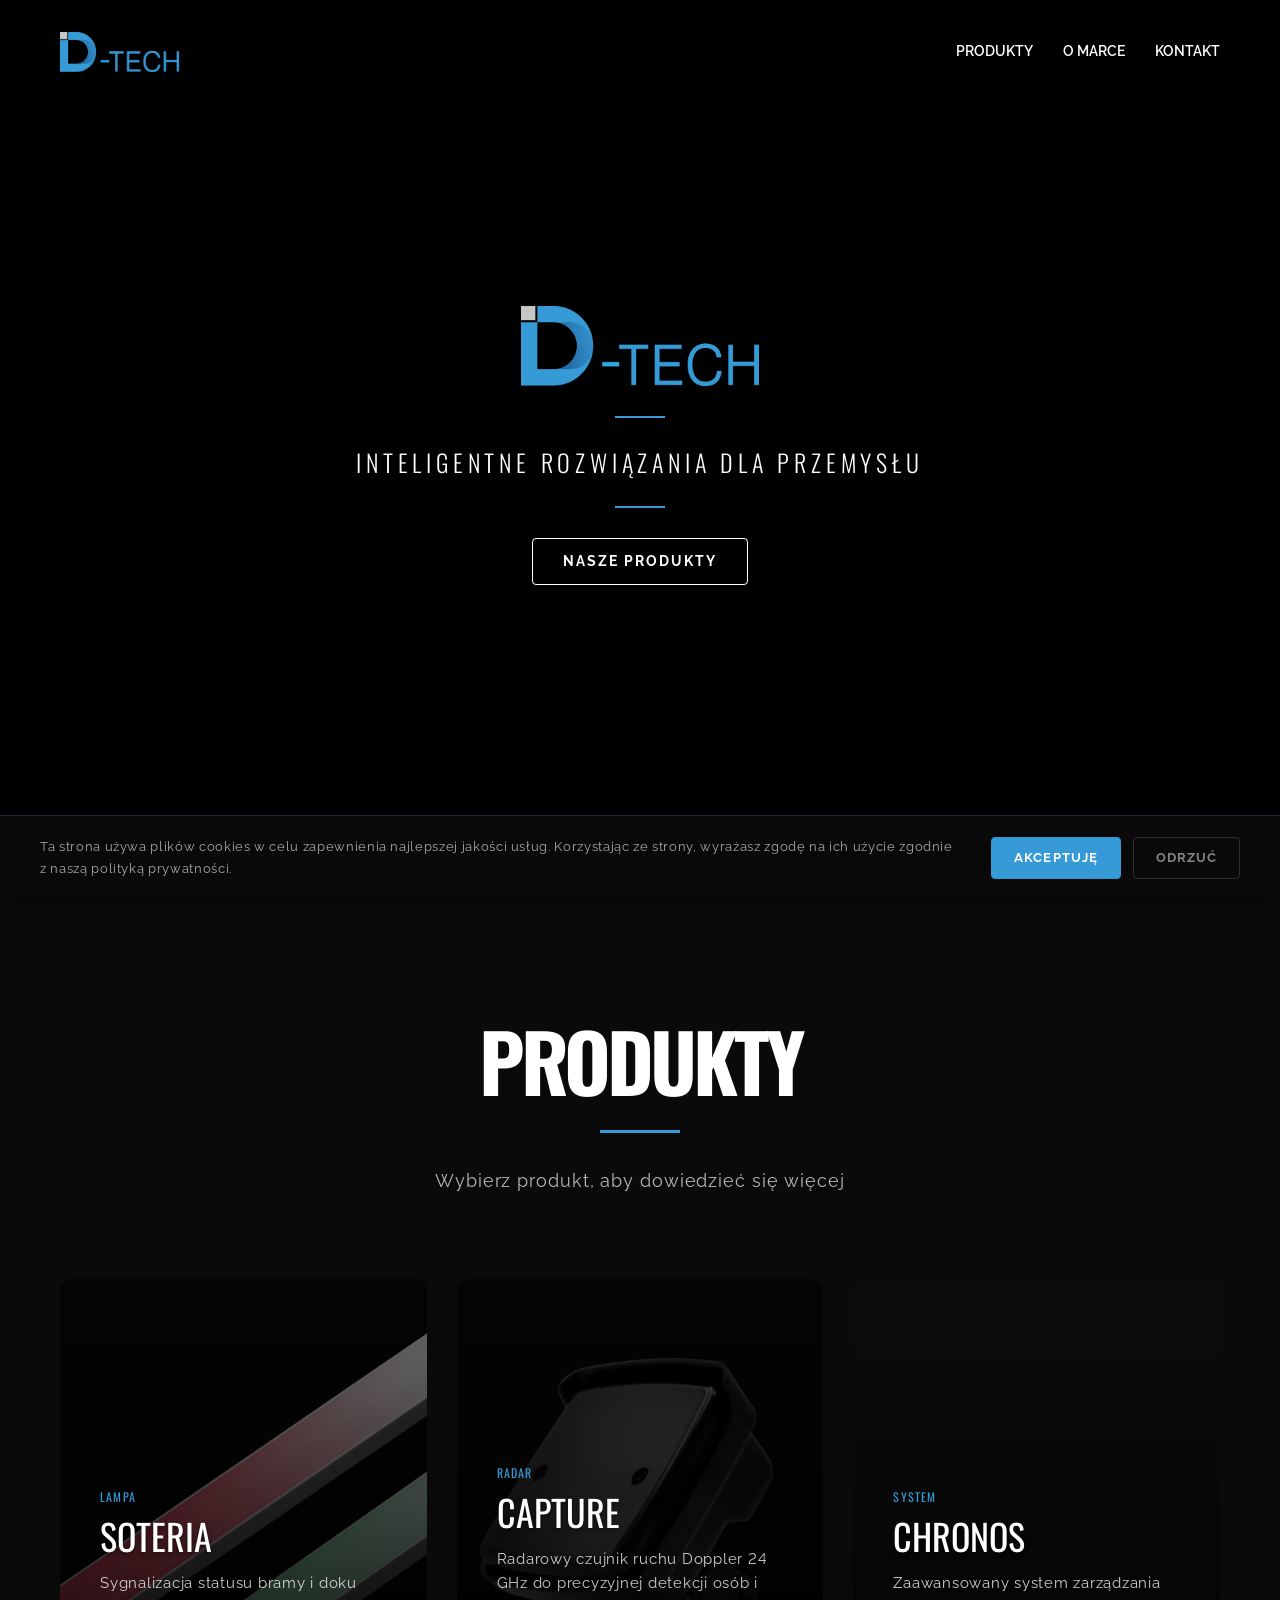
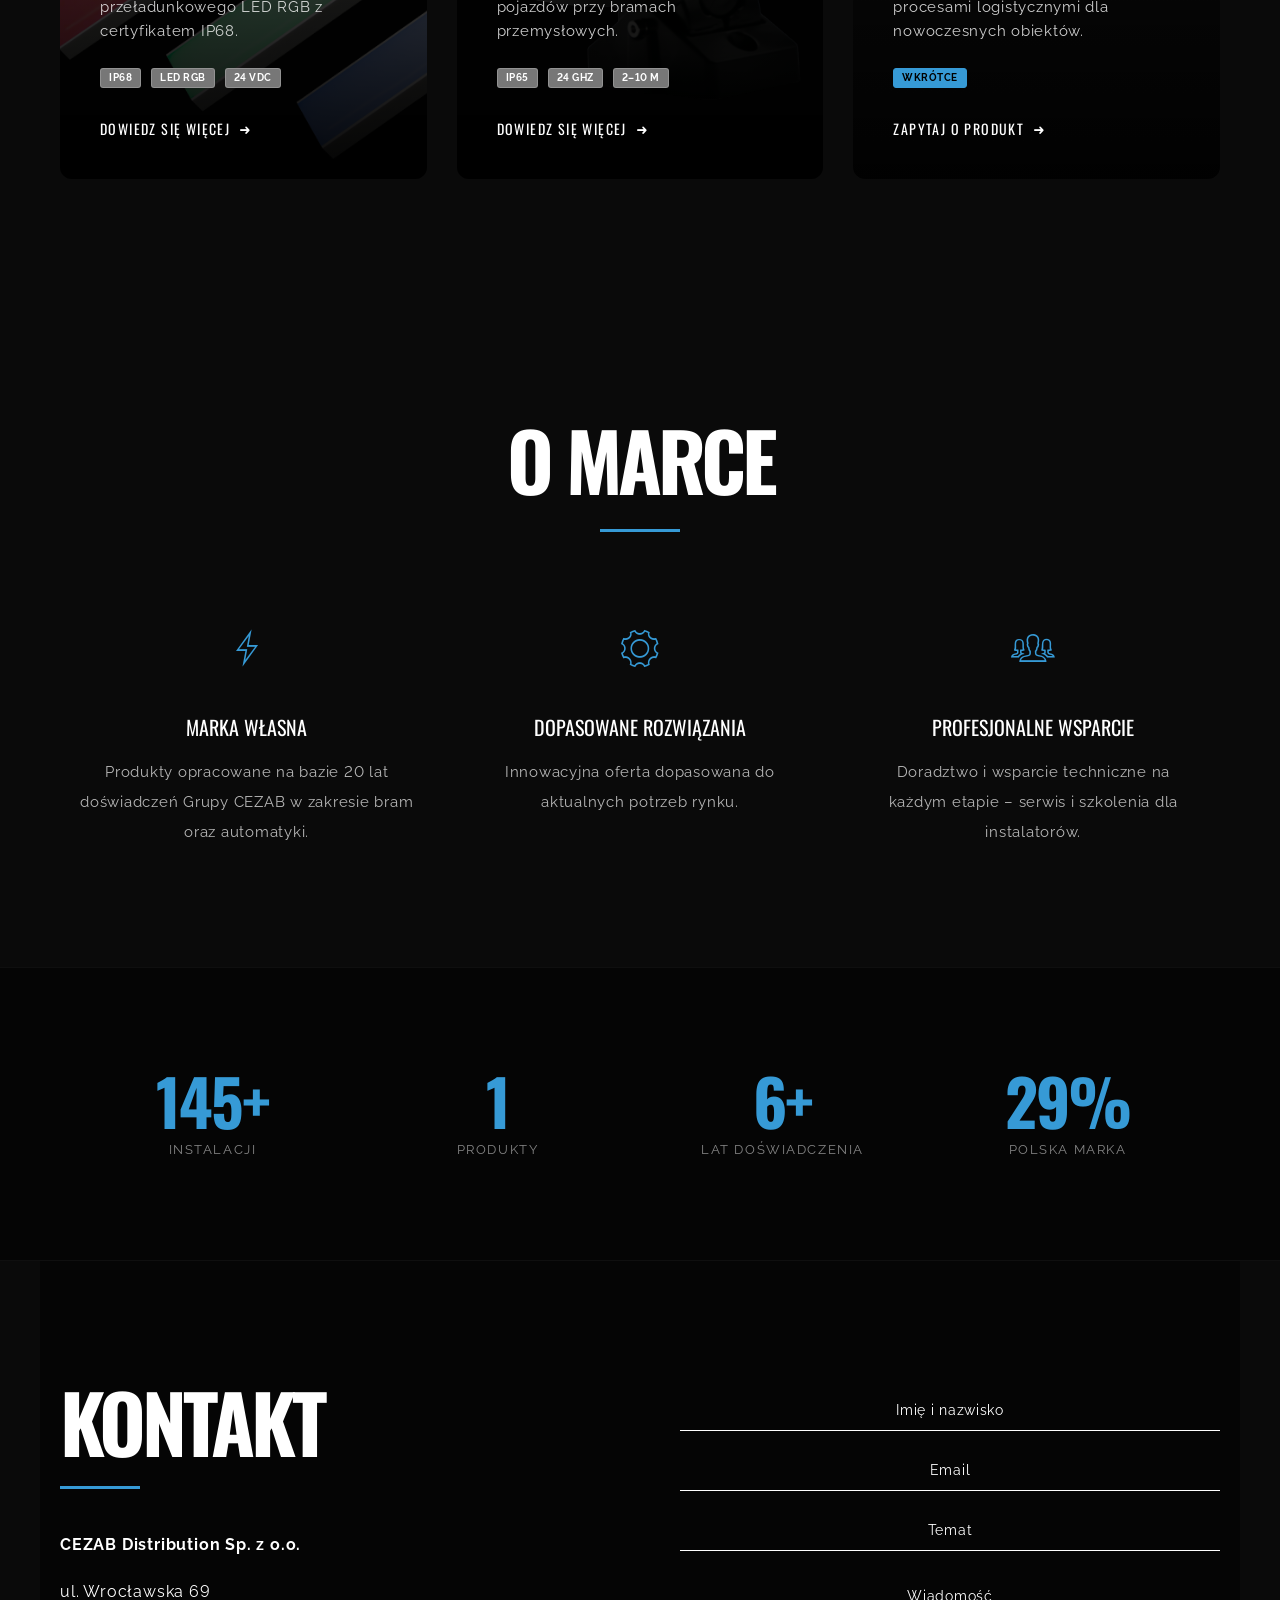
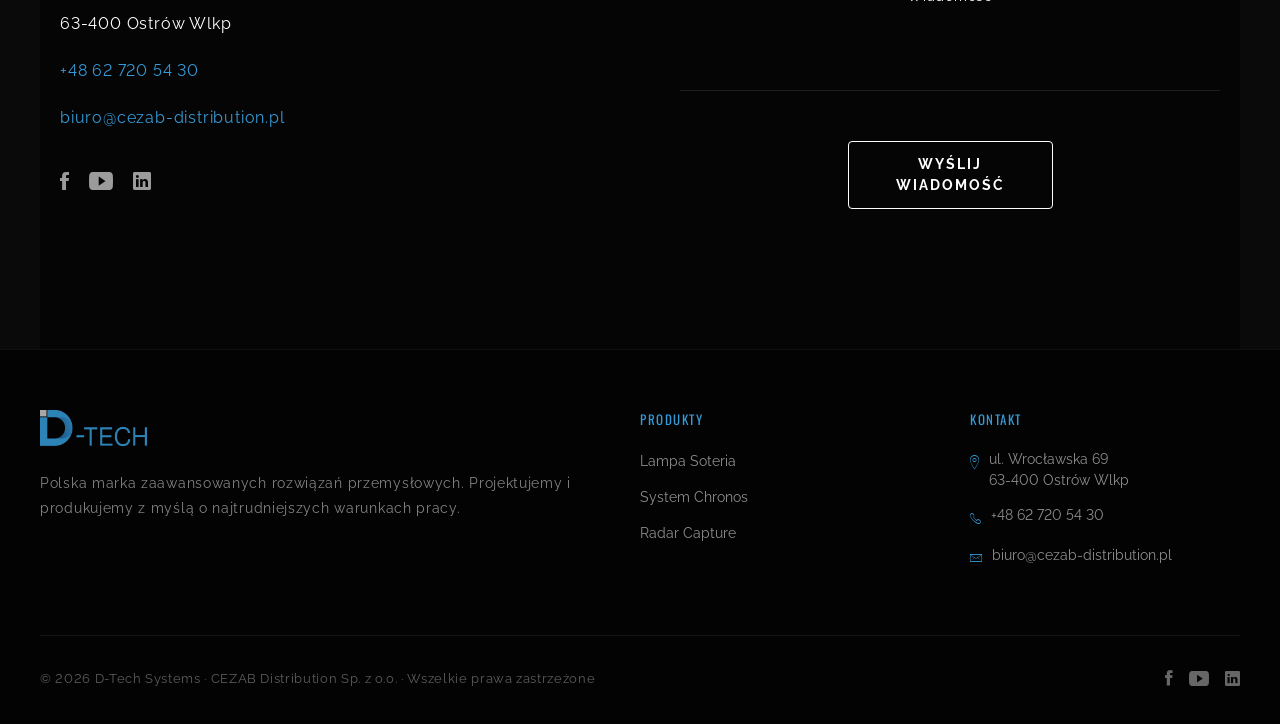
==== index.html @ 3e37d7df "Aktualizacja opisów galerii, kafelków radaru capture, stopki oraz skryptu w produkach" ====
<!DOCTYPE html>
<html lang="pl">
    <head>
        <meta charset="utf-8">
        <title>D-Tech Systems | Inteligentne rozwiązania przemysłowe</title>
        <link rel="icon" type="image/png" href="by%20D.png">
        <meta content="D-Tech Systems – polska marka zaawansowanych rozwiązań przemysłowych. Poznaj nasze produkty: Lampa Soteria, System Chronos, Radar Capture." name="description">
        <meta content="D-TECH Systems" name="author">
        <meta content="D-Tech, Soteria, Chronos, Radar Capture, automatyka przemysłowa, sygnalizacja, bezpieczeństwo" name="keywords">
        <meta content="width=device-width, initial-scale=1.0" name="viewport">

        <link href="css/plugins.css" media="all" rel="stylesheet" type="text/css">
        <link href="css/style.css" media="all" rel="stylesheet" type="text/css">
        <link href="https://fonts.googleapis.com/css?family=Raleway:100,200,300,400,500,600,700,800,900%7COswald:300,400,700" rel="stylesheet" type="text/css">
    </head>
    <body class="brand-home">

        <!-- preloader -->
        <div class="preloader-bg"></div>
        <div id="preloader">
            <div id="preloader-status">
                <div class="preloader-position loader"><span></span></div>
            </div>
        </div>

        <!-- NAVIGATION -->
        <nav class="brand-nav">
            <div class="brand-nav-container">
                <a href="#hero" class="brand-nav-logo">
                    <img src="D-Tech Grey Logo.png" alt="D-Tech Logo" style="height: 40px; width: auto; vertical-align: middle; margin-right: 10px;">
                </a>
                <ul class="brand-nav-menu">
                    <li><a href="#products">Produkty</a></li>
                    <li><a href="#about">O marce</a></li>
                    <li><a href="#contact">Kontakt</a></li>
                </ul>
            </div>
        </nav>

        <!-- HERO SECTION -->
        <section class="brand-hero" id="hero">
            <div class="brand-hero-bg" id="brand-hero-bg"></div>
            <div class="brand-hero-overlay"></div>
            <div class="brand-hero-content">
                <div class="brand-logo-img"></div>
                <div class="brand-hero-divider"></div>
                <p class="brand-hero-tagline">Inteligentne rozwiązania dla przemysłu</p>
                <div class="brand-hero-divider"></div>
                <a href="#products" class="the-button the-button-contact brand-scroll-btn">
                    <span>Nasze produkty</span>
                </a>
            </div>
            <a href="#products" class="brand-scroll-indicator">
                <span class="ion-chevron-down"></span>
            </a>
        </section>

        <!-- PRODUCTS SECTION -->
        <section class="brand-products" id="products">
            <div class="brand-section-header">
                <h2 class="post-title">Produkty</h2>
                <div class="brand-section-line"></div>
                <p class="brand-section-sub">Wybierz produkt, aby dowiedzieć się więcej</p>
            </div>

            <div class="products-grid">

                <!-- SOTERIA -->
                <a href="soteria.html" class="product-card" id="card-soteria">
                    <div class="product-card-bg" style="background-image: url('img/Soteria/Lampy%20Soteria%20RGB.png');"></div>
                    <div class="product-card-overlay"></div>
                    <div class="product-card-content">
                        <div class="product-tag">Lampa</div>
                        <h3 class="product-name">SOTERIA</h3>
                        <p class="product-desc">Sygnalizacja statusu bramy i doku przeładunkowego LED RGB z certyfikatem IP68.</p>
                        <div class="product-badges">
                            <span class="badge">IP68</span>
                            <span class="badge">LED RGB</span>
                            <span class="badge">24 VDC</span>
                        </div>
                        <div class="product-cta">
                            Dowiedz się więcej <span class="ion-arrow-right-c"></span>
                        </div>
                    </div>
                </a>

                <!-- RADAR CAPTURE -->
                <a href="radar-capture.html" class="product-card" id="card-radar">
                    <div class="product-card-bg" style="background-image: url('img/RadarCapture/galeria/Radar.png');"></div>
                    <div class="product-card-overlay"></div>
                    <div class="product-card-content">
                        <div class="product-tag">Radar</div>
                        <h3 class="product-name">CAPTURE</h3>
                        <p class="product-desc">Radarowy czujnik ruchu Doppler 24 GHz do precyzyjnej detekcji osób i pojazdów przy bramach przemysłowych.</p>
                        <div class="product-badges">
                            <span class="badge">IP65</span>
                            <span class="badge">24 GHz</span>
                            <span class="badge">2–10 m</span>
                        </div>
                        <div class="product-cta">
                            Dowiedz się więcej <span class="ion-arrow-right-c"></span>
                        </div>
                    </div>
                </a>

                <!-- CHRONOS -->
                <a href="chronos.html" class="product-card" id="card-chronos">
                    <div class="product-card-bg product-card-bg-dark" style="background-image: url('img/Chronos/galeria/Chronos_nb.png'); background-size: cover; background-position: center;"></div>
                    <div class="product-card-overlay"></div>
                    <div class="product-card-content">
                        <div class="product-tag">System</div>
                        <h3 class="product-name">CHRONOS</h3>
                        <p class="product-desc">Zaawansowany system zarządzania procesami logistycznymi dla nowoczesnych obiektów.</p>
                        <div class="product-badges">
                            <span class="badge badge-soon">Wkrótce</span>
                        </div>
                        <div class="product-cta">
                            Zapytaj o produkt <span class="ion-arrow-right-c"></span>
                        </div>
                    </div>
                </a>

            </div>
        </section>

        <!-- ABOUT SECTION -->
        <section class="brand-about" id="about">
            <div class="brand-section-header">
                <h2 class="post-title">O marce</h2>
                <div class="brand-section-line"></div>
            </div>
            <div class="brand-about-grid">
                <div class="brand-about-item">
                    <i class="ion-ios-bolt-outline brand-icon"></i>
                    <h3>MARKA WŁASNA</h3>
                    <p>Produkty opracowane na bazie 20 lat doświadczeń Grupy CEZAB w zakresie bram oraz automatyki.</p>
                </div>
                <div class="brand-about-item">
                    <i class="ion-ios-gear-outline brand-icon"></i>
                    <h3>DOPASOWANE ROZWIĄZANIA</h3>
                    <p>Innowacyjna oferta dopasowana do aktualnych potrzeb rynku.</p>
                </div>
                <div class="brand-about-item">
                    <i class="ion-ios-people-outline brand-icon"></i>
                    <h3>PROFESJONALNE WSPARCIE</h3>
                    <p>Doradztwo i wsparcie techniczne na każdym etapie – serwis i szkolenia dla instalatorów.</p>
                </div>
            </div>
        </section>

        <!-- STATS SECTION -->
        <section class="brand-stats" id="stats">
            <div class="brand-stats-grid">
                <div class="brand-stat-item">
                    <div class="brand-stat-number"><span class="stat-counter" data-target="500">0</span><span class="brand-stat-suffix">+</span></div>
                    <div class="brand-stat-label">Instalacji</div>
                </div>
                <div class="brand-stat-item">
                    <div class="brand-stat-number"><span class="stat-counter" data-target="3">0</span></div>
                    <div class="brand-stat-label">Produkty</div>
                </div>
                <div class="brand-stat-item">
                    <div class="brand-stat-number"><span class="stat-counter" data-target="20">0</span><span class="brand-stat-suffix">+</span></div>
                    <div class="brand-stat-label">Lat doświadczenia</div>
                </div>
                <div class="brand-stat-item">
                    <div class="brand-stat-number"><span class="stat-counter" data-target="100">0</span><span class="brand-stat-suffix">%</span></div>
                    <div class="brand-stat-label">Polska marka</div>
                </div>
            </div>
        </section>

        <!-- CONTACT SECTION -->
        <section class="brand-contact" id="contact">
            <div class="brand-contact-inner">
                <div class="brand-contact-info">
                    <h2 class="post-title">Kontakt</h2>
                    <div class="brand-section-line"></div>
                    <div class="brand-contact-details">
                        <p><strong>CEZAB Distribution Sp. z o.o.</strong></p>
                        <p>ul. Wrocławska 69<br>63-400 Ostrów Wlkp</p>
                        <p><a href="tel:+48627205430">+48 62 720 54 30</a></p>
                        <p><a href="mailto:biuro@cezab-distribution.pl">biuro@cezab-distribution.pl</a></p>
                        <div class="brand-social-icons">
                            <a href="https://www.facebook.com/cezabdistribution" class="ion-social-facebook"></a>
                            <a href="https://www.youtube.com/@CEZAB-Distribution" class="ion-social-youtube"></a>
                            <a href="https://www.linkedin.com/company/cezab-distribution" class="ion-social-linkedin"></a>
                        </div>
                    </div>
                </div>
                <div class="brand-contact-form">
                    <form action="contact.php" id="form" method="post" name="send">
                        <input class="requiredField name" id="name" name="name" placeholder="Imię i nazwisko" type="text">
                        <input class="requiredField email" id="email" name="email" placeholder="Email" type="text">
                        <input class="requiredField subject" id="subject" name="subject" placeholder="Temat" type="text">
                        <textarea class="requiredField message" id="message" name="message" placeholder="Wiadomość"></textarea>
                        <div class="contact-form-submit-wrapper">
                            <button class="the-button the-button-contact the-button-submit" id="submit" type="submit">
                                <span>Wyślij wiadomość</span>
                            </button>
                        </div>
                    </form>
                </div>
            </div>
        </section>

        <!-- FOOTER -->
        <footer class="brand-footer">
            <div class="brand-footer-grid">
                <div class="brand-footer-brand">
                    <img src="D-Tech Grey Logo.png" alt="D-Tech Systems Logo">
                    <p>Polska marka zaawansowanych rozwiązań przemysłowych. Projektujemy i produkujemy z myślą o najtrudniejszych warunkach pracy.</p>
                </div>
                <div class="brand-footer-col">
                    <h4>Produkty</h4>
                    <ul>
                        <li><a href="soteria.html">Lampa Soteria</a></li>
                        <li><a href="chronos.html">System Chronos</a></li>
                        <li><a href="radar-capture.html">Radar Capture</a></li>
                    </ul>
                </div>
                <div class="brand-footer-col">
                    <h4>Kontakt</h4>
                    <div class="footer-contact-item">
                        <i class="ion-ios-location-outline"></i>
                        <span>ul. Wrocławska 69<br>63-400 Ostrów Wlkp</span>
                    </div>
                    <div class="footer-contact-item">
                        <i class="ion-ios-telephone-outline"></i>
                        <span><a href="tel:+48627205430">+48 62 720 54 30</a></span>
                    </div>
                    <div class="footer-contact-item">
                        <i class="ion-ios-email-outline"></i>
                        <span><a href="mailto:biuro@cezab-distribution.pl">biuro@cezab-distribution.pl</a></span>
                    </div>
                </div>
            </div>
            <div class="brand-footer-bottom">
                <p>&copy; 2026 D-Tech Systems &middot; CEZAB Distribution Sp. z o.o. &middot; Wszelkie prawa zastrzeżone</p>
                <div class="brand-footer-socials">
                    <a href="https://www.facebook.com/cezabdistribution" class="ion-social-facebook" title="Facebook"></a>
                    <a href="https://www.youtube.com/@CEZAB-Distribution" class="ion-social-youtube" title="YouTube"></a>
                    <a href="https://www.linkedin.com/company/cezab-distribution" class="ion-social-linkedin" title="LinkedIn"></a>
                </div>
            </div>
        </footer>

        <!-- Scroll to Top Button -->
        <a href="#" class="scroll-to-top" id="scrollTopBtn">
            <span class="ion-chevron-up"></span>
        </a>

        <!-- Cookie Banner -->
        <div class="cookie-banner" id="cookieBanner">
            <div class="cookie-banner-inner">
                <div class="cookie-banner-text">
                    <p>Ta strona używa plików cookies w celu zapewnienia najlepszej jakości usług. Korzystając ze strony, wyrażasz zgodę na ich użycie zgodnie z naszą polityką prywatności.</p>
                </div>
                <div class="cookie-banner-actions">
                    <button class="cookie-btn cookie-btn-accept" id="cookieAccept">Akceptuję</button>
                    <button class="cookie-btn cookie-btn-reject" id="cookieReject">Odrzuć</button>
                </div>
            </div>
        </div>

        <script src="js/plugins.js"></script>
        <script>
        $(function () {
            "use strict";

            // preloader + hero animation
            $(window).on("load", function () {
                $("#preloader").fadeOut(1200);
                $(".preloader-bg").delay(1000).fadeOut("slow");
                // trigger hero entry animation after preloader
                setTimeout(function() {
                    $(".brand-hero-content").addClass("animated");
                }, 600);
            });

            // hero bg slider (Vegas)
            $("#brand-hero-bg").vegas({
                slides: [
                    { src: "img/brand/soteria_main.jpg" },
                    { src: "img/brand/Radar.jpg" }
                ],
                transition: 'fade',
                animation: 'kenburns',
                delay: 6000,
                timer: false
            });

            // smooth scroll for anchor links
            $('a[href^="#"]').on('click', function (e) {
                var target = $(this.getAttribute('href'));
                if (target.length) {
                    e.preventDefault();
                    $('html, body').animate({ scrollTop: target.offset().top }, 700, 'swing');
                }
            });

            // contact form with loading state
            $("form#form").on("submit", function () {
                $("form#form .error").remove();
                var hasError = false;
                $(".requiredField").each(function () {
                    if ("" === jQuery.trim($(this).val())) {
                        $(this).parent().append('<span class="error">To pole jest wymagane</span>');
                        $(this).addClass("inputError"); hasError = true;
                    } else if ($(this).hasClass("email")) {
                        var r = /^([\w-\.]+@([\w-]+\.)+[\w-]{2,4})?$/;
                        if (!r.test(jQuery.trim($(this).val()))) {
                            $(this).parent().append('<span class="error">Nieprawidłowy adres email</span>');
                            $(this).addClass("inputError"); hasError = true;
                        }
                    }
                });
                if (!hasError) {
                    var $btn = $("#submit");
                    $btn.prop("disabled", true).html('<span class="btn-spinner"></span>Wysyłanie...');
                    var r = $(this).serialize();
                    $.post($(this).attr("action"), r, function () {
                        $("form#form").slideUp("fast", function () {
                            $(this).before('<div class="success">Wiadomość została wysłana pomyślnie!</div>');
                        });
                    }).fail(function() {
                        $btn.prop("disabled", false).html('<span>Wyślij wiadomość</span>');
                    });
                }
                return false;
            });

            // scroll animation for sections including stats
            var statsAnimated = false;
            function revealOnScroll() {
                var scrollTop = $(window).scrollTop();
                var windowHeight = $(window).height();

                // reveal cards and about items
                $('.brand-about-item, .product-card, .brand-stat-item').each(function () {
                    var elemTop = $(this).offset().top;
                    if (elemTop < scrollTop + windowHeight - 80) {
                        $(this).addClass('revealed');
                    }
                });

                // animated counters – trigger once when stats section is visible
                if (!statsAnimated && $('.brand-stats').length) {
                    var statsTop = $('.brand-stats').offset().top;
                    if (statsTop < scrollTop + windowHeight - 60) {
                        statsAnimated = true;
                        $('.stat-counter').each(function () {
                            var $el = $(this);
                            var target = parseInt($el.data('target'), 10);
                            var duration = 1800;
                            var start = 0;
                            var startTime = null;
                            function step(timestamp) {
                                if (!startTime) startTime = timestamp;
                                var progress = Math.min((timestamp - startTime) / duration, 1);
                                var eased = progress < 0.5
                                    ? 4 * progress * progress * progress
                                    : 1 - Math.pow(-2 * progress + 2, 3) / 2;
                                $el.text(Math.round(eased * target));
                                if (progress < 1) requestAnimationFrame(step);
                            }
                            requestAnimationFrame(step);
                        });
                    }
                }
            }
            $(window).on('scroll', revealOnScroll);
            revealOnScroll();

            // sticky nav
            $(window).on('scroll', function() {
                if ($(window).scrollTop() > 50) {
                    $('.brand-nav').addClass('scrolled');
                } else {
                    $('.brand-nav').removeClass('scrolled');
                }
            });

            // scrollspy – highlight active nav link
            var sections = ['hero', 'products', 'about', 'stats', 'contact'];
            $(window).on('scroll', function() {
                var scrollPos = $(window).scrollTop() + 100;
                sections.forEach(function(id) {
                    var el = $('#' + id);
                    if (el.length) {
                        var top = el.offset().top;
                        var bottom = top + el.outerHeight();
                        if (scrollPos >= top && scrollPos < bottom) {
                            $('.brand-nav-menu li a').removeClass('nav-active');
                            $('.brand-nav-menu li a[href="#' + id + '"]').addClass('nav-active');
                        }
                    }
                });
            });

            // scroll to top button
            $(window).on('scroll', function() {
                if ($(window).scrollTop() > 300) {
                    $('#scrollTopBtn').addClass('visible');
                } else {
                    $('#scrollTopBtn').removeClass('visible');
                }
            });

            $('#scrollTopBtn').on('click', function(e) {
                e.preventDefault();
                $('html, body').animate({ scrollTop: 0 }, 700, 'swing');
            });

            // cookie banner
            if (!localStorage.getItem('dtechCookieConsent')) {
                setTimeout(function() {
                    $('#cookieBanner').addClass('visible');
                }, 1500);
            }
            $('#cookieAccept').on('click', function() {
                localStorage.setItem('dtechCookieConsent', 'accepted');
                $('#cookieBanner').removeClass('visible');
            });
            $('#cookieReject').on('click', function() {
                localStorage.setItem('dtechCookieConsent', 'rejected');
                $('#cookieBanner').removeClass('visible');
            });
        });
        </script>
    </body>
</html>
---- css/style.css ----
/*
  [CSS Index]
  
  ---
  
  Template Name: Splitex - Creative Coming Soon Template
  Author:  ex-nihilo
  Version: 1.0
*/


/*
  1. TEMPLATE BACKGROUNDS
    1.1. works IMG gallery carousel IMG BACKGROUND
  2. reset
  3. layout
  4. headers/subheaders
  5. sections
    5.1. works section
  6. hero center container
  7. buttons
  8. contact form
  9. newsletter form
  10. go full screen
  11. overlay
  12. menu
  13. backgrounds
  14. multiscroll
  15. preloader
  16. borders
  17. social icons
  18. logo
  19. Magnific Popup v1.1.0 CUSTOM
  20. Lity v2.2.2 CUSTOM
  21. Owl Carousel v2.2.0 CUSTOM
  22. divider
*/


/* 1. TEMPLATE BACKGROUNDS */
/* 1.1. works IMG gallery carousel IMG BACKGROUND */
.works-page-carousel-item-1 {
  background-image: url(../img/Soteria/Lampy%20Soteria%20RGB.png);
}

.works-page-carousel-item-2 {
  background-image: url(../img/Soteria/Realizacje/2-_DSC2396.jpg);
}

.works-page-carousel-item-3 {
  background-image: url(../img/Soteria/Realizacje/5-_DSC2401.jpg);
}

.works-page-carousel-item-4 {
  background-image: url(../img/Soteria/Realizacje/7-_DSC2406.jpg);
}


/* 2. reset */
html,
body,
div,
span,
applet,
object,
iframe,
h1,
h2,
h3,
h4,
h5,
h6,
p,
blockquote,
pre,
a,
abbr,
acronym,
address,
big,
cite,
code,
del,
dfn,
em,
img,
ins,
kbd,
q,
s,
samp,
small,
strike,
strong,
sub,
sup,
tt,
var,
b,
u,
i,
center,
dl,
dt,
dd,
ol,
ul,
li,
fieldset,
form,
label,
legend,
table,
caption,
tbody,
tfoot,
thead,
tr,
th,
td,
article,
aside,
canvas,
details,
embed,
figure,
figcaption,
footer,
header,
hgroup,
menu,
nav,
output,
ruby,
section,
summary,
time,
mark,
audio,
video {
  margin: 0;
  padding: 0;
  border: 0;
  font-size: 100%;
  font: inherit;
  vertical-align: baseline;
  box-sizing: border-box;
}

html,
body {
  height: 100%;
  line-height: 170%;
}

body {
  font-variant-numeric: lining-nums tabular-nums;
}

article,
aside,
details,
figcaption,
figure,
footer,
header,
hgroup,
menu,
nav,
section {
  display: block;
}

ol,
ul {
  list-style: none;
}

blockquote,
q {
  quotes: none;
}

blockquote::before,
blockquote::after,
q::before,
q::after {
  content: "";
  content: none;
}

table {
  border-collapse: collapse;
  border-spacing: 0;
}

*:focus {
  outline: none;
}

/* remove dotted outline from links,
button and input element */
a:focus,
a:active,
button::-moz-focus-inner,
input[type="reset"]::-moz-focus-inner,
input[type="button"]::-moz-focus-inner,
input[type="submit"]::-moz-focus-inner {
  border: 0;
  outline: 0;
}

/* IE10 scrollbar FIX */
html {
  -ms-overflow-style: scrollbar;
}


/* 3. layout */
body {
  font-family: 'Raleway', sans-serif;
  font-size: 16px;
  font-style: normal;
  font-weight: 400;
  text-align: center;
  color: #fff;
  background: #000;
  -webkit-font-smoothing: antialiased;
  -moz-osx-font-smoothing: grayscale;
  -webkit-text-size-adjust: 100%;
  -moz-text-size-adjust: 100%;
  -ms-text-size-adjust: 100%;
  -webkit-backface-visibility: hidden;
  backface-visibility: hidden;
  width: 100%;
  height: 100%;
  overflow-x: hidden;
  overflow-y: auto;
  margin: 0;
  padding: 0;
  line-height: 1.5;
}

@media only screen and (max-width: 995px) {
  body {
    overflow: auto !important;
  }
}

a {
  color: #fff;
  text-decoration: none;
  outline: none;
  -webkit-font-smoothing: antialiased;
  -moz-osx-font-smoothing: grayscale;
  -webkit-text-size-adjust: 100%;
  -moz-text-size-adjust: 100%;
  -ms-text-size-adjust: 100%;
  -webkit-backface-visibility: hidden;
  backface-visibility: hidden;
  -webkit-transition: all 0.5s linear;
  -moz-transition: all 0.5s linear;
  -ms-transition: all 0.5s linear;
  -o-transition: all 0.5s linear;
  transition: all 0.5s linear;
  -webkit-transform: translate3d(0, 0, 0);
  transform: translate3d(0, 0, 0);
}

a:hover,
a:visited,
a:active,
a:focus {
  color: #fff;
  text-decoration: none;
  outline: none;
  -webkit-transition: all 0.5s linear;
  -moz-transition: all 0.5s linear;
  -ms-transition: all 0.5s linear;
  -o-transition: all 0.5s linear;
  transition: all 0.5s linear;
  -webkit-transform: translate3d(0, 0, 0);
  transform: translate3d(0, 0, 0);
}

p {
  text-align: center;
  font-size: 16px;
  font-weight: 400;
  letter-spacing: 0.05em;
  color: #fff;
  line-height: 2;
  -webkit-font-smoothing: antialiased;
  -moz-osx-font-smoothing: grayscale;
  -webkit-text-size-adjust: 100%;
  -moz-text-size-adjust: 100%;
  -ms-text-size-adjust: 100%;
  -webkit-backface-visibility: hidden;
  backface-visibility: hidden;
}

p a,
p a:hover {
  color: #fff;
  text-decoration: none;
  font-weight: 400;
  outline: none;
  -webkit-transition: all 0.5s linear;
  -moz-transition: all 0.5s linear;
  -ms-transition: all 0.5s linear;
  -o-transition: all 0.5s linear;
  transition: all 0.5s linear;
  -webkit-transform: translate3d(0, 0, 0);
  transform: translate3d(0, 0, 0);
}

strong {
  font-weight: bold;
}

::-moz-selection {
  background: #ccc;
  color: #fff;
}

::selection {
  background: #ccc;
  color: #fff;
}

.nopadding {
  padding: 0 !important;
  margin: 0 !important;
}


/* 4. headers/subheaders */
h1,
h2,
h3,
h4,
h5,
h6 {
  -webkit-font-smoothing: antialiased;
  -moz-osx-font-smoothing: grayscale;
  -webkit-text-size-adjust: 100%;
  -moz-text-size-adjust: 100%;
  -ms-text-size-adjust: 100%;
  -webkit-backface-visibility: hidden;
  backface-visibility: hidden;
}

h2 {
  font-family: 'Oswald', sans-serif;
  font-style: normal;
  font-weight: 400;
  font-size: 17px;
  font-weight: 700;
  text-align: center;
  text-transform: uppercase;
  letter-spacing: -0.02em;
  color: #fff;
  margin: 0 auto;
}

.countdown-content h2 {
  font-family: 'Oswald', sans-serif;
  font-style: normal;
  font-weight: 400;
  font-size: 17px;
  font-weight: 700;
  text-align: center;
  text-transform: uppercase;
  letter-spacing: -0.02em;
  color: #fff;
  margin: -25px auto -45px auto;
}

.hero-heading {
  font-family: 'Oswald', sans-serif;
  font-style: normal;
  font-weight: 700;
  font-size: 90px;
  text-align: center;
  text-transform: uppercase;
  letter-spacing: -0.04em;
  color: #fff;
  margin: -16px auto 0 auto;
  -webkit-font-smoothing: antialiased;
  -moz-osx-font-smoothing: grayscale;
  -webkit-text-size-adjust: 100%;
  -moz-text-size-adjust: 100%;
  -ms-text-size-adjust: 100%;
  -webkit-backface-visibility: hidden;
  backface-visibility: hidden;
  width: 100%;
  line-height: 100%;
}

@media all and (min-width: 1920px) {
  .hero-heading {
    font-size: 120px;
    margin: -28px auto 0 auto;
  }
}

@media only screen and (max-width: 1200px) {
  .hero-heading {
    font-size: 70px;
  }
}

@media only screen and (max-width: 995px) {
  .hero-heading {
    font-size: 60px;
    margin: -12px auto 0 auto;
  }
}

@media only screen and (max-width: 768px) {
  .hero-heading {
    font-size: 50px;
    margin: -4px auto 1px auto;
  }
}

@supports((text-stroke: 1px #fff) or (-webkit-text-stroke: 1px #fff)) {
  .hero-heading {
    color: transparent;
    -webkit-text-stroke: 1px #fff;
    text-stroke: 1px #fff;
    text-shadow: none;
  }
}

@supports((text-stroke: 1px #369ad6) or (-webkit-text-stroke: 1px #369ad6)) {
  .hero-heading span {
    color: transparent;
    -webkit-text-stroke: 1px #369ad6;
    text-stroke: 1px #369ad6;
    text-shadow: none;
  }
}

.hero-heading i.hero-heading-xs {
  font-size: 80px;
  color: #fff;
  -webkit-text-stroke: 0;
  text-stroke: 0;
}

@media all and (min-width: 1920px) {
  .hero-heading i.hero-heading-xs {
    font-size: 100px;
  }
}

@media only screen and (max-width: 1200px) {
  .hero-heading i.hero-heading-xs {
    font-size: 60px;
  }
}

@media only screen and (max-width: 995px) {
  .hero-heading i.hero-heading-xs {
    font-size: 50px;
  }
}

@media only screen and (max-width: 768px) {
  .hero-heading i.hero-heading-xs {
    font-size: 50px;
  }
}

.hero-heading.hero-heading-countdown {
  font-size: 40px;
}

@media all and (min-width: 1920px) {
  .hero-heading.hero-heading-countdown {
    font-size: 60px;
  }
}

@media only screen and (max-width: 995px) {
  .hero-heading.hero-heading-countdown {
    font-size: 40px;
  }
}

@media only screen and (max-width: 768px) {
  .hero-heading.hero-heading-countdown {
    font-size: 40px;
  }
}

@supports((text-stroke: 1px #369ad6) or (-webkit-text-stroke: 1px #369ad6)) {
  .timeRefDays {
    color: transparent;
    -webkit-text-stroke: 1px #369ad6;
    text-stroke: 1px #369ad6;
    text-shadow: none;
  }
}

h2.post-title {
  font-family: 'Oswald', sans-serif;
  font-size: 80px;
  line-height: 1;
  font-style: normal;
  text-transform: uppercase;
  text-align: center;
  font-weight: 700;
  letter-spacing: -0.05em;
  color: #fff;
}

@media all and (min-width: 1920px) {
  h2.post-title {
    font-size: 100px;
  }
}

@media only screen and (max-width: 1200px) {
  h2.post-title {
    font-size: 60px;
  }
}

@media only screen and (max-width: 995px) {
  h2.post-title {
    font-size: 50px;
    line-height: 1.1;
  }
}

h2.section-heading {
  position: relative;
  font-family: 'Oswald', sans-serif;
  font-style: normal;
  font-weight: 400;
  font-size: 17px;
  font-weight: 700;
  text-align: center;
  text-transform: uppercase;
  letter-spacing: -0.02em;
  color: #fff;
  margin: 0 auto;
  z-index: 10;
}

@media only screen and (max-width: 995px) {
  h2.section-heading {
    font-size: 16px;
  }
}

h2.section-heading span {
  position: relative;
  display: inline-block;
  padding-right: 75px;
  margin-right: 25px;
  line-height: 1;
  color: #fff;
}

@media all and (min-width: 1920px) {
  h2.section-heading span {
    padding-right: 90px;
    margin-right: 30px;
  }
}

@media only screen and (max-width: 995px) {
  h2.section-heading span {
    padding-right: 60px;
    margin-right: 20px;
  }
}

h2.section-heading span:before {
  content: "";
  position: absolute;
  display: block;
  top: 50%;
  right: 0;
  width: 50px;
  height: 0;
  margin-top: -1px;
  border-top: 1px solid #fff;
}

@media all and (min-width: 1920px) {
  h2.section-heading span:before {
    width: 60px;
  }
}

@media only screen and (max-width: 995px) {
  h2.section-heading span:before {
    width: 40px;
  }
}

h5,
h6 {
  font-family: 'Oswald', sans-serif;
  color: #fff;
  text-transform: uppercase;
}

h1.section-header i {
  display: inline-block;
  vertical-align: middle;
  margin-right: 15px;
  font-size: 1.2em;
  color: #369ad6;
}

h1.section-header {
  font-family: 'Oswald', sans-serif;
  font-style: normal;
  font-weight: 700;
  font-size: 40px;
  text-align: center;
  text-transform: none;
  letter-spacing: -0.02em;
  color: #fff;
  margin: -2px auto 0 auto;
  width: 100%;
  line-height: 1;
  text-shadow: none;
  -webkit-font-smoothing: antialiased;
  -moz-osx-font-smoothing: grayscale;
  -webkit-text-size-adjust: 100%;
  -moz-text-size-adjust: 100%;
  -ms-text-size-adjust: 100%;
  -webkit-backface-visibility: hidden;
  backface-visibility: hidden;
}

@media all and (min-width: 1920px) {
  h1.section-header {
    font-size: 50px;
  }
}

@media only screen and (max-width: 1200px) {
  h1.section-header {
    font-size: 30px;
    margin: 0 auto;
  }
}

@supports((text-stroke: 1px #fff) or (-webkit-text-stroke: 1px #fff)) {
  h1.section-header {
    color: transparent;
    -webkit-text-stroke: 1px #fff;
    text-stroke: 1px #fff;
    text-shadow: none;
  }
}

h1.section-header span {
  color: #369ad6;
  -webkit-text-stroke: 1px #369ad6;
  text-stroke: 1px #369ad6;
}

@supports((text-stroke: 1px #369ad6) or (-webkit-text-stroke: 1px #369ad6)) {
  h1.section-header span {
    color: transparent;
    -webkit-text-stroke: 1px #369ad6;
    text-stroke: 1px #369ad6;
    text-shadow: none;
  }
}

h4.post-all-heading {
  position: relative;
  font-family: 'Oswald', sans-serif;
  font-size: 50px;
  font-weight: 700;
  text-transform: uppercase;
  text-align: center;
  letter-spacing: -0.04em;
  color: #fff;
  line-height: 1;
  margin: -5px auto 0 auto;
  z-index: 10;
}

@media all and (min-width: 1920px) {
  h4.post-all-heading {
    font-size: 70px;
    margin: -8px auto 0 auto;
  }
}

@media only screen and (max-width: 768px) {
  h4.post-all-heading {
    font-size: 40px;
    margin: -3px auto 0 auto;
  }
}

h4.post-all-heading span {
  color: #369ad6;
}

.about-section h3,
.about-section h5 {
  position: relative;
  font-family: 'Oswald', sans-serif;
  font-style: normal;
  font-weight: 400;
  font-size: 16px;
  font-weight: 700;
  text-align: center;
  text-transform: uppercase;
  letter-spacing: -0.02em;
  color: #fff;
  margin: 0 auto;
  line-height: 1;
}


/* 5. sections */
.sections {
  position: relative;
  margin: 0 auto;
  z-index: 5;
}


/* 5.1. works section */
.works-page-carousel-item {
  position: relative;
  width: 100%;
  height: 45vh;
  min-height: 400px;
  background-position: center center;
  background-repeat: no-repeat;
  -webkit-background-size: contain;
  -moz-background-size: contain;
  -ms-background-size: contain;
  -o-background-size: contain;
  background-size: contain;
}

/* PRODUCT GALLERY GRID */
.soteria-gallery,
.radar-gallery {
  display: grid;
  grid-template-columns: repeat(4, 1fr);
  grid-auto-flow: dense;
  grid-gap: 15px;
  width: 100%;
  margin-top: 30px;
}

@media only screen and (max-width: 995px) {
  .soteria-gallery,
  .radar-gallery {
    grid-template-columns: repeat(4, 1fr);
  }
}

@media only screen and (max-width: 768px) {
  .soteria-gallery,
  .radar-gallery {
    grid-template-columns: repeat(2, 1fr);
  }
}

.soteria-gallery .gallery-item,
.radar-gallery .gallery-item {
  position: relative;
  display: block;
  width: 100%;
  height: 100%;
  overflow: hidden;
  border-radius: 4px;
  transition: all 0.4s ease;
  aspect-ratio: 1 / 1;
}

.soteria-gallery .gallery-item.main,
.radar-gallery .gallery-item.main {
  grid-column: 1 / -1;
  grid-row: auto;
  aspect-ratio: 4 / 3;
}

@media only screen and (max-width: 995px) {
  .soteria-gallery .gallery-item.main,
  .radar-gallery .gallery-item.main {
    grid-column: 1 / -1;
    aspect-ratio: 16 / 9;
  }
}

@media only screen and (max-width: 768px) {
  .soteria-gallery .gallery-item.main,
  .radar-gallery .gallery-item.main {
    grid-column: 1 / -1;
    aspect-ratio: 3 / 2;
  }
}

.soteria-gallery .gallery-item .item-img,
.radar-gallery .gallery-item .item-img {
  position: absolute;
  top: 0;
  left: 0;
  width: 100%;
  height: 100%;
  background-size: cover;
  background-position: center;
  transition: transform 0.6s ease;
}

.soteria-gallery .gallery-item .item-shade,
.radar-gallery .gallery-item .item-shade {
  position: absolute;
  top: 0;
  left: 0;
  width: 100%;
  height: 100%;
  background: rgba(0, 0, 0, 0.4);
  opacity: 0;
  transition: opacity 0.4s ease;
}

.soteria-gallery .gallery-item:hover .item-img,
.radar-gallery .gallery-item:hover .item-img {
  transform: scale(1.08);
}

.soteria-gallery .gallery-item:hover .item-shade,
.radar-gallery .gallery-item:hover .item-shade {
  opacity: 1;
}

.description {
  position: absolute;
  padding: 0 15px;
  margin-bottom: -4px;
  bottom: -40px;
  left: 0;
  right: 0;
  opacity: 0;
  -moz-opacity: 0;
  -webkit-opacity: 0;
  filter: alpha(opacity=0);
  -ms-filter: "progid:DXImageTransform.Microsoft.Alpha(Opacity=0)";
  -webkit-transition: all 0.8s ease;
  -moz-transition: all 0.8s ease;
  -ms-transition: all 0.8s ease;
  -o-transition: all 0.8s ease;
  transition: all 0.8s ease;
  text-align: center;
  -webkit-pointer-events: none;
  -moz-pointer-events: none;
  pointer-events: none;
  z-index: 10;
}

.description h3 {
  position: relative;
  font-family: 'Oswald', sans-serif;
  font-style: normal;
  font-size: 40px;
  font-weight: 700;
  text-transform: lowercase;
  text-align: center;
  letter-spacing: -0.02em;
  color: #fff;
  line-height: 1;
  margin: 0 auto;
  z-index: 10;
}

@media only screen and (max-width: 768px) {
  .description h3 {
    font-size: 30px;
  }
}

@supports((text-stroke: 1px #fff) or (-webkit-text-stroke: 1px #fff)) {
  .description h3 {
    color: transparent;
    -webkit-text-stroke: 1px #fff;
    text-stroke: 1px #fff;
    text-shadow: none;
  }
}

.description-second {
  color: #fff;
  margin: -3px auto -2px auto;
}

.item-grid-size:hover .description,
.item-grid-size:focus .description {
  bottom: 5px;
  opacity: 1;
  -moz-opacity: 1;
  -webkit-opacity: 1;
  filter: alpha(opacity=100);
  -ms-filter: "progid:DXImageTransform.Microsoft.Alpha(Opacity=100)";
}

.item-grid-size {
  position: relative;
  padding: 0;
  width: 100%;
  height: 100%;
}

.item {
  position: relative;
  margin-bottom: 0;
  float: left;
}

.item:after {
  content: "";
  display: block;
  clear: both;
}

.item-wh {
  width: 100%;
  height: auto;
}

.item:hover .item-shade {
  opacity: 1;
  -moz-opacity: 1;
  -webkit-opacity: 1;
  filter: alpha(opacity=100);
  -ms-filter: "progid:DXImageTransform.Microsoft.Alpha(Opacity=100)";
}

.item-shade {
  position: absolute;
  left: 0;
  top: 0;
  right: 0;
  bottom: 0;
  display: block;
  background: rgba(0, 0, 0, .75);
  opacity: 0;
  -moz-opacity: 0;
  -webkit-opacity: 0;
  filter: alpha(opacity=0);
  -ms-filter: "progid:DXImageTransform.Microsoft.Alpha(Opacity=0)";
  -webkit-transition: all 0.3s ease-out;
  -moz-transition: all 0.3s ease-out;
  -ms-transition: all 0.3s ease-out;
  -o-transition: all 0.3s ease-out;
  transition: all 0.3s ease-out;
}


/* 6. hero center container */
.hero-center-container-left .contact-form-submit-wrapper {
  margin-top: 20px;
  text-align: center;
}

.hero-center-container-left {
  position: relative;
  margin: 0 50px 0 0;
  -webkit-transition: all 0.7s;
  -moz-transition: all 0.7s;
  -ms-transition: all 0.7s;
  -o-transition: all 0.7s;
  transition: all 0.7s;
  opacity: 1;
  -moz-opacity: 1;
  -webkit-opacity: 1;
  filter: alpha(opacity=100);
  -ms-filter: "progid:DXImageTransform.Microsoft.Alpha(Opacity=100)";
  z-index: 999;
}

@media only screen and (max-width: 995px) {
  .hero-center-container-left {
    margin: 0;
  }
}

.hero-center-container-left.right-position {
  opacity: 0;
  -moz-opacity: 0;
  -webkit-opacity: 0;
  filter: alpha(opacity=0);
  -ms-filter: "progid:DXImageTransform.Microsoft.Alpha(Opacity=0)";
  -webkit-transform: translateX(200px);
  -moz-transform: translateX(200px);
  -ms-transform: translateX(200px);
  -o-transform: translateX(200px);
  transform: translateX(200px);
}

.hero-center-container-right {
  position: relative;
  margin: 0 0 0 50px;
  -webkit-transition: all 0.7s;
  -moz-transition: all 0.7s;
  -ms-transition: all 0.7s;
  -o-transition: all 0.7s;
  transition: all 0.7s;
  opacity: 1;
  -moz-opacity: 1;
  -webkit-opacity: 1;
  filter: alpha(opacity=100);
  -ms-filter: "progid:DXImageTransform.Microsoft.Alpha(Opacity=100)";
  z-index: 999;
}

@media only screen and (max-width: 995px) {
  .hero-center-container-right {
    margin: 0;
  }
}

.hero-center-container-right.left-position {
  opacity: 0;
  -moz-opacity: 0;
  -webkit-opacity: 0;
  filter: alpha(opacity=0);
  -ms-filter: "progid:DXImageTransform.Microsoft.Alpha(Opacity=0)";
  -webkit-transform: translateX(-200px);
  -moz-transform: translateX(-200px);
  -ms-transform: translateX(-200px);
  -o-transform: translateX(-200px);
  transform: translateX(-200px);
}


/* 7. buttons */
.contact-form-submit-wrapper {
  position: relative;
  width: 205px;
  height: auto;
  line-height: 1.5;
  padding: 0;
  left: 0;
  margin: 42px auto -9px auto;
}

@media all and (min-width: 1920px) {
  .contact-form-submit-wrapper {
    margin: 42px auto -5px auto;
  }
}

.newsletter-form-submit-wrapper {
  position: relative;
  width: 205px;
  height: auto;
  line-height: 1.5;
  padding: 0;
  left: 0;
  margin: 31px auto 0 auto;
}

@media all and (min-width: 1920px) {
  .newsletter-form-submit-wrapper {
    margin: 34px auto 0 auto;
  }
}

.the-button-wrapper {
  position: relative;
  width: 165px;
  height: auto;
  line-height: 1.5;
  margin: 0 auto;
  padding: 0;
  left: 0;
  text-align: center;
}

.the-button-wrapper-wide {
  width: 260px;
}


@media all and (min-width: 1920px) {
  .the-button-wrapper {
    width: 205px;
    margin: 0 auto;
  }
}

@media only screen and (max-width: 640px) {
  .the-button-wrapper {
    width: 165px;
    margin: 0 auto;
  }
}

.the-button {
  position: relative;
  display: inline-flex;
  align-items: center;
  justify-content: center;
  font-size: 10px;
  font-weight: 700;
  text-transform: uppercase;
  text-decoration: none;
  letter-spacing: 0.10em;
  color: #fff;
  background: none;
  padding: 0 40px;
  margin-top: 10px;
  height: 38px;
  white-space: nowrap;
  -webkit-border-radius: 0;
  -moz-border-radius: 0;
  -ms-border-radius: 0;
  -o-border-radius: 0;
  border-radius: 0;
}

@media all and (min-width: 1920px) {
  .the-button {
    font-size: 12px;
    letter-spacing: 0.25em;
    height: 47px;
  }
}

@media only screen and (max-width: 640px) {
  .the-button {
    font-size: 10px;
    letter-spacing: 0.10em;
    height: 38px;
  }
}

.the-button:hover::before {
  width: 100%;
}

.the-button:hover::after {
  width: 100%;
}

.the-button::before {
  content: "";
  position: absolute;
  width: 15px;
  height: 38px;
  top: -2px;
  left: -6px;
  border: 1px solid #fff;
  border-right: none;
  -webkit-transition: all 0.5s linear;
  -moz-transition: all 0.5s linear;
  -ms-transition: all 0.5s linear;
  -o-transition: all 0.5s linear;
  transition: all 0.5s linear;
}

@media all and (min-width: 1920px) {
  .the-button::before {
    width: 20px;
    height: 47px;
    top: -5px;
  }
}

@media only screen and (max-width: 640px) {
  .the-button::before {
    width: 15px;
    height: 38px;
    top: -2px;
  }
}

.the-button::after {
  content: "";
  position: absolute;
  width: 15px;
  height: 38px;
  top: -2px;
  right: -6px;
  border: 1px solid #fff;
  border-left: none;
  -webkit-transition: all 0.5s linear;
  -moz-transition: all 0.5s linear;
  -ms-transition: all 0.5s linear;
  -o-transition: all 0.5s linear;
  transition: all 0.5s linear;
}

@media all and (min-width: 1920px) {
  .the-button::after {
    width: 20px;
    height: 47px;
    top: -5px;
  }
}

@media only screen and (max-width: 640px) {
  .the-button::after {
    width: 15px;
    height: 38px;
    top: -2px;
  }
}

.the-button-submit {
  width: 100%;
  max-width: 165px;
  top: -19px;
  border: none;
}

@media all and (min-width: 1920px) {
  .the-button-submit {
    width: 205px;
    border: none;
  }
}

@media only screen and (max-width: 640px) {
  .the-button-submit {
    width: 165px;
    top: -19px;
  }
}


/* 8. contact form */
#contact-form {
  width: 100%;
  margin: -20px auto 0 auto;
  padding: 0;
  text-align: center;
}

form {
  margin: 0;
  padding: 0;
}

#form input {
  position: relative;
  width: 100%;
  height: 40px;
  border-bottom: 1px solid #fff;
  border-left: none;
  border-right: none;
  border-top: none;
  padding: 5px 5px;
  background: none;
  margin: 10px 0 10px 0;
  font-family: 'Raleway', sans-serif;
  font-size: 14px;
  letter-spacing: 0.05em;
  line-height: 1.5;
  font-style: normal;
  font-weight: normal;
  text-align: center;
  color: #fff;
  -webkit-transition: all 0.5s linear;
  -moz-transition: all 0.5s linear;
  -ms-transition: all 0.5s linear;
  -o-transition: all 0.5s linear;
  transition: all 0.5s linear;
}

textarea {
  position: relative;
  width: 100%;
  height: 100px;
  border-bottom: 1px solid #fff;
  border-left: none;
  border-right: none;
  border-top: none;
  padding: 5px 5px;
  background: none;
  margin: 5px;
  font-family: 'Raleway', sans-serif;
  font-size: 14px;
  letter-spacing: 0.05em;
  line-height: 1.5;
  font-style: normal;
  font-weight: normal;
  text-align: center;
  -webkit-transition: all 0.5s linear;
  -moz-transition: all 0.5s linear;
  -ms-transition: all 0.5s linear;
  -o-transition: all 0.5s linear;
  transition: all 0.5s linear;
}

#form textarea {
  color: #fff;
  margin: 10px 0 10px 0;
  -webkit-transition: all 0.5s linear;
  -moz-transition: all 0.5s linear;
  -ms-transition: all 0.5s linear;
  -o-transition: all 0.5s linear;
  transition: all 0.5s linear;
}

#form input:hover,
#form textarea:hover {
  border-color: rgba(255, 255, 255, .5);
  -webkit-transition: all 0.5s linear;
  -moz-transition: all 0.5s linear;
  -ms-transition: all 0.5s linear;
  -o-transition: all 0.5s linear;
  transition: all 0.5s linear;
}


#form input:focus,
#form textarea:focus {
  -webkit-transition: all 0.5s linear;
  -moz-transition: all 0.5s linear;
  -ms-transition: all 0.5s linear;
  -o-transition: all 0.5s linear;
  transition: all 0.5s linear;
}

.success {
  font-family: 'Raleway', sans-serif;
  font-size: 10px;
  font-style: normal;
  font-weight: 500;
  letter-spacing: 0.15em;
  text-transform: uppercase;
  text-align: center;
  color: #fff;
  margin: 0 auto;
  padding: 0;
  line-height: 1;
  -webkit-font-smoothing: antialiased;
  -moz-osx-font-smoothing: grayscale;
  -webkit-text-size-adjust: 100%;
  -moz-text-size-adjust: 100%;
  -ms-text-size-adjust: 100%;
  -webkit-backface-visibility: hidden;
  backface-visibility: hidden;
}

#form .error {
  position: absolute;
  display: block;
  font-size: 9px;
  text-transform: uppercase;
  color: #fff;
  margin: 0;
  padding: 0;
  letter-spacing: 0.15em;
  left: 0;
  right: 0;
  margin-left: auto;
  margin-right: auto;
  width: 200px !important;
  font-weight: 700;
  -webkit-font-smoothing: antialiased;
  -moz-osx-font-smoothing: grayscale;
  -webkit-text-size-adjust: 100%;
  -moz-text-size-adjust: 100%;
  -ms-text-size-adjust: 100%;
  -webkit-backface-visibility: hidden;
  backface-visibility: hidden;
}

.make-space {
  margin-left: 15px;
  margin-right: 15px;
}

::-webkit-input-placeholder {
  font-size: 14px;
  color: #fff;
}

:-ms-input-placeholder {
  font-size: 14px;
  color: #fff;
}

::-moz-placeholder {
  font-size: 14px;
  color: #fff;
}

input:-moz-placeholder {
  font-size: 14px;
  color: #fff;
}

input:focus::-webkit-input-placeholder {
  color: transparent;
}

input:focus:-ms-input-placeholder {
  color: transparent;
}

input:focus::-moz-placeholder {
  color: transparent;
}

input:focus:-moz-placeholder {
  color: transparent;
}

textarea:focus::-webkit-input-placeholder {
  color: transparent;
}

textarea:focus:-ms-input-placeholder {
  color: transparent;
}

textarea:focus::-moz-placeholder {
  color: transparent;
}

textarea:focus:-moz-placeholder {
  color: transparent;
}


/* 9. newsletter form */
#subscribe-wrapper {
  width: 100%;
  height: 140px;
  margin: 0 auto;
  text-align: center;
}

.newsletter {
  position: relative;
  clear: both;
  width: auto;
  border: none;
  background: none;
  margin: 0 auto;
  padding: 0;
  overflow: hidden;
}

#subscribe input {
  position: relative;
  display: block;
  width: 177px;
  height: 40px;
  margin: 0 auto;
  color: #fff;
  text-align: center;
  background: none;
  border-bottom: 1px solid #fff;
  border-top: none;
  border-left: none;
  border-right: none;
  opacity: 1;
  -moz-opacity: 1;
  -webkit-opacity: 1;
  filter: alpha(opacity=100);
  -ms-filter: "progid:DXImageTransform.Microsoft.Alpha(Opacity=100)";
  -webkit-transition: all 0.5s linear;
  -moz-transition: all 0.5s linear;
  -ms-transition: all 0.5s linear;
  -o-transition: all 0.5s linear;
  transition: all 0.5s linear;
}

@media all and (min-width: 1920px) {
  #subscribe input {
    width: 217px;
  }
}

#subscribe input:focus,
#subscribe input:hover,
#subscribe textarea:focus {
  color: #fff;
  border-bottom: 1px solid rgba(255, 255, 255, .5);
  -webkit-transition: all 0.5s linear;
  -moz-transition: all 0.5s linear;
  -ms-transition: all 0.5s linear;
  -o-transition: all 0.5s linear;
  transition: all 0.5s linear;
}

.subscribe-success {
  font-family: 'Raleway', sans-serif;
  font-size: 10px;
  font-style: normal;
  font-weight: 500;
  letter-spacing: 0.15em;
  text-transform: uppercase;
  text-align: center;
  color: #fff;
  margin: 0 auto;
  padding: 0;
  line-height: 1;
  -webkit-font-smoothing: antialiased;
  -moz-osx-font-smoothing: grayscale;
  -webkit-text-size-adjust: 100%;
  -moz-text-size-adjust: 100%;
  -ms-text-size-adjust: 100%;
  -webkit-backface-visibility: hidden;
  backface-visibility: hidden;
}

#subscribe .subscribe-error {
  font-size: 9px;
  text-transform: uppercase;
  text-align: center;
  color: #fff;
  display: block;
  margin: 7px auto 0 auto;
  padding: 0;
  letter-spacing: 0.15em;
  font-weight: 700;
  -webkit-font-smoothing: antialiased;
  -moz-osx-font-smoothing: grayscale;
  -webkit-text-size-adjust: 100%;
  -moz-text-size-adjust: 100%;
  -ms-text-size-adjust: 100%;
  -webkit-backface-visibility: hidden;
  backface-visibility: hidden;
}

@media all and (min-width: 1920px) {
  #subscribe .subscribe-error {
    margin: 11px auto 0 auto;
  }
}

input[type="text"].subscribe-email::-webkit-input-placeholder {
  color: #fff;
}

input[type="text"].subscribe-email:-ms-input-placeholder {
  color: #fff;
}

input[type="text"].subscribe-email::-moz-placeholder {
  color: #fff;
}

input:focus.subscribe-email::-webkit-input-placeholder {
  color: transparent;
}

input:focus.subscribe-email:-ms-input-placeholder {
  color: transparent;
}

input:focus.subscribe-email::-moz-placeholder {
  color: transparent;
}

input:focus.subscribe-email:-moz-placeholder {
  color: transparent;
}


/* 10. go full screen */
.full-screen-wrapper {
  position: absolute;
  top: 34px;
  right: 40px;
  z-index: 999;
}

.icon-resize-enlarge:before {
  font-family: Ionicons;
  font-size: 20px;
  content: "\f29f";
}

.icon-resize-shrink:before {
  font-family: Ionicons;
  font-size: 20px;
  content: "\f29f";
}

.full-screen-wrapper a {
  color: #fff;
  text-decoration: none;
}

.full-screen-wrapper a:active {
  color: #fff;
  text-decoration: none;
}


/* 11. overlay */
.overlay::before {
  content: "";
  position: absolute;
  display: block;
  width: 100%;
  height: 100%;
  top: 0;
  left: 0;
  bottom: 0;
  right: 0;
  -webkit-pointer-events: none;
  -moz-pointer-events: none;
  pointer-events: none;
  z-index: 1;
}

.overlay-dark-75::before {
  background: rgba(0, 0, 0, .75);
}

.cover-all::before {
  position: absolute;
  width: 100%;
  height: 100%;
  z-index: 1;
}

.cover-all::before {
  background-image: -webkit-repeating-radial-gradient(center center, rgba(0, 0, 0, .2), rgba(0, 0, 0, .2) 1px, transparent 1px, transparent 100%);
  background-image: -moz-repeating-radial-gradient(center center, rgba(0, 0, 0, .2), rgba(0, 0, 0, .2) 1px, transparent 1px, transparent 100%);
  background-image: -ms-repeating-radial-gradient(center center, rgba(0, 0, 0, .2), rgba(0, 0, 0, .2) 1px, transparent 1px, transparent 100%);
  background-image: repeating-radial-gradient(center center, rgba(0, 0, 0, .2), rgba(0, 0, 0, .2) 1px, transparent 1px, transparent 100%);
  -webkit-background-size: 3px 3px;
  -moz-background-size: 3px 3px;
  background-size: 3px 3px;
  -webkit-pointer-events: none;
  -moz-pointer-events: none;
  pointer-events: none;
}


/* 12. menu */
.menu-btn {
  position: absolute;
  width: 35px;
  height: 45px;
  top: 40px;
  right: 40px;
  -webkit-transition: all 0.7s;
  -moz-transition: all 0.7s;
  -ms-transition: all 0.7s;
  -o-transition: all 0.7s;
  transition: all 0.7s;
  opacity: 1;
  -moz-opacity: 1;
  -webkit-opacity: 1;
  filter: alpha(opacity=100);
  -ms-filter: "progid:DXImageTransform.Microsoft.Alpha(Opacity=100)";
  cursor: pointer;
  z-index: 15;
}

@media only screen and (max-width: 995px) {
  .menu-btn {
    display: none;
    visibility: hidden;
  }
}

.menu-btn.right-position {
  opacity: 0;
  -moz-opacity: 0;
  -webkit-opacity: 0;
  filter: alpha(opacity=0);
  -ms-filter: "progid:DXImageTransform.Microsoft.Alpha(Opacity=0)";
  -webkit-transform: translateX(200px);
  -moz-transform: translateX(200px);
  -ms-transform: translateX(200px);
  -o-transform: translateX(200px);
  transform: translateX(200px);
}

.menu-btn span {
  position: absolute;
  display: block;
  width: 100%;
  height: 2px;
  background: #fff none repeat scroll 0% 0%;
  left: 0;
  opacity: 1;
  -moz-opacity: 1;
  -webkit-opacity: 1;
  filter: alpha(opacity=100);
  -ms-filter: "progid:DXImageTransform.Microsoft.Alpha(Opacity=100)";
  -webkit-transition: all 0.25s ease-in-out 0s;
  -moz-transition: all 0.25s ease-in-out 0s;
  -ms-transition: all 0.25s ease-in-out 0s;
  -o-transition: all 0.25s ease-in-out 0s;
  transition: all 0.25s ease-in-out 0s;
  -webkit-transform: rotate(0deg);
  -moz-transform: rotate(0deg);
  -ms-transform: rotate(0deg);
  -o-transform: rotate(0deg);
  transform: rotate(0deg);
}

.menu-btn span:nth-child(1) {
  margin-top: 0;
}

.menu-btn span:nth-child(2) {
  margin-top: 12px;
  margin-right: 0;
}

.menu-btn span:nth-child(3) {
  margin-top: 24px;
}

.menu-btn.opened span:nth-child(1) {
  margin-top: 12px;
  background: #fff;
  -webkit-transform: rotate(135deg);
  -moz-transform: rotate(135deg);
  -ms-transform: rotate(135deg);
  -o-transform: rotate(135deg);
  transform: rotate(135deg);
}

.menu-btn.opened span:nth-child(2) {
  left: -75px;
  background: #fff;
  opacity: 0;
  -moz-opacity: 0;
  -webkit-opacity: 0;
  filter: alpha(opacity=0);
  -ms-filter: "progid:DXImageTransform.Microsoft.Alpha(Opacity=0)";
}

.menu-btn.opened span:nth-child(3) {
  margin-top: 12px;
  background: #fff;
  -webkit-transform: rotate(-135deg);
  -moz-transform: rotate(-135deg);
  -ms-transform: rotate(-135deg);
  -o-transform: rotate(-135deg);
  transform: rotate(-135deg);
}

.menu-btn.light.opened span:nth-child(1) {
  background: #fff;
}

.menu-btn.light.opened span:nth-child(2) {
  background: #fff;
}

.menu-btn.light.opened span:nth-child(3) {
  background: #fff;
}

.hvr-shutter-out-horizontal {
  position: relative;
  display: inline-block;
  vertical-align: middle;
  -webkit-transform: perspective(1px) translateZ(0);
  transform: perspective(1px) translateZ(0);
  box-shadow: 0 0 1px transparent;
  background: none;
  -webkit-transition-property: color;
  transition-property: color;
  -webkit-transition-duration: 0.3s;
  transition-duration: 0.3s;
}

.hvr-shutter-out-horizontal:before {
  position: absolute;
  content: "";
  top: 0;
  bottom: 0;
  left: 0;
  right: 0;
  -webkit-transform: scaleX(0);
  transform: scaleX(0);
  -webkit-transform-origin: 50%;
  transform-origin: 50%;
  -webkit-transition-property: transform;
  transition-property: transform;
  -webkit-transition-duration: 0.3s;
  transition-duration: 0.3s;
  -webkit-transition-timing-function: ease-out;
  transition-timing-function: ease-out;
  background: #2269a2;
  z-index: -1;
}

.hvr-shutter-out-horizontal:hover,
.hvr-shutter-out-horizontal:focus,
.hvr-shutter-out-horizontal:active {
  color: #fff;
}

.hvr-shutter-out-horizontal:hover:before,
.hvr-shutter-out-horizontal:focus:before,
.hvr-shutter-out-horizontal:active:before {
  -webkit-transform: scaleX(1);
  transform: scaleX(1);
}

.main-menu {
  display: none;
}

.main-menu ul,
.main-menu li {
  font-family: 'Oswald', sans-serif;
  font-style: normal;
  font-weight: 700;
  font-size: 20px;
  text-align: center;
  text-transform: uppercase;
  letter-spacing: -0.02em;
  color: #fff;
  line-height: 1.5;
}

@media all and (min-width: 1920px) {

  .main-menu ul,
  .main-menu li {
    font-size: 25px;
  }
}

.main-menu ul,
.main-menu li a {
  color: #fff;
  padding: 0 20px 0 20px;
  text-decoration: none;
  outline: none;
  -webkit-font-smoothing: antialiased;
  -moz-osx-font-smoothing: grayscale;
  -webkit-transition: all 0.5s linear;
  -moz-transition: all 0.5s linear;
  -ms-transition: all 0.5s linear;
  -o-transition: all 0.5s linear;
  transition: all 0.5s linear;
}

.main-menu ul,
.main-menu li a.active {
  color: #fff;
  background: #2269a2;
}

.main-menu ul,
.main-menu li a:hover {
  text-decoration: none;
  outline: none;
  -webkit-transition: all 0.5s linear;
  -moz-transition: all 0.5s linear;
  -ms-transition: all 0.5s linear;
  -o-transition: all 0.5s linear;
  transition: all 0.5s linear;
}

.menu-bg {
  position: relative;
  height: 100%;
  background-image: url(../img/menu/menu-bg.png);
  background-repeat: no-repeat;
  background-position: center;
  -webkit-background-size: cover;
  -moz-background-size: cover;
  -ms-background-size: cover;
  -o-background-size: cover;
  background-size: cover;
}

.menu-overlay {
  position: fixed;
  display: none;
  top: 0;
  right: 0;
  bottom: 0;
  left: 0;
  z-index: 10;
}

.menu-container-left {
  position: fixed;
  width: 50%;
  height: 100%;
  overflow: hidden;
  bottom: -100%;
  background: none;
  -webkit-transition: all .5s ease-out;
  -moz-transition: all .5s ease-out;
  -ms-transition: all .5s ease-out;
  -o-transition: all .5s ease-out;
  transition: all .5s ease-out;
  opacity: 1;
  -moz-opacity: 1;
  -webkit-opacity: 1;
  filter: alpha(opacity=100);
  -ms-filter: "progid:DXImageTransform.Microsoft.Alpha(Opacity=100)";
  z-index: 10;
}

.menu-container-left.open {
  bottom: 0;
}

.menu-container-left.close {
  bottom: -100%;
  -webkit-transition: all .5s ease-out;
  -moz-transition: all .5s ease-out;
  -ms-transition: all .5s ease-out;
  -o-transition: all .5s ease-out;
  transition: all .5s ease-out;
}

.menu-container-right {
  position: fixed;
  width: 50%;
  height: 100%;
  overflow: hidden;
  left: 50%;
  top: -100%;
  background: #000;
  -webkit-transition: all .5s ease-out;
  -moz-transition: all .5s ease-out;
  -ms-transition: all .5s ease-out;
  -o-transition: all .5s ease-out;
  transition: all .5s ease-out;
  opacity: 1;
  -moz-opacity: 1;
  -webkit-opacity: 1;
  filter: alpha(opacity=100);
  -ms-filter: "progid:DXImageTransform.Microsoft.Alpha(Opacity=100)";
  z-index: 10;
}

.menu-container-right.open {
  top: 0;
}

.menu-container-right.close {
  top: -100%;
  -webkit-transition: all .5s ease-out;
  -moz-transition: all .5s ease-out;
  -ms-transition: all .5s ease-out;
  -o-transition: all .5s ease-out;
  transition: all .5s ease-out;
}

.box-table {
  position: relative;
  display: table;
  width: 100%;
  height: 100%;
}

.box-table .box-cell {
  display: table-cell;
  vertical-align: middle;
}


/* 13. backgrounds */
#home-bg-left,
#about-bg-left,
#works-bg-left,
#contact-bg-left,
#left-bg-1 {
  position: absolute;
  width: 100%;
  min-height: 100%;
  left: 0;
  top: 0;
  z-index: -1;
}

#home-bg-right,
#about-bg-right,
#works-bg-right,
#contact-bg-right,
#right-bg-1 {
  position: absolute;
  width: 100%;
  min-height: 100%;
  left: 0;
  top: 0;
  z-index: -1;
}


/* 14. multiscroll */
.content-wrapper {
  position: relative;
  width: 100%;
  left: 0;
  padding: 0 15%;
  opacity: 1;
  -moz-opacity: 1;
  -webkit-opacity: 1;
  filter: alpha(opacity=100);
  -ms-filter: "progid:DXImageTransform.Microsoft.Alpha(Opacity=100)";
  z-index: 999;
}

@media only screen and (max-width: 995px) {
  .content-wrapper {
    position: relative;
    width: 100% !important;
    left: 0 !important;
    top: 0;
    padding: 200px 30px;
  }
}

#ms-wrapper {
  height: 100vh;
  overflow-x: hidden;
  overflow-y: auto;
}



.ms-section {
  position: relative;
  -webkit-box-sizing: border-box;
  -moz-box-sizing: border-box;
  box-sizing: border-box;
}

.ms-section.ms-table {
  display: table;
  width: 100%;
}

.ms-tableCell {
  display: table-cell;
  vertical-align: middle;
  width: 100%;
  height: 100%;
}

.ms-easing {
  -webkit-transition: all 0.7s ease-out;
  -moz-transition: all 0.7s ease-out;
  -ms-transition: all 0.7s ease-out;
  -o-transition: all 0.7s ease-out;
  transition: all 0.7s ease-out;
}

#multiscroll-nav {
  position: fixed;
  bottom: 32px;
  opacity: 1;
  -moz-opacity: 1;
  -webkit-opacity: 1;
  filter: alpha(opacity=100);
  -ms-filter: "progid:DXImageTransform.Microsoft.Alpha(Opacity=100)";
  z-index: 5;
}

@media only screen and (max-width: 995px) {
  #multiscroll-nav {
    display: none;
    visibility: hidden;
  }
}

#multiscroll-nav.right {
  right: 39px;
}

#multiscroll-nav.left {}

#multiscroll-nav ul {
  margin: 0;
  padding: 0;
}

#multiscroll-nav li {
  position: relative;
  display: block;
  width: 14px;
  height: 4px;
  margin: 7px;
}

#multiscroll-nav li a {
  position: relative;
  display: block;
  width: 100%;
  height: 100%;
  cursor: pointer;
  text-decoration: none;
  background: none;
  z-index: 1;
}

#multiscroll-nav li .active span {
  width: 24px;
  background: #2269a2;
  -webkit-transition: all 0.7s ease-out;
  -moz-transition: all 0.7s ease-out;
  -ms-transition: all 0.7s ease-out;
  -o-transition: all 0.7s ease-out;
  transition: all 0.7s ease-out;
}

#multiscroll-nav span {
  position: absolute;
  background: #fff;
  width: 18px;
  height: 1px;
  top: 2px;
  left: 2px;
  -webkit-transition: all 0.7s ease-out;
  -moz-transition: all 0.7s ease-out;
  -ms-transition: all 0.7s ease-out;
  -o-transition: all 0.7s ease-out;
  transition: all 0.7s ease-out;
  z-index: 1;
}

.multiscroll-tooltip {
  position: absolute;
  color: #fff;
  font-size: 14px;
  top: -10px;
  white-space: nowrap;
  max-width: 220px;
}

.multiscroll-tooltip.right {
  right: 48px;
}

.multiscroll-tooltip.left {}

a.link-nav .multiscroll-tooltip {
  visibility: hidden;
  opacity: 0;
  -moz-opacity: 0;
  -webkit-opacity: 0;
  filter: alpha(opacity=0);
  -ms-filter: "progid:DXImageTransform.Microsoft.Alpha(Opacity=0)";
}

a.link-nav:hover .multiscroll-tooltip {
  visibility: visible;
  opacity: 1;
  -moz-opacity: 1;
  -webkit-opacity: 1;
  filter: alpha(opacity=100);
  -ms-filter: "progid:DXImageTransform.Microsoft.Alpha(Opacity=100)";
}

@media only screen and (max-width: 995px) {

  .ms-left,
  .ms-right {
    position: relative !important;
    width: 100% !important;
    height: auto !important;
    top: auto !important;
  }
}

#multiscroll-nav {
  font-family: 'Oswald', sans-serif;
  font-style: normal;
  font-weight: 700;
  text-transform: uppercase;
  letter-spacing: normal;
}


/* 15. preloader */
.preloader-bg {
  position: fixed;
  width: 100%;
  height: 100%;
  overflow: hidden;
  background: #000;
  z-index: 999999;
}

#preloader {
  position: fixed;
  display: table;
  table-layout: fixed;
  width: 100%;
  height: 100%;
  overflow: hidden;
  background: #000;
  z-index: 999999;
}

#preloader-status {
  display: table-cell;
  vertical-align: middle;
}

.preloader-position {
  position: relative;
  margin: 0 auto;
  text-align: center;
  -webkit-box-sizing: border-box;
  -moz-box-sizing: border-box;
  -ms-box-sizing: border-box;
  -o-box-sizing: border-box;
  box-sizing: border-box;
}

.loader {
  position: relative;
  width: 45px;
  height: 45px;
  left: 50%;
  top: 50%;
  margin-left: -22px;
  margin-top: 2px;
  -webkit-animation: rotate 1s infinite linear;
  -moz-animation: rotate 1s infinite linear;
  -ms-animation: rotate 1s infinite linear;
  -o-animation: rotate 1s infinite linear;
  animation: rotate 1s infinite linear;
  border: 3px solid rgba(255, 255, 255, .15);
  -webkit-border-radius: 50%;
  -moz-border-radius: 50%;
  -ms-border-radius: 50%;
  -o-border-radius: 50%;
  border-radius: 50%;
}

.loader span {
  position: absolute;
  width: 45px;
  height: 45px;
  top: -3px;
  left: -3px;
  border: 3px solid transparent;
  border-top: 3px solid rgba(255, 255, 255, .75);
  -webkit-border-radius: 50%;
  -moz-border-radius: 50%;
  -ms-border-radius: 50%;
  -o-border-radius: 50%;
  border-radius: 50%;
}

@-webkit-keyframes rotate {
  0% {
    -webkit-transform: rotate(0deg);
  }

  100% {
    -webkit-transform: rotate(360deg);
  }
}

@keyframes rotate {
  0% {
    transform: rotate(0deg);
  }

  100% {
    transform: rotate(360deg);
  }
}


/* 16. borders */
.borders {
  position: fixed;
  width: 100%;
  height: 100%;
  border: 15px solid rgba(0, 0, 0, .5);
  z-index: 1;
}

.borders,
.borders:after,
.borders::before {
  -webkit-box-sizing: border-box;
  -moz-box-sizing: border-box;
  box-sizing: border-box;
}

.border-top,
.border-bottom,
.border-left,
.border-right,
.border-middle-left,
.border-middle-right {
  position: fixed;
  background: #fff;
  -webkit-transition: all 0.8s ease;
  -moz-transition: all 0.8s ease;
  -ms-transition: all 0.8s ease;
  -o-transition: all 0.8s ease;
  transition: all 0.8s ease;
  -webkit-pointer-events: none;
  -moz-pointer-events: none;
  pointer-events: none;
  z-index: 10;
}

.border-top.top-position,
.border-bottom.bottom-position,
.border-left.left-position,
.border-right.right-position,
.border-middle-left.fade-position,
.border-middle-right.fade-position {
  -webkit-transition: all 0.8s ease;
  -moz-transition: all 0.8s ease;
  -ms-transition: all 0.8s ease;
  -o-transition: all 0.8s ease;
  transition: all 0.8s ease;
}

.border-top {
  width: 100%;
  height: 20px;
  left: 0;
  top: 0;
}

.border-top.top-position {
  -webkit-transform: translateY(-100%);
  -moz-transform: translateY(-100%);
  -ms-transform: translateY(-100%);
  -o-transform: translateY(-100%);
  transform: translateY(-100%);
}

.border-bottom {
  width: 100%;
  height: 20px;
  left: 0;
  bottom: 0;
}

.border-bottom.bottom-position {
  -webkit-transform: translateY(100%);
  -moz-transform: translateY(100%);
  -ms-transform: translateY(100%);
  -o-transform: translateY(100%);
  transform: translateY(100%);
}

.border-left {
  width: 20px;
  height: 100%;
  left: 0;
  top: 0;
}

.border-left.left-position {
  -webkit-transform: translateX(-100%);
  -moz-transform: translateX(-100%);
  -ms-transform: translateX(-100%);
  -o-transform: translateX(-100%);
  transform: translateX(-100%);
}

.border-right {
  width: 20px;
  height: 100%;
  right: 0;
  top: 0;
}

.border-right.right-position {
  -webkit-transform: translateX(100%);
  -moz-transform: translateX(100%);
  -ms-transform: translateX(100%);
  -o-transform: translateX(100%);
  transform: translateX(100%);
}

.border-middle-left {
  width: 10px;
  height: 100%;
  left: 50%;
  top: 0;
  opacity: 1;
  -moz-opacity: 1;
  -webkit-opacity: 1;
  filter: alpha(opacity=100);
  -ms-filter: "progid:DXImageTransform.Microsoft.Alpha(Opacity=100)";
}

.border-middle-left.fade-position {
  opacity: 0;
  -moz-opacity: 0;
  -webkit-opacity: 0;
  filter: alpha(opacity=0);
  -ms-filter: "progid:DXImageTransform.Microsoft.Alpha(Opacity=0)";
}

.border-middle-right {
  width: 10px;
  height: 100%;
  right: 50%;
  top: 0;
  opacity: 1;
  -moz-opacity: 1;
  -webkit-opacity: 1;
  filter: alpha(opacity=100);
  -ms-filter: "progid:DXImageTransform.Microsoft.Alpha(Opacity=100)";
}

.border-middle-right.fade-position {
  opacity: 0;
  -moz-opacity: 0;
  -webkit-opacity: 0;
  filter: alpha(opacity=0);
  -ms-filter: "progid:DXImageTransform.Microsoft.Alpha(Opacity=0)";
}

@media only screen and (max-width: 995px) {

  .border-top,
  .border-bottom {
    height: 10px;
    z-index: 1;
  }

  .border-left,
  .border-right {
    width: 10px;
    z-index: 1;
  }

  .border-middle-left,
  .border-middle-right {
    display: none;
    visibility: hidden;
  }
}


/* 17. social icons */
.social-icons {
  position: relative;
  font-family: 'Oswald', sans-serif;
  font-size: 12px;
  font-weight: 700;
  letter-spacing: normal;
  font-style: normal;
  text-transform: uppercase;
  text-align: center;
  letter-spacing: -0.02em;
  color: #fff;
  background: none;
  border: none;
  width: auto;
  height: auto;
  line-height: 1;
  -webkit-font-smoothing: antialiased;
  -moz-osx-font-smoothing: grayscale;
  -webkit-text-size-adjust: 100%;
  -moz-text-size-adjust: 100%;
  -ms-text-size-adjust: 100%;
  -webkit-backface-visibility: hidden;
  backface-visibility: hidden;
  -webkit-transition: all 1.5s ease;
  -moz-transition: all 1.5s ease;
  -ms-transition: all 1.5s ease;
  -o-transition: all 1.5s ease;
  transition: all 1.5s ease;
}

.social-icons a,
.social-icons a:hover {
  outline: none;
  text-decoration: none;
  -webkit-font-smoothing: antialiased;
  -moz-osx-font-smoothing: grayscale;
  -webkit-text-size-adjust: 100%;
  -moz-text-size-adjust: 100%;
  -ms-text-size-adjust: 100%;
  -webkit-backface-visibility: hidden;
  backface-visibility: hidden;
  color: #fff;
  letter-spacing: -0.02em;
}

.social-icons li a:hover,
.social-icons li a:visited,
.social-icons li a:active,
.social-icons li a:focus {
  font-family: 'Oswald', sans-serif;
  font-size: 12px;
  font-weight: 700;
  letter-spacing: normal;
  font-style: normal;
  text-transform: uppercase;
}

.social-icons li {
  display: inline;
  font-size: 12px;
  color: #fff;
  font-weight: 700;
  letter-spacing: -0.02em;
  padding: 0;
  line-height: 2;
}

.social-icons li span {
  color: #fff;
  letter-spacing: -0.02em;
  padding: 0 10px;
}


/* 18. logo */
.logo {
  position: fixed;
  display: inline-block;
  top: 40px;
  left: 40px;
  line-height: 0;
  -webkit-transition: all 0.7s;
  -moz-transition: all 0.7s;
  -ms-transition: all 0.7s;
  -o-transition: all 0.7s;
  transition: all 0.7s;
  opacity: 1;
  -moz-opacity: 1;
  -webkit-opacity: 1;
  filter: alpha(opacity=100);
  -ms-filter: "progid:DXImageTransform.Microsoft.Alpha(Opacity=100)";
  z-index: 5;
}

@media only screen and (max-width: 995px) {
  .logo {
    position: absolute;
    top: 30px;
    left: 30px;
  }
}

.logo.left-position {
  opacity: 0;
  -moz-opacity: 0;
  -webkit-opacity: 0;
  filter: alpha(opacity=0);
  -ms-filter: "progid:DXImageTransform.Microsoft.Alpha(Opacity=0)";
  -webkit-transform: translateX(-200px);
  -moz-transform: translateX(-200px);
  -ms-transform: translateX(-200px);
  -o-transform: translateX(-200px);
  transform: translateX(-200px);
}

.logo-img::before {
  content: "";
  background: url(../img/logo.png) no-repeat center center;
  background-size: contain;
  display: block;
  width: 114px;
  height: 68px;
  line-height: 68px;
}


/* 19. Magnific Popup v1.1.0 CUSTOM */
.mfp-bg {
  background: rgba(0, 0, 0, .9);
}

.mfp-arrow-left:after {
  font-family: "Ionicons";
  content: "\f124";
  font-size: 18px;
  color: #fff;
  margin-top: 22px;
}

.mfp-arrow-right:after {
  font-family: "Ionicons";
  content: "\f125";
  font-size: 18px;
  color: #fff;
  margin-top: 22px;
}

.mfp-zoom-out-cur,
.mfp-zoom-out-cur .mfp-image-holder .mfp-close {
  cursor: crosshair;
}

.mfp-arrow-left:after,
.mfp-arrow-left:before {
  border-right: none;
}

.mfp-arrow-right:after,
.mfp-arrow-right:before {
  border-left: none;
}

.mfp-title,
.mfp-counter {
  font-family: 'Raleway', sans-serif;
  font-size: 13px;
  font-style: normal;
  font-weight: 600;
  letter-spacing: 0.05em;
  line-height: 1.5;
}

.mfp-close {
  display: none;
  visibility: hidden;
}

@media only screen and (max-width: 995px) {
  .mfp-close {
    display: block;
    visibility: visible;
  }
}


/* 20. Lity v2.2.2 CUSTOM */
.lity {
  background: rgba(0, 0, 0, .7);
  cursor: crosshair;
  z-index: 99999;
}

.lity-close {
  top: 20px;
  right: 20px;
  display: none;
  visibility: hidden;
}

@media only screen and (max-width: 995px) {
  .lity-close {
    display: block;
    visibility: visible;
  }
}

.lity-close:active {
  top: 20px;
}


/* 21. Owl Carousel v2.2.0 CUSTOM */
.owl-buttons {
  position: static;
}

.owl-prev,
.owl-next {
  position: absolute;
  display: block;
  top: 50%;
  margin-top: -29px;
  width: 60px;
  height: 60px;
  line-height: normal;
  font-size: 11px;
  padding-top: 23px;
  color: #111;
  text-align: center;
  -webkit-transition: all 0.27s cubic-bezier(0.000, 0.000, 0.580, 1.000);
  -moz-transition: all 0.27s cubic-bezier(0.000, 0.000, 0.580, 1.000);
  -ms-transition: all 0.27s cubic-bezier(0.000, 0.000, 0.580, 1.000);
  -o-transition: all 0.27s cubic-bezier(0.000, 0.000, 0.580, 1.000);
  transition: all 0.27s cubic-bezier(0.000, 0.000, 0.580, 1.000);
  opacity: 0;
  -moz-opacity: 0;
  -webkit-opacity: 0;
  filter: alpha(opacity=0);
  -ms-filter: "progid:DXImageTransform.Microsoft.Alpha(Opacity=0)";
  visibility: visible;
}

.owl-prev {
  left: -50px;
  padding-left: 21px;
}

.owl-next {
  right: -50px;
  padding-right: 21px;
}

.owl-prev:before,
.owl-next:before {
  content: "";
  position: absolute;
  display: block;
  width: 66%;
  height: 66%;
  background: #fff;
  -webkit-border-radius: 3px;
  -moz-border-radius: 3px;
  border-radius: 3px;
  -webkit-transition: all 0.27s cubic-bezier(0.000, 0.000, 0.580, 1.000);
  -moz-transition: all 0.27s cubic-bezier(0.000, 0.000, 0.580, 1.000);
  -ms-transition: all 0.27s cubic-bezier(0.000, 0.000, 0.580, 1.000);
  -o-transition: all 0.27s cubic-bezier(0.000, 0.000, 0.580, 1.000);
  transition: all 0.27s cubic-bezier(0.000, 0.000, 0.580, 1.000);
}

.owl-prev:before {
  left: 85px;
  top: 9px;
}

@media only screen and (max-width: 640px) {
  .owl-prev:before {
    left: 60px;
  }
}

.owl-next:before {
  right: 85px;
  top: 9px;
}

@media only screen and (max-width: 640px) {
  .owl-next:before {
    right: 60px;
  }
}

.owl-prev .owl-custom,
.owl-next .owl-custom {
  position: relative;
}

.owl-prev .owl-custom {
  position: relative;
  left: 64px;
}

@media only screen and (max-width: 640px) {
  .owl-prev .owl-custom {
    left: 39px;
  }
}

.owl-next .owl-custom {
  position: relative;
  right: 64px;
}

@media only screen and (max-width: 640px) {
  .owl-next .owl-custom {
    right: 39px;
  }
}

.owl-prev:hover,
.owl-next:hover {
  -webkit-transition: 0 none;
  -moz-transition: 0 none;
  -ms-transition: 0 none;
  -o-transition: 0 none;
  transition: 0 none;
}

.owl-prev:hover:before,
.owl-next:hover:before,
.owl-prev:active:before,
.owl-next:active:before,
.owl-carousel:hover .owl-prev,
.owl-carousel:hover .owl-next {
  opacity: 1;
  -moz-opacity: 1;
  -webkit-opacity: 1;
  filter: alpha(opacity=100);
  -ms-filter: "progid:DXImageTransform.Microsoft.Alpha(Opacity=100)";
}

.owl-carousel:hover .owl-prev {
  left: -35px;
}

.owl-carousel:hover .owl-next {
  right: -35px;
}


/* THE FIX */
.owl-carousel-FIX-about,
.owl-carousel-FIX-works {
  position: relative;
  width: 100%;
  height: 100%;
  text-align: center;
}

.owl-carousel-FIX-about {
  min-height: 150px;
}

.owl-carousel-FIX-works {
  min-height: 350px;
}

.owl-carousel {
  position: absolute;
  display: none;
  width: 100%;
  height: auto;
  -ms-touch-action: pan-y;
}


/* 22. divider */
.inner-divider,
.inner-divider-large,
.inner-divider-half,
.inner-divider-xs {
  position: relative;
  width: 100%;
  margin: 0 auto;
  background: none;
  z-index: -1;
}

.inner-divider {
  height: 100px;
}

@media all and (min-width: 1920px) {
  .inner-divider {
    height: 50px;
  }
}

@media only screen and (max-width: 995px) {
  .inner-divider {
    height: 100px;
  }
}

@media only screen and (max-width: 640px) {
  .inner-divider {
    height: 80px;
  }
}

.inner-divider-large {
  height: 80px;
}

.inner-divider-half {
  height: 25px;
}

.inner-divider-xs {
  height: 15px;
}

/* 23. before/after slider */
/* usunięto before/after, zastąpione tabelą porównawczą */

/* 24. comparison table */
.comparison-wrapper {
  position: relative;
  width: 100%;
  max-width: 1000px;
  margin: 0 auto;
}

.comparison-wrapper-modal {
  max-width: 1100px;
  background: rgba(0, 0, 0, 0.9);
  border: 2px solid #369ad6;
  border-radius: 12px;
  padding: 30px;
  box-shadow: 0 15px 50px rgba(0, 0, 0, 0.7);
  text-align: center;
  position: relative;
  margin: 0 auto;
}

/* Magnific Popup modal styles */
#compare-modal {
  position: relative;
  display: block;
  width: auto;
  max-width: 90vw;
  margin: 0 auto;
}

/* Ensure modal is properly positioned */
.mfp-content #compare-modal {
  position: static;
}

/* 24. Modern Features Styles */

/* Particles.js */
#particles-js {
  position: fixed;
  top: 0;
  left: 0;
  width: 100%;
  height: 100%;
  z-index: -1;
  pointer-events: none;
}

#particles-js canvas {
  position: absolute;
  top: 0;
  left: 0;
  width: 100%;
  height: 100%;
}

/* Fade-in animations */
.fade-in {
  opacity: 0;
  transform: translateY(30px);
  transition: all 0.6s ease;
}

.fade-in.animated {
  opacity: 1;
  transform: translateY(0);
}

/* Enhanced tooltips */
[data-tip] {
  position: relative;
  cursor: help;
}

[data-tip]:hover::after {
  content: attr(data-tip);
  position: absolute;
  bottom: 100%;
  left: 50%;
  transform: translateX(-50%);
  background: rgba(0, 0, 0, 0.9);
  color: #fff;
  padding: 8px 12px;
  border-radius: 6px;
  font-size: 12px;
  white-space: nowrap;
  z-index: 1000;
  pointer-events: none;
}

[data-tip]:hover::before {
  content: '';
  position: absolute;
  bottom: 100%;
  left: 50%;
  transform: translateX(-50%);
  border-left: 6px solid transparent;
  border-right: 6px solid transparent;
  border-top: 6px solid rgba(0, 0, 0, 0.9);
  z-index: 1000;
  pointer-events: none;
}

.compare-table {
  display: table;
  width: 100%;
  border-collapse: collapse;
  border-spacing: 0;
}

.compare-row {
  display: table-row;
}

.compare-cell {
  display: table-cell;
  padding: 12px 14px;
  border-top: 1px solid rgba(255, 255, 255, .15);
  border-bottom: 1px solid rgba(255, 255, 255, .05);
  vertical-align: middle;
}

.compare-head .compare-cell {
  font-family: 'Oswald', sans-serif;
  font-weight: 700;
  text-transform: uppercase;
  letter-spacing: .05em;
  background: rgba(0, 0, 0, .35);
}

.compare-param {
  text-align: left;
  width: 42%;
}

.compare-aurora {
  text-align: center;
}

.compare-standard {
  text-align: center;
}

.compare-cell.better {
  color: #369ad6;
}

.compare-cell.worse {
  color: rgba(255, 255, 255, .65);
}

.compare-note {
  margin: 10px auto 0 auto;
  font-size: 12px;
  opacity: .8;
}

@media only screen and (max-width: 640px) {
  .compare-param {
    width: 40%;
  }

  .compare-cell {
    padding: 10px 10px;
  }
}

/* Compare toggle */
.compare-toggle {
  text-align: center;
}

.compare-toggle .the-button {
  border-color: #fff;
}

/* Tooltip minimal (no deps) */
.has-tip {
  position: relative;
  cursor: help;
  border-bottom: 1px dotted rgba(255, 255, 255, .6);
}

.has-tip:after {
  content: attr(data-tip);
  position: absolute;
  left: 50%;
  bottom: 140%;
  transform: translateX(-50%);
  background: rgba(0, 0, 0, .85);
  color: #fff;
  padding: 6px 10px;
  border-radius: 4px;
  font-size: 11px;
  line-height: 1.4;
  white-space: nowrap;
  opacity: 0;
  pointer-events: none;
  transition: opacity .2s ease;
  z-index: 20;
}

.has-tip:before {
  content: "";
  position: absolute;
  left: 50%;
  bottom: 130%;
  transform: translateX(-50%);
  border: 6px solid transparent;
  border-top-color: rgba(0, 0, 0, .85);
  opacity: 0;
  transition: opacity .2s ease;
}

.has-tip:hover:after,
.has-tip:hover:before {
  opacity: 1;
}

/* 25. SOTERIA LED GLOW ANIMATION */
@keyframes soteriaGlow {
  0% {
    filter: drop-shadow(0 0 15px rgba(255, 0, 0, 0.6));
  }

  33% {
    filter: drop-shadow(0 0 25px rgba(0, 255, 0, 0.6));
  }

  66% {
    filter: drop-shadow(0 0 15px rgba(0, 100, 255, 0.6));
  }

  100% {
    filter: drop-shadow(0 0 15px rgba(255, 0, 0, 0.6));
  }
}

#left-bg-1 .vegas-slide-inner {
  animation: soteriaGlow 8s infinite alternate ease-in-out;
}

/* 26. BRAND HOME PAGE STYLES */
.back-to-brand {
  position: fixed;
  top: 30px;
  left: 30px;
  z-index: 999;
  background: rgba(0, 0, 0, 0.5);
  backdrop-filter: blur(10px);
  padding: 10px 20px;
  border-radius: 30px;
  color: #fff !important;
  font-family: 'Oswald', sans-serif;
  text-transform: uppercase;
  font-size: 14px;
  letter-spacing: 0.1em;
  border: 1px solid rgba(255, 255, 255, 0.1);
  transition: all 0.3s ease;
  display: flex;
  align-items: center;
  gap: 10px;
}

.back-to-brand:hover {
  background: #369ad6;
  border-color: #369ad6;
  color: #000 !important;
  transform: translateX(-5px);
}

body.brand-home {
  background: #0a0a0a;
  color: #fff;
  text-align: left;
  overflow-y: auto !important;
}

.brand-hero {
  position: relative;
  height: 100vh;
  display: flex;
  align-items: center;
  justify-content: center;
  background: #000 url('../img/Soteria/Lampy%20Soteria%20RGB.png') no-repeat center center;
  background-size: cover;
  text-align: center;
}

.brand-hero-overlay {
  position: absolute;
  top: 0;
  left: 0;
  width: 100%;
  height: 100%;
  background: radial-gradient(circle, rgba(0, 0, 0, 0.25) 0%, rgba(0, 0, 0, 0.60) 100%);
}

.brand-hero-content {
  position: relative;
  z-index: 10;
  max-width: 800px;
  padding: 0 20px;
}

.brand-logo-img {
  width: 250px;
  height: 80px;
  background: url('../D-Tech Grey Logo.png') no-repeat center center;
  background-size: contain;
  margin: 0 auto 30px;
}

.brand-hero-divider {
  width: 50px;
  height: 2px;
  background: #369ad6;
  margin: 20px auto;
}

.brand-hero-tagline {
  font-family: 'Oswald', sans-serif;
  font-size: 24px;
  text-transform: uppercase;
  letter-spacing: 0.2em;
  font-weight: 300;
  margin: 0;
}

.brand-scroll-indicator {
  position: absolute;
  bottom: 30px;
  left: 50%;
  transform: translateX(-50%);
  font-size: 30px;
  animation: bounce 2s infinite;
  opacity: 0.7;
}

@keyframes bounce {

  0%,
  20%,
  50%,
  80%,
  100% {
    transform: translateY(0) translateX(-50%);
  }

  40% {
    transform: translateY(-10px) translateX(-50%);
  }

  60% {
    transform: translateY(-5px) translateX(-50%);
  }
}

/* SECTION HEADERS */
.brand-products,
.brand-about,
.brand-contact {
  padding: 120px 0;
  max-width: 1200px;
  margin: 0 auto;
}

.brand-section-header {
  text-align: center;
  margin-bottom: 80px;
}

.brand-section-line {
  width: 80px;
  height: 3px;
  background: #369ad6;
  margin: 30px auto;
}

.brand-section-sub {
  font-size: 18px;
  opacity: 0.7;
  max-width: 600px;
  margin: 0 auto;
}

/* PRODUCT GRID */
.products-grid {
  display: grid;
  grid-template-columns: repeat(3, 1fr);
  gap: 30px;
  padding: 0 20px;
}

.product-card {
  position: relative;
  height: 500px;
  border-radius: 12px;
  overflow: hidden;
  display: flex;
  flex-direction: column;
  justify-content: flex-end;
  padding: 40px;
  text-decoration: none !important;
  opacity: 0;
  transform: translateY(35px);
  transition:
    opacity 0.65s ease,
    transform 0.65s cubic-bezier(0.165, 0.84, 0.44, 1);
}

.product-card.revealed {
  opacity: 1;
  transform: translateY(0);
}

.product-card:hover {
  transform: scale(1.02);
  transition:
    transform 0.4s cubic-bezier(0.165, 0.84, 0.44, 1);
}

/* Kaskadowe opóźnienia przy wjeżdżaniu */
#card-soteria  { transition-delay: 0s; }
#card-radar    { transition-delay: 0.12s; }
#card-chronos  { transition-delay: 0.24s; }

/* Na hover usuwamy opóźnienia, żeby uciec od lagu! */
#card-soteria:hover,
#card-chronos:hover,
#card-radar:hover {
  transition-delay: 0s;
}

.product-card-bg {
  position: absolute;
  top: 0;
  left: 0;
  width: 100%;
  height: 100%;
  background-size: cover;
  background-position: center;
  transition: transform 0.6s ease;
}

.product-card-bg-dark {
  background-color: #1a1a1a;
  background-image: linear-gradient(45deg, #111 25%, #1a1a1a 100%);
}

.product-card:hover .product-card-bg {
  transform: scale(1.1);
}

.product-card-overlay {
  position: absolute;
  top: 0;
  left: 0;
  width: 100%;
  height: 100%;
  background: linear-gradient(to bottom, rgba(0, 0, 0, 0) 0%, rgba(0, 0, 0, 0.9) 100%);
}

.product-card-content {
  position: relative;
  z-index: 2;
}

.product-tag {
  display: inline-block;
  font-family: 'Oswald', sans-serif;
  font-size: 12px;
  text-transform: uppercase;
  letter-spacing: 0.1em;
  color: #369ad6;
  margin-bottom: 10px;
}

.product-name {
  font-family: 'Oswald', sans-serif !important;
  font-size: 36px !important;
  margin: 0 0 15px 0 !important;
  line-height: 1.1 !important;
  text-align: left !important;
}

.product-desc {
  font-size: 15px;
  line-height: 1.6;
  opacity: 0.8;
  margin-bottom: 25px;
  text-align: left;
}

.product-badges {
  display: flex;
  gap: 10px;
  margin-bottom: 30px;
}

.badge {
  font-size: 10px;
  padding: 4px 8px;
  border: 1px solid rgba(255, 255, 255, 0.2);
  border-radius: 3px;
  text-transform: uppercase;
  letter-spacing: 0.05em;
}

.badge-soon {
  background: #369ad6;
  border-color: #369ad6;
  color: #000;
  font-weight: 700;
}

.product-cta {
  font-family: 'Oswald', sans-serif;
  text-transform: uppercase;
  font-size: 14px;
  letter-spacing: 0.1em;
  display: flex;
  align-items: center;
  gap: 10px;
  transition: gap 0.3s ease;
}

.product-card:hover .product-cta {
  gap: 15px;
  color: #369ad6;
}

/* ABOUT SECTION */
.brand-about-grid {
  display: grid;
  grid-template-columns: repeat(3, 1fr);
  gap: 60px;
  padding: 0 40px;
}

.brand-about-item {
  text-align: center;
  opacity: 0;
  transform: translateY(20px);
  transition: all 0.6s ease;
}

.brand-about-item.revealed {
  opacity: 1;
  transform: translateY(0);
}

.brand-icon {
  font-size: 50px;
  color: #369ad6;
  display: block;
  margin-bottom: 25px;
}

.brand-about-item h3 {
  font-family: 'Oswald', sans-serif;
  font-size: 20px;
  text-transform: uppercase;
  margin-bottom: 15px;
}

.brand-about-item p {
  opacity: 0.7;
  font-size: 15px;
}

/* CONTACT SECTION */
.brand-contact {
  background: #050505;
}

.brand-contact-inner {
  display: grid;
  grid-template-columns: 1fr 1fr;
  gap: 80px;
  padding: 0 20px;
}

.brand-contact-info h2 {
  text-align: left !important;
  margin: 0 !important;
}

.brand-contact-info .brand-section-line {
  margin: 25px 0 40px 0;
}

.brand-contact-details p {
  text-align: left;
  margin-bottom: 15px;
  font-size: 16px;
}

.brand-contact-details a {
  color: #369ad6;
}

.brand-social-icons {
  display: flex;
  gap: 20px;
  margin-top: 30px;
}

.brand-social-icons a {
  font-size: 24px;
  color: #fff;
  opacity: 0.6;
  transition: opacity 0.3s ease;
}

.brand-social-icons a:hover {
  opacity: 1;
  color: #369ad6;
}

/* FORM STYLES */
.brand-contact-form input,
.brand-contact-form textarea {
  width: 100%;
  background: transparent;
  border: none;
  border-bottom: 1px solid rgba(255, 255, 255, 0.1);
  padding: 15px 0;
  margin-bottom: 20px;
  color: #fff;
  font-family: 'Raleway', sans-serif;
  transition: border-color 0.3s ease;
}

.brand-contact-form textarea {
  height: 120px;
  resize: none;
}

.brand-contact-form input:focus,
.brand-contact-form textarea:focus {
  border-bottom-color: #369ad6;
}

.success {
  color: #369ad6;
  padding: 20px;
  border: 1px solid #369ad6;
  margin-bottom: 20px;
  text-align: center;
}

.error {
  color: #ff4444;
  font-size: 12px;
  display: block;
  margin-top: -15px;
  margin-bottom: 15px;
}

/* FOOTER */
.brand-footer {
  background: #030303;
  padding: 60px 20px 30px;
  border-top: 1px solid rgba(255, 255, 255, 0.05);
}

.brand-footer-grid {
  max-width: 1200px;
  margin: 0 auto;
  display: grid;
  grid-template-columns: 2fr 1fr 1fr;
  gap: 60px;
  padding-bottom: 50px;
  border-bottom: 1px solid rgba(255, 255, 255, 0.07);
  text-align: left;
}

.brand-footer-brand img {
  height: 36px;
  width: auto;
  margin-bottom: 18px;
  opacity: 0.85;
}

.brand-footer-brand p {
  text-align: left;
  font-size: 14px;
  opacity: 0.5;
  line-height: 1.8;
  margin: 0;
}

.brand-footer-col h4 {
  font-family: 'Oswald', sans-serif;
  font-size: 13px;
  text-transform: uppercase;
  letter-spacing: 0.12em;
  color: #369ad6;
  margin-bottom: 20px;
}

.brand-footer-col ul {
  list-style: none;
  padding: 0;
  margin: 0;
}

.brand-footer-col ul li {
  margin-bottom: 12px;
}

.brand-footer-col ul li a {
  font-size: 14px;
  color: rgba(255,255,255,0.55);
  text-decoration: none;
  transition: color 0.3s ease;
}

.brand-footer-col ul li a:hover {
  color: #fff;
}

.brand-footer-col .footer-contact-item {
  display: flex;
  align-items: flex-start;
  gap: 10px;
  margin-bottom: 14px;
}

.brand-footer-col .footer-contact-item i {
  color: #369ad6;
  font-size: 16px;
  flex-shrink: 0;
  margin-top: 2px;
}

.brand-footer-col .footer-contact-item span {
  font-size: 14px;
  color: rgba(255,255,255,0.55);
  line-height: 1.5;
}

.brand-footer-col .footer-contact-item a {
  color: rgba(255,255,255,0.55);
  text-decoration: none;
  transition: color 0.3s;
}

.brand-footer-col .footer-contact-item a:hover {
  color: #fff;
}

.brand-footer-bottom {
  max-width: 1200px;
  margin: 28px auto 0;
  display: flex;
  justify-content: space-between;
  align-items: center;
  gap: 20px;
  flex-wrap: wrap;
}

.brand-footer-bottom p {
  font-size: 13px;
  opacity: 0.35;
  margin: 0;
  text-align: left;
}

.brand-footer-socials {
  display: flex;
  gap: 16px;
}

.brand-footer-socials a {
  font-size: 20px;
  color: rgba(255,255,255,0.4);
  transition: color 0.3s ease;
}

.brand-footer-socials a:hover {
  color: #369ad6;
}

/* RESPONSIVE */
@media only screen and (max-width: 995px) {
  .products-grid {
    grid-template-columns: 1fr 1fr;
  }

  .brand-contact-inner {
    grid-template-columns: 1fr;
    gap: 60px;
  }

  .brand-footer-grid {
    grid-template-columns: 1fr 1fr;
  }

  .brand-footer-brand {
    grid-column: 1 / -1;
  }
}

@media only screen and (max-width: 768px) {
  .products-grid {
    grid-template-columns: 1fr;
  }

  .brand-about-grid {
    grid-template-columns: 1fr;
    gap: 40px;
  }

  .brand-hero-tagline {
    font-size: 18px;
  }

  .product-name {
    font-size: 28px !important;
  }

  .brand-footer-grid {
    grid-template-columns: 1fr;
    gap: 40px;
  }

  .brand-footer-bottom {
    flex-direction: column;
    align-items: flex-start;
  }
}

/* ============================================
   HERO ENTRY ANIMATION
   ============================================ */
.brand-hero-content > * {
  opacity: 0;
  transform: translateY(24px);
}

.brand-hero-content.animated > * {
  opacity: 1;
  transform: translateY(0);
  transition: opacity 0.8s ease, transform 0.8s ease;
}

.brand-hero-content.animated > *:nth-child(1) { transition-delay: 0.2s; }
.brand-hero-content.animated > *:nth-child(2) { transition-delay: 0.4s; }
.brand-hero-content.animated > *:nth-child(3) { transition-delay: 0.6s; }
.brand-hero-content.animated > *:nth-child(4) { transition-delay: 0.8s; }
.brand-hero-content.animated > *:nth-child(5) { transition-delay: 1.0s; }

/* ============================================
   NAV SCROLLSPY – ACTIVE LINK
   ============================================ */
.brand-nav-menu li a.nav-active {
  color: #369ad6 !important;
  border-bottom: 2px solid #369ad6;
  padding-bottom: 6px;
}

/* ============================================
   STATS SECTION
   ============================================ */
.brand-stats {
  background: #050505;
  padding: 100px 20px;
  border-top: 1px solid rgba(255,255,255,0.04);
  border-bottom: 1px solid rgba(255,255,255,0.04);
}

.brand-stats-grid {
  max-width: 1100px;
  margin: 0 auto;
  display: grid;
  grid-template-columns: repeat(4, 1fr);
  gap: 40px;
}

.brand-stat-item {
  text-align: center;
  opacity: 0;
  transform: translateY(20px);
  transition: opacity 0.6s ease, transform 0.6s ease;
}

.brand-stat-item.revealed {
  opacity: 1;
  transform: translateY(0);
}

.brand-stat-item:nth-child(1) { transition-delay: 0s; }
.brand-stat-item:nth-child(2) { transition-delay: 0.15s; }
.brand-stat-item:nth-child(3) { transition-delay: 0.3s; }
.brand-stat-item:nth-child(4) { transition-delay: 0.45s; }

.brand-stat-number {
  font-family: 'Oswald', sans-serif;
  font-size: 64px;
  font-weight: 700;
  line-height: 1;
  color: #369ad6;
  margin-bottom: 8px;
  letter-spacing: -0.03em;
}

.brand-stat-suffix {
  color: #369ad6;
}

.brand-stat-label {
  font-family: 'Raleway', sans-serif;
  font-size: 13px;
  text-transform: uppercase;
  letter-spacing: 0.12em;
  opacity: 0.5;
}

@media only screen and (max-width: 768px) {
  .brand-stats-grid {
    grid-template-columns: repeat(2, 1fr);
    gap: 40px 20px;
  }

  .brand-stat-number {
    font-size: 48px;
  }
}

/* ============================================
   FORM LOADING STATE
   ============================================ */
.btn-spinner {
  display: inline-block;
  width: 16px;
  height: 16px;
  border: 2px solid rgba(255,255,255,0.3);
  border-top-color: #fff;
  border-radius: 50%;
  animation: spin 0.7s linear infinite;
  margin-right: 8px;
  vertical-align: middle;
}

@keyframes spin {
  to { transform: rotate(360deg); }
}

/* ============================================
   COOKIE BANNER
   ============================================ */
.cookie-banner {
  position: fixed;
  bottom: 0;
  left: 0;
  width: 100%;
  background: rgba(10, 10, 10, 0.97);
  backdrop-filter: blur(12px);
  -webkit-backdrop-filter: blur(12px);
  border-top: 1px solid rgba(54, 154, 214, 0.25);
  padding: 20px 30px;
  z-index: 9999;
  transform: translateY(100%);
  transition: transform 0.5s cubic-bezier(0.4, 0, 0.2, 1);
  box-shadow: 0 -8px 30px rgba(0,0,0,0.5);
}

.cookie-banner.visible {
  transform: translateY(0);
}

.cookie-banner-inner {
  max-width: 1200px;
  margin: 0 auto;
  display: flex;
  align-items: center;
  gap: 30px;
  flex-wrap: wrap;
}

.cookie-banner-text {
  flex: 1;
  min-width: 280px;
}

.cookie-banner-text p {
  text-align: left;
  font-size: 13px;
  color: rgba(255,255,255,0.65);
  margin: 0;
  line-height: 1.7;
}

.cookie-banner-text a {
  color: #369ad6;
  text-decoration: underline;
}

.cookie-banner-actions {
  display: flex;
  gap: 12px;
  flex-shrink: 0;
  flex-wrap: wrap;
}

.cookie-btn {
  font-family: 'Raleway', sans-serif;
  font-size: 13px;
  font-weight: 700;
  text-transform: uppercase;
  letter-spacing: 0.08em;
  padding: 10px 22px;
  border-radius: 4px;
  cursor: pointer;
  transition: all 0.3s ease;
  border: 1px solid transparent;
}

.cookie-btn-accept {
  background: #369ad6;
  color: #fff;
  border-color: #369ad6;
}

.cookie-btn-accept:hover {
  background: #2b7cae;
  border-color: #2b7cae;
}

.cookie-btn-reject {
  background: transparent;
  color: rgba(255,255,255,0.5);
  border-color: rgba(255,255,255,0.15);
}

.cookie-btn-reject:hover {
  color: #fff;
  border-color: rgba(255,255,255,0.4);
}

@media only screen and (max-width: 600px) {
  .cookie-banner-inner {
    flex-direction: column;
    align-items: flex-start;
    gap: 16px;
  }
}

/* Navigation */
.brand-nav {
  position: fixed;
  top: 0;
  left: 0;
  width: 100%;
  padding: 30px 0;
  background-color: transparent;
  z-index: 1000;
  transition: all 0.3s ease;
}

.brand-nav.scrolled {
  padding: 10px 0;
  background-color: rgba(0, 0, 0, 0.9);
  box-shadow: 0 2px 10px rgba(0, 0, 0, 0.5);
}

.brand-nav-container {
  max-width: 1200px;
  margin: 0 auto;
  display: flex;
  justify-content: space-between;
  align-items: center;
  padding: 0 20px;
}

.brand-nav-logo {
  font-family: 'Oswald', sans-serif;
  font-size: 24px;
  font-weight: 700;
  color: #fff;
  text-decoration: none;
  letter-spacing: 1px;
}

.brand-nav-menu {
  display: flex;
  list-style: none;
  margin: 0;
  padding: 0;
}

.brand-nav-menu li {
  margin-left: 30px;
}

.brand-nav-menu li a {
  font-family: 'Raleway', sans-serif;
  font-size: 14px;
  font-weight: 600;
  text-transform: uppercase;
  color: #fff;
  text-decoration: none;
  transition: color 0.3s;
}

.brand-nav-menu li a:hover {
  color: #369ad6;
}

@media only screen and (max-width: 768px) {
  .brand-nav-menu {
    display: none;
  }
}

/* Scroll to Top Button */
.scroll-to-top {
  position: fixed;
  bottom: 30px;
  right: 30px;
  width: 50px;
  height: 50px;
  background-color: #369ad6;
  color: #fff;
  border-radius: 50%;
  display: flex;
  justify-content: center;
  align-items: center;
  font-size: 24px;
  z-index: 1000;
  opacity: 0;
  visibility: hidden;
  transition: all 0.3s ease;
  box-shadow: 0 4px 10px rgba(0, 0, 0, 0.3);
  text-decoration: none;
}

.scroll-to-top.visible {
  opacity: 1;
  visibility: visible;
}

.scroll-to-top:hover {
  background-color: #2b7cae;
  color: #fff;
  transform: translateY(-3px);
  box-shadow: 0 6px 15px rgba(0, 0, 0, 0.4);
}

/* ------------------------------------- */
/* FIXES FOR COLORS/VISIBILITY & BUTTONS */
/* ------------------------------------- */

/* Improving Colors & Visibility */
.brand-hero-overlay {
  position: absolute;
  top: 0;
  left: 0;
  width: 100%;
  height: 100%;
  background-color: rgba(0, 0, 0, 0.42);
  /* dark overlay – zmniejszone dla lepszej widoczności tła */
  z-index: 1;
}

.product-card-overlay {
  position: absolute;
  top: 0;
  left: 0;
  width: 100%;
  height: 100%;
  background-color: rgba(0, 0, 0, 0.55);
  /* dark overlay for cards */
  z-index: 1;
  transition: all 0.3s ease;
}

.product-card:hover .product-card-overlay {
  background-color: rgba(0, 0, 0, 0.3);
  /* slightly lighter on hover */
}

/* Ensure content is above the overlay */
.brand-hero-content,
.product-card-content {
  position: relative;
  z-index: 2;
}

/* Ensure text colors are bright and readable */
p,
h2,
h3,
.brand-hero-tagline,
.product-desc {
  color: #ffffff;
}

.product-name {
  color: #ffffff !important;
  text-shadow: 0px 2px 4px rgba(0, 0, 0, 0.5);
}

/* Fixing Buttons - Center, Make Responsive and fix border */
.the-button {
  position: relative;
  display: inline-flex !important;
  align-items: center;
  justify-content: center;
  font-family: 'Raleway', sans-serif;
  font-size: 14px !important;
  font-weight: 700;
  text-transform: uppercase;
  text-decoration: none;
  letter-spacing: 2px !important;
  color: #fff !important;
  background: transparent !important;
  padding: 12px 30px !important;
  margin: 10px auto;
  min-width: 180px;
  max-width: 100%;
  width: auto !important;
  height: auto !important;
  border: 1px solid #fff !important;
  border-radius: 4px;
  transition: all 0.3s ease !important;
  cursor: pointer;
  line-height: 1.5 !important;
  white-space: normal !important;
  /* Allow wrapping if text is too long */
  text-align: center;
}

.the-button:hover {
  background-color: #369ad6 !important;
  border-color: #369ad6 !important;
  color: #fff !important;
}

/* hide the broken pseudo elements originally used for brackets */
.the-button::before,
.the-button::after {
  display: none !important;
}

/* Special fix for contact form button wrapper */
.contact-form-submit-wrapper .the-button {
  width: 100% !important;
}


/* =====================================================
   27. BRAND HOME – HERO ZOOM + SCROLL INDICATOR
   ===================================================== */

/* Hero tło – osobny div z efektem powolnego zoomu */
.brand-hero { background: #000 !important; overflow: hidden; }

.brand-hero-bg,
.brand-hero-bg.vegas-container,
body .brand-hero-bg.vegas-container {
  position: absolute !important;
  top: 0 !important;
  left: 0 !important;
  width: 100% !important;
  height: 100% !important;
  z-index: 1;
}

/* Vegas slides wewnątrz brand-hero-bg muszą być też absolute */
.brand-hero-bg .vegas-slide,
.brand-hero-bg .vegas-slide-inner,
.brand-hero-bg .vegas-wrapper {
  position: absolute !important;
  top: 0;
  left: 0;
  width: 100%;
  height: 100%;
}

/* Overlay ponad slajderem */
.brand-hero-overlay {
  position: absolute;
  z-index: 2;
}

/* Treść hero ponad wszystkim */
.brand-hero-content {
  position: relative;
  z-index: 10;
}

/* Scroll indicator – wyraźny okrągły przycisk */
.brand-scroll-indicator {
  z-index: 2;
  opacity: 1 !important;
  width: 48px;
  height: 48px;
  display: flex !important;
  align-items: center;
  justify-content: center;
  border: 1px solid rgba(255, 255, 255, 0.45);
  border-radius: 50%;
  background: rgba(0, 0, 0, 0.35);
  backdrop-filter: blur(6px);
  -webkit-backdrop-filter: blur(6px);
  transition: border-color 0.3s ease, background 0.3s ease;
}

.brand-scroll-indicator:hover {
  border-color: #369ad6;
  background: rgba(54, 154, 214, 0.2);
}

.brand-scroll-indicator span {
  font-size: 20px;
  color: #fff;
  line-height: 1;
}
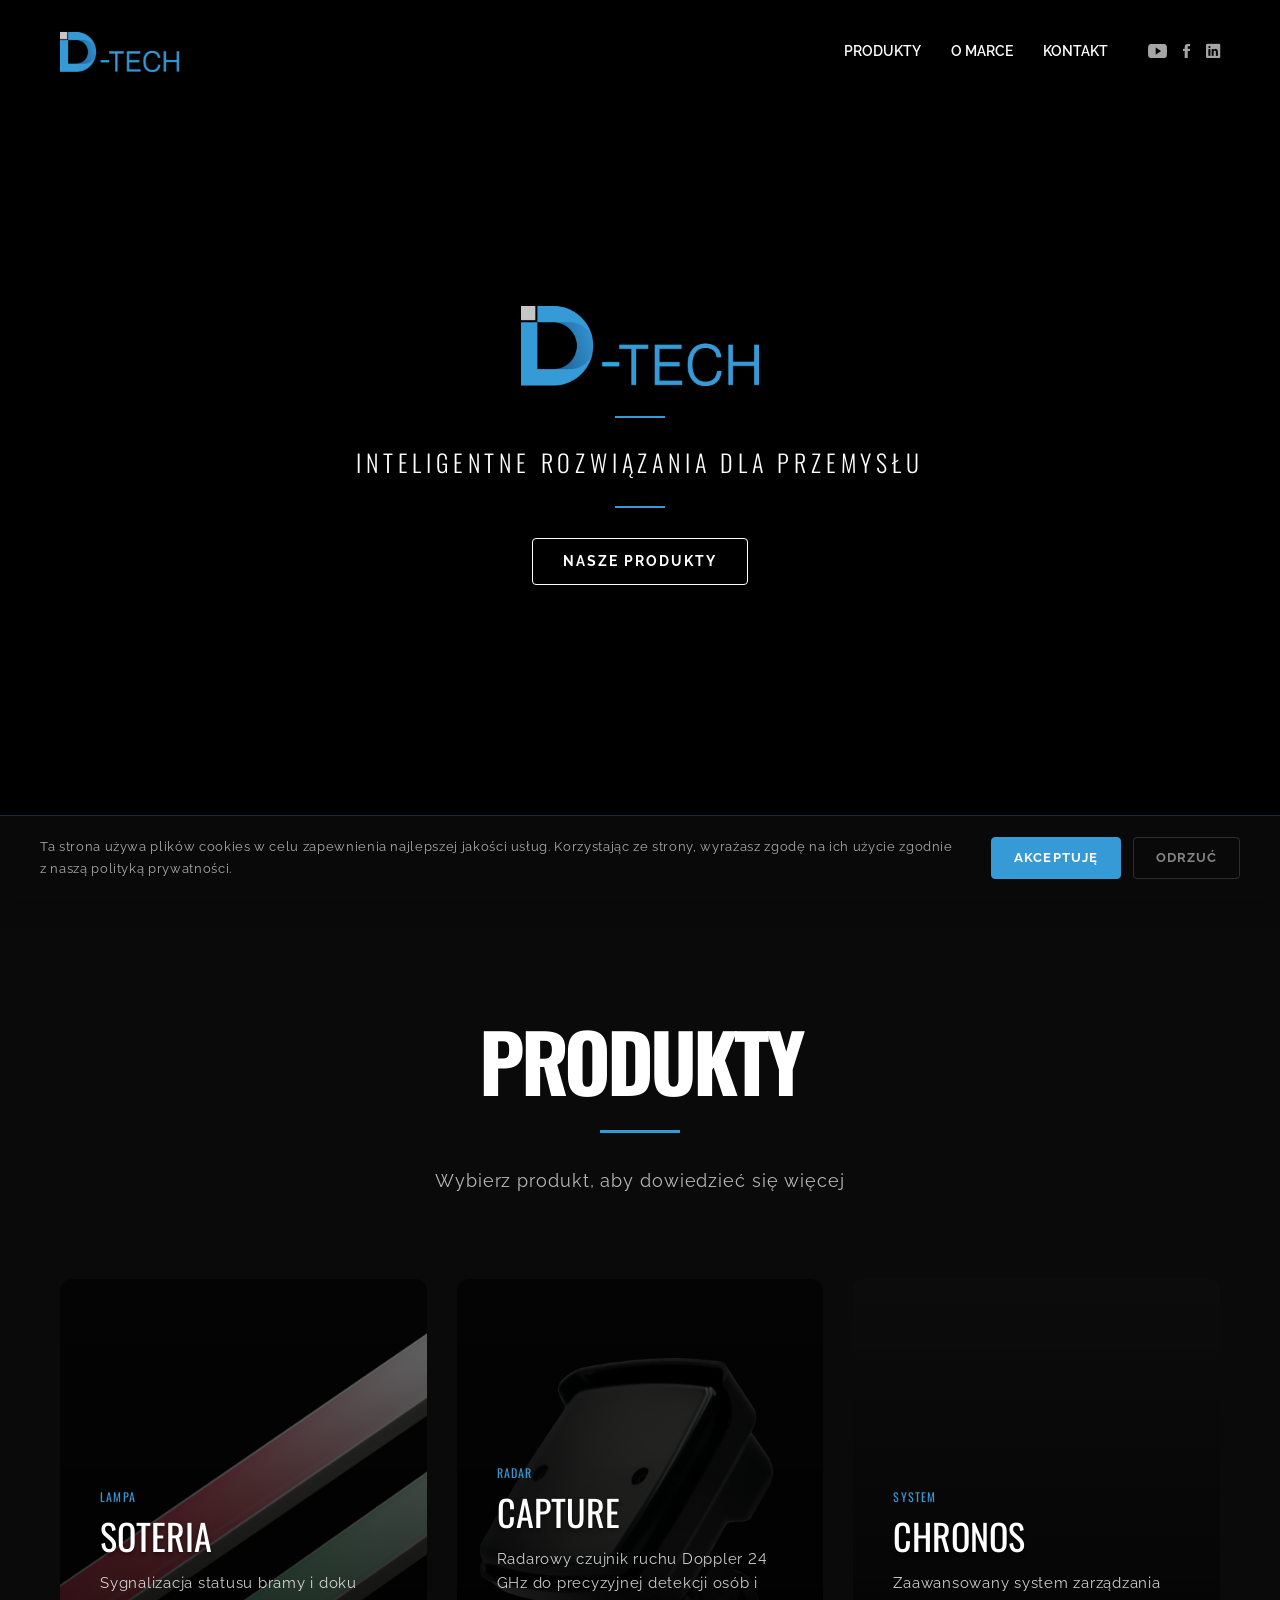
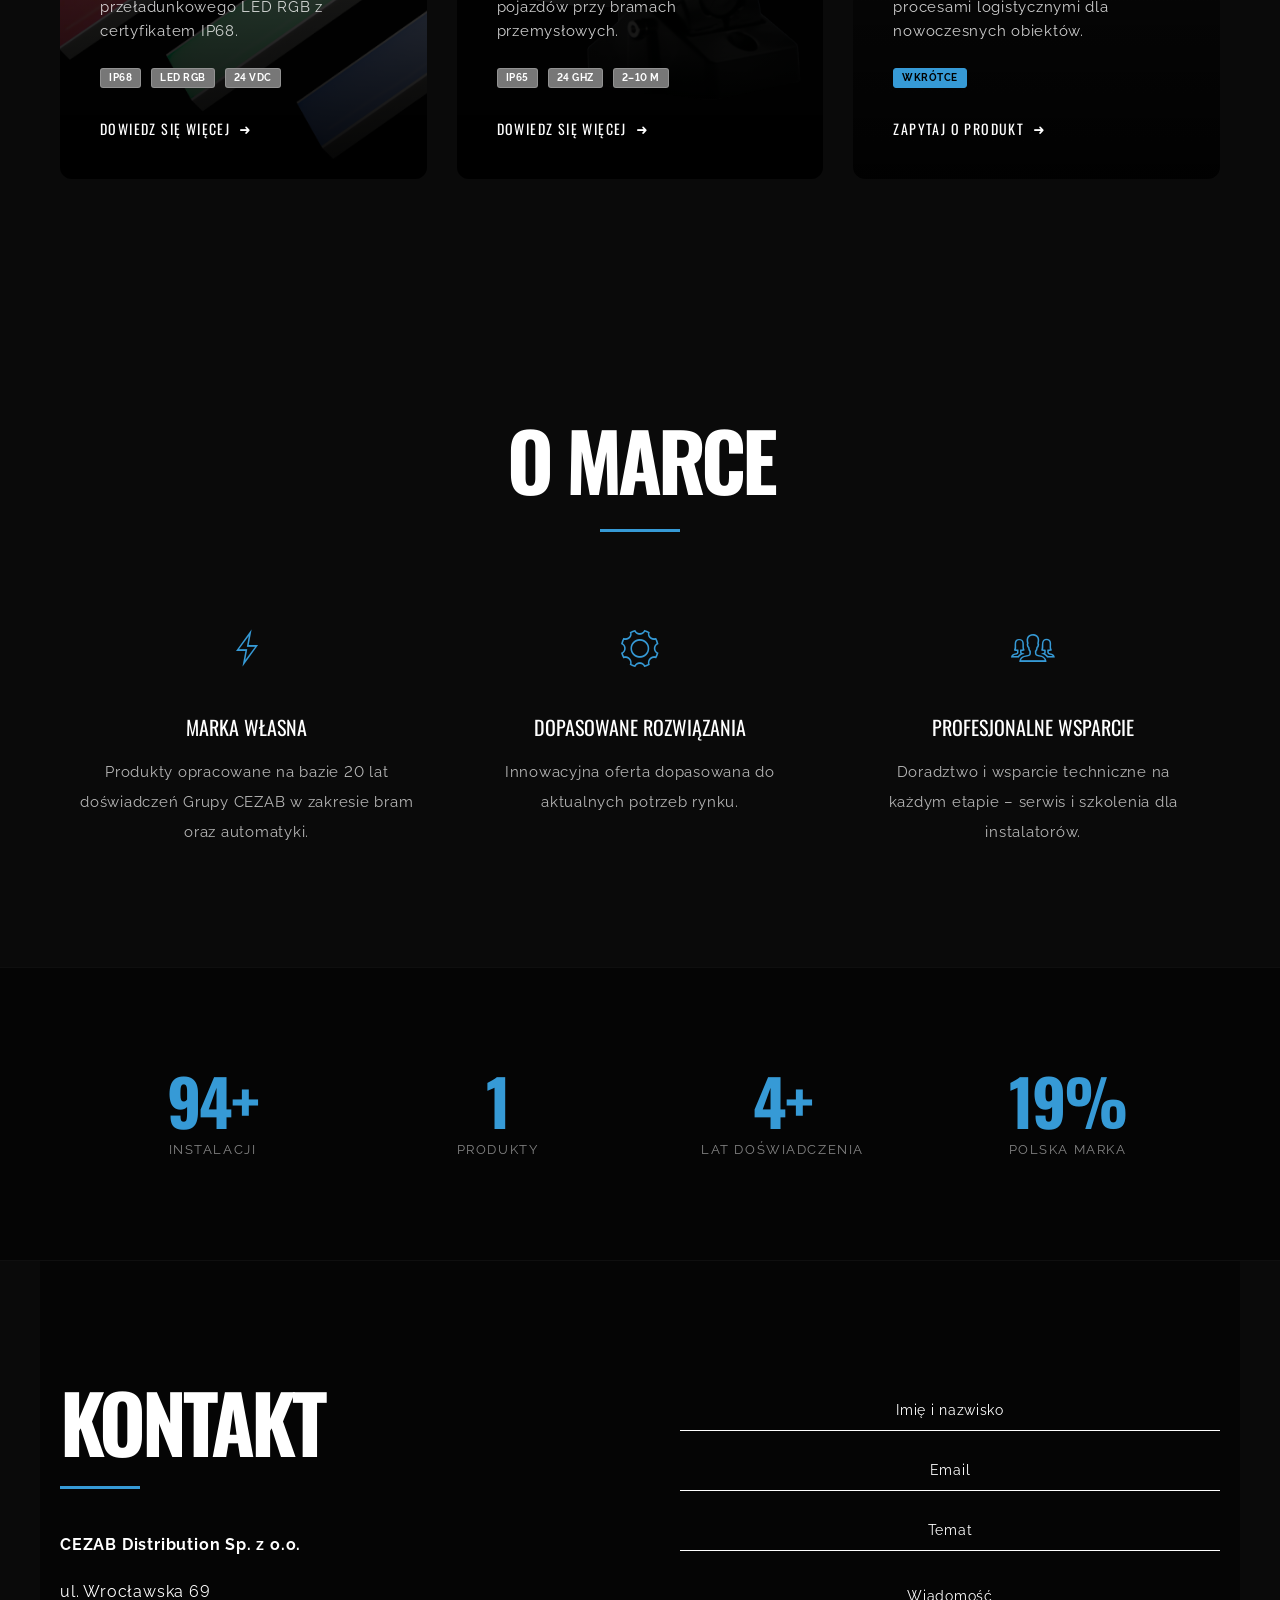
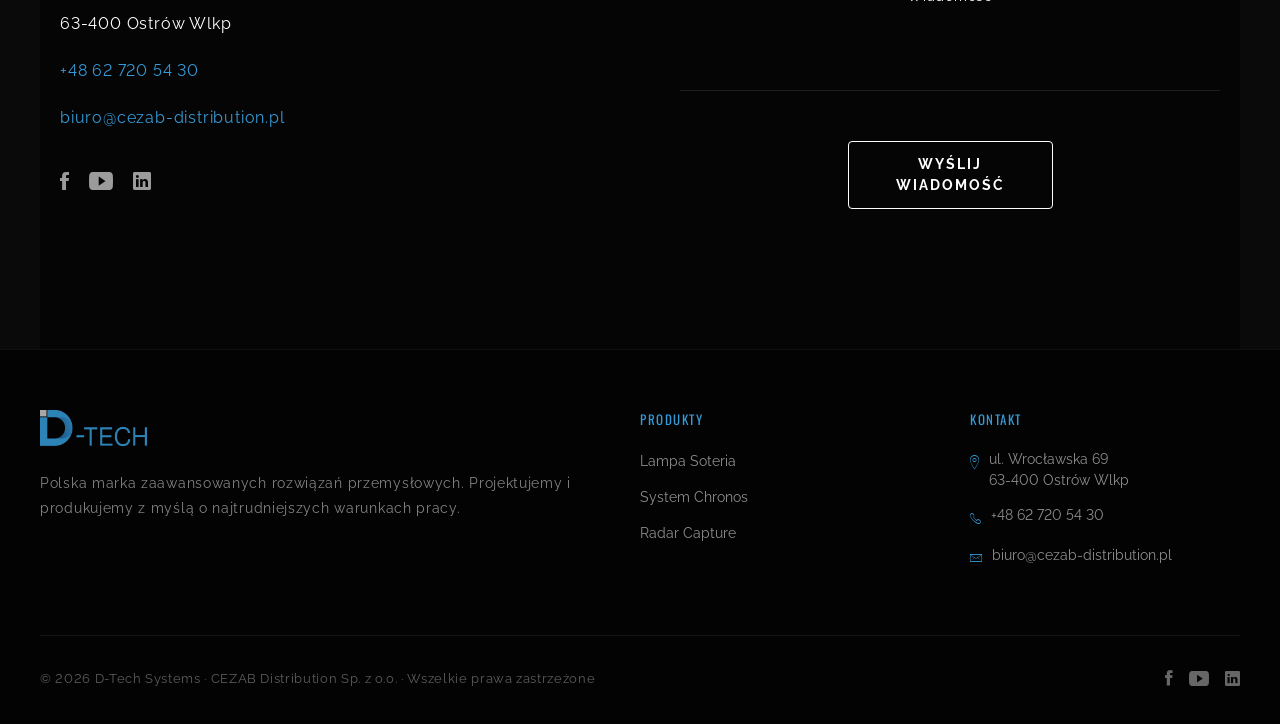
==== commit 99e92b62: "Dodanie ikon social media w naglowku" ====
--- a/index.html
+++ b/index.html
@@ -29,11 +29,18 @@
                 <a href="#hero" class="brand-nav-logo">
                     <img src="D-Tech Grey Logo.png" alt="D-Tech Logo" style="height: 40px; width: auto; vertical-align: middle; margin-right: 10px;">
                 </a>
-                <ul class="brand-nav-menu">
-                    <li><a href="#products">Produkty</a></li>
-                    <li><a href="#about">O marce</a></li>
-                    <li><a href="#contact">Kontakt</a></li>
-                </ul>
+                <div class="brand-nav-right">
+                    <ul class="brand-nav-menu">
+                        <li><a href="#products">Produkty</a></li>
+                        <li><a href="#about">O marce</a></li>
+                        <li><a href="#contact">Kontakt</a></li>
+                    </ul>
+                    <div class="brand-nav-social">
+                        <a href="https://www.youtube.com/@CEZAB-Distribution" target="_blank" title="YouTube"><i class="ion-social-youtube"></i></a>
+                        <a href="https://www.facebook.com/cezabdistribution" target="_blank" title="Facebook"><i class="ion-social-facebook"></i></a>
+                        <a href="https://www.linkedin.com/company/cezab-distribution" target="_blank" title="LinkedIn"><i class="ion-social-linkedin"></i></a>
+                    </div>
+                </div>
             </div>
         </nav>
 
--- a/css/style.css
+++ b/css/style.css
@@ -3953,6 +3953,30 @@
   padding: 0 20px;
 }
 
+.brand-nav-right {
+  display: flex;
+  align-items: center;
+}
+
+.brand-nav-social {
+  display: flex;
+  align-items: center;
+  gap: 16px;
+  margin-left: 40px;
+}
+
+.brand-nav-social a {
+  color: #fff;
+  font-size: 19px;
+  opacity: 0.65;
+  transition: all 0.3s ease;
+}
+
+.brand-nav-social a:hover {
+  color: #369ad6;
+  opacity: 1;
+}
+
 .brand-nav-logo {
   font-family: 'Oswald', sans-serif;
   font-size: 24px;
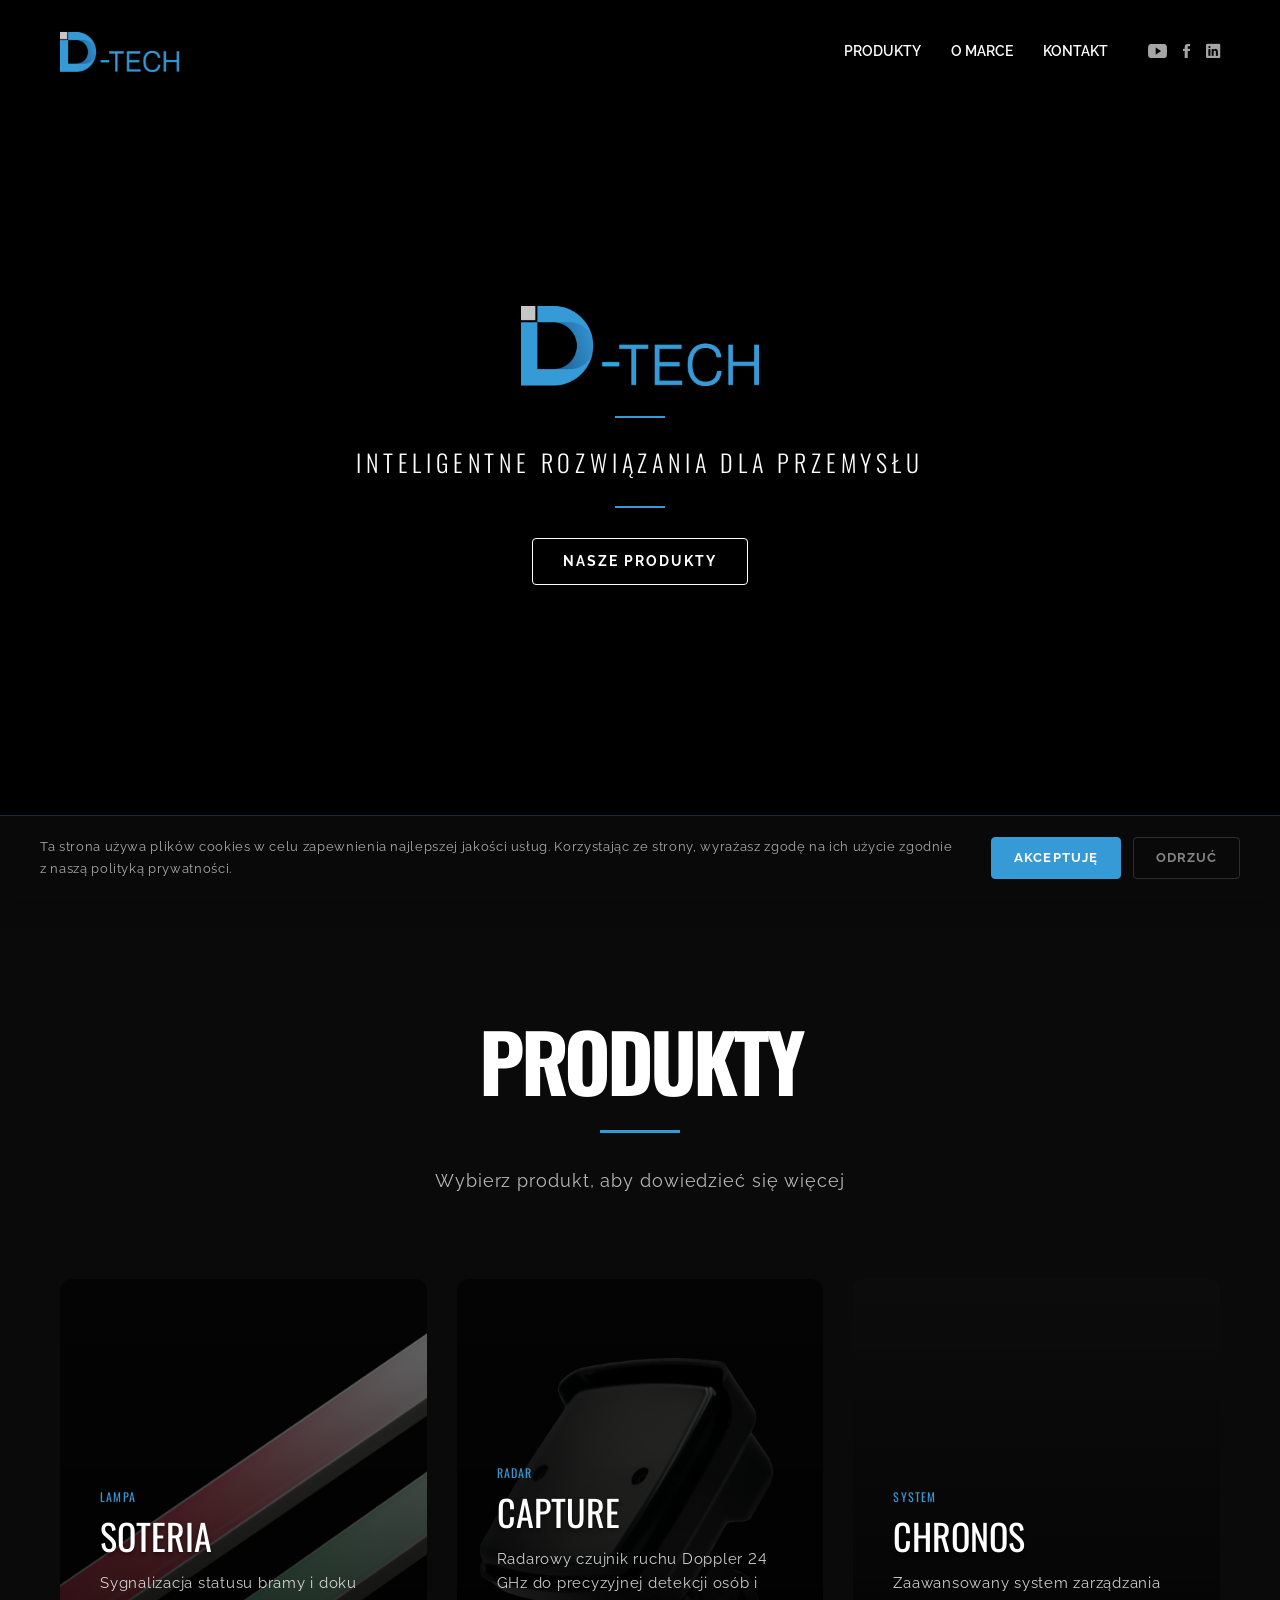
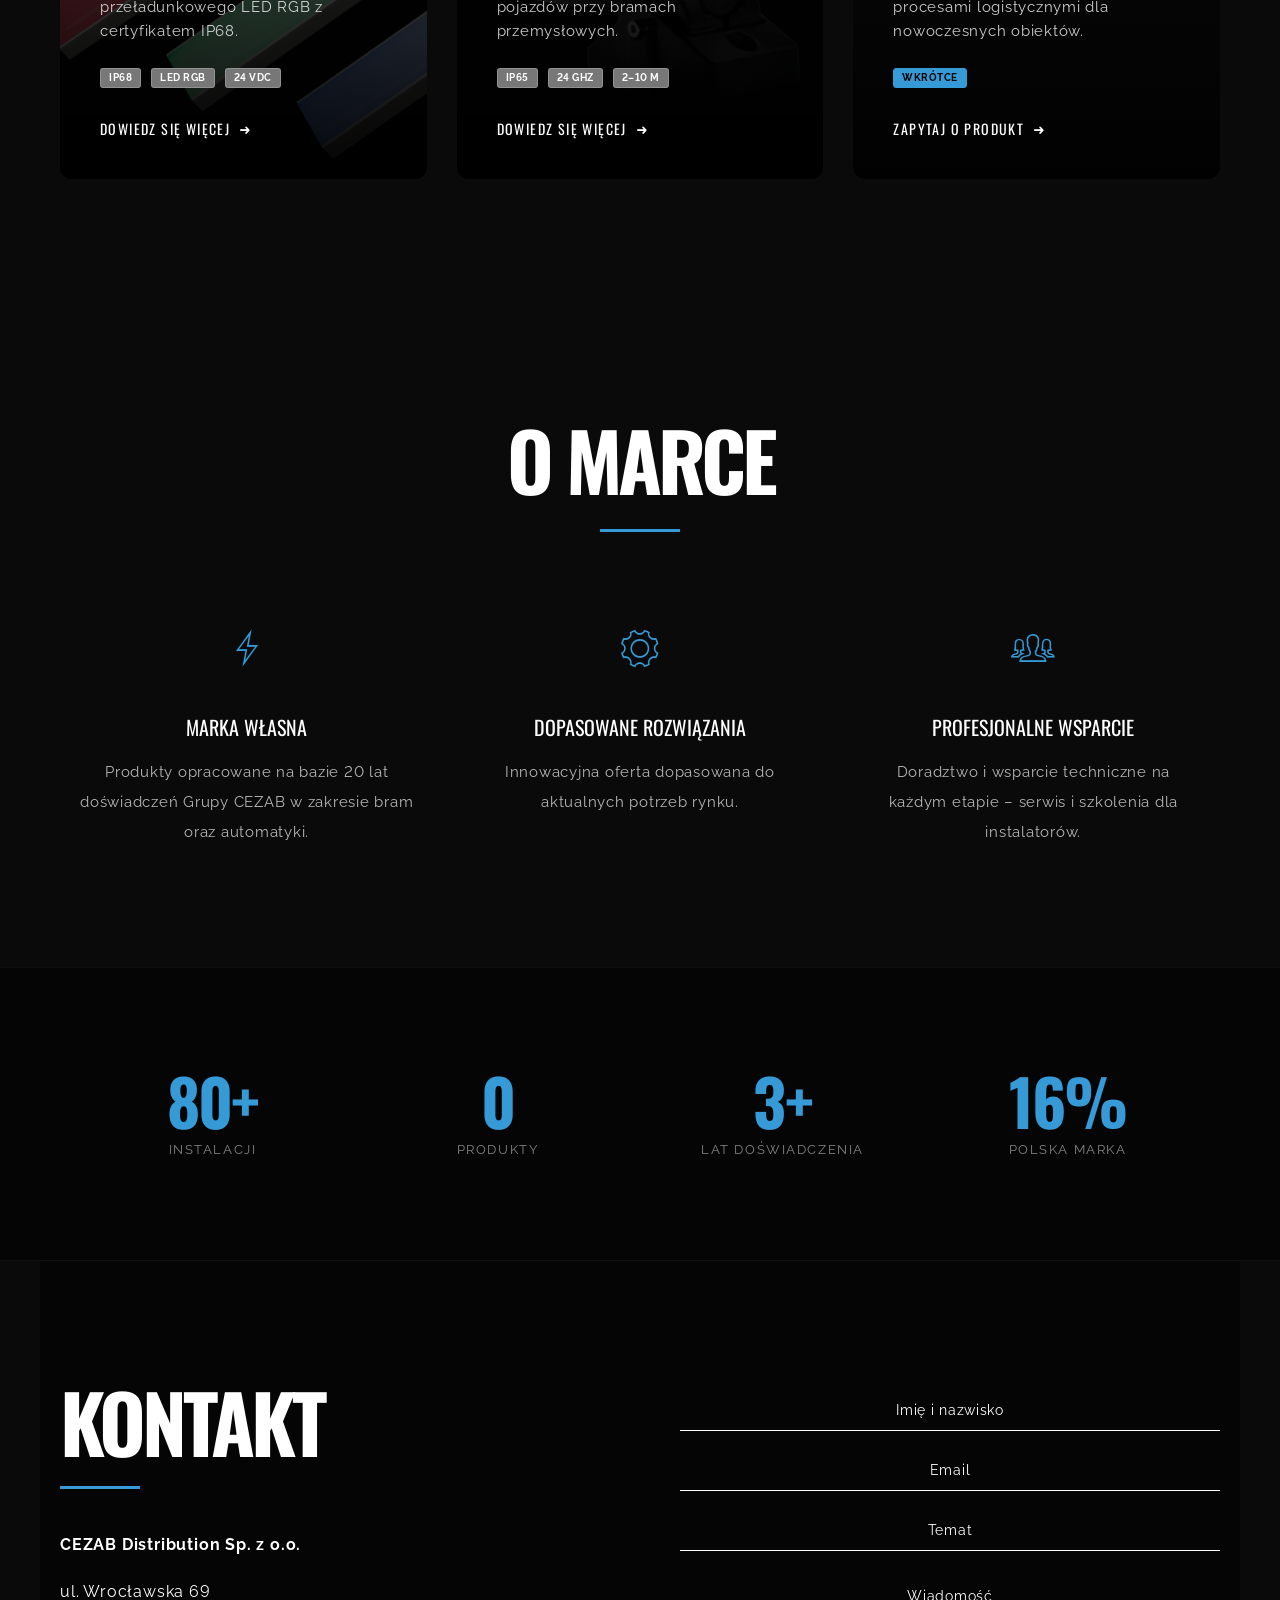
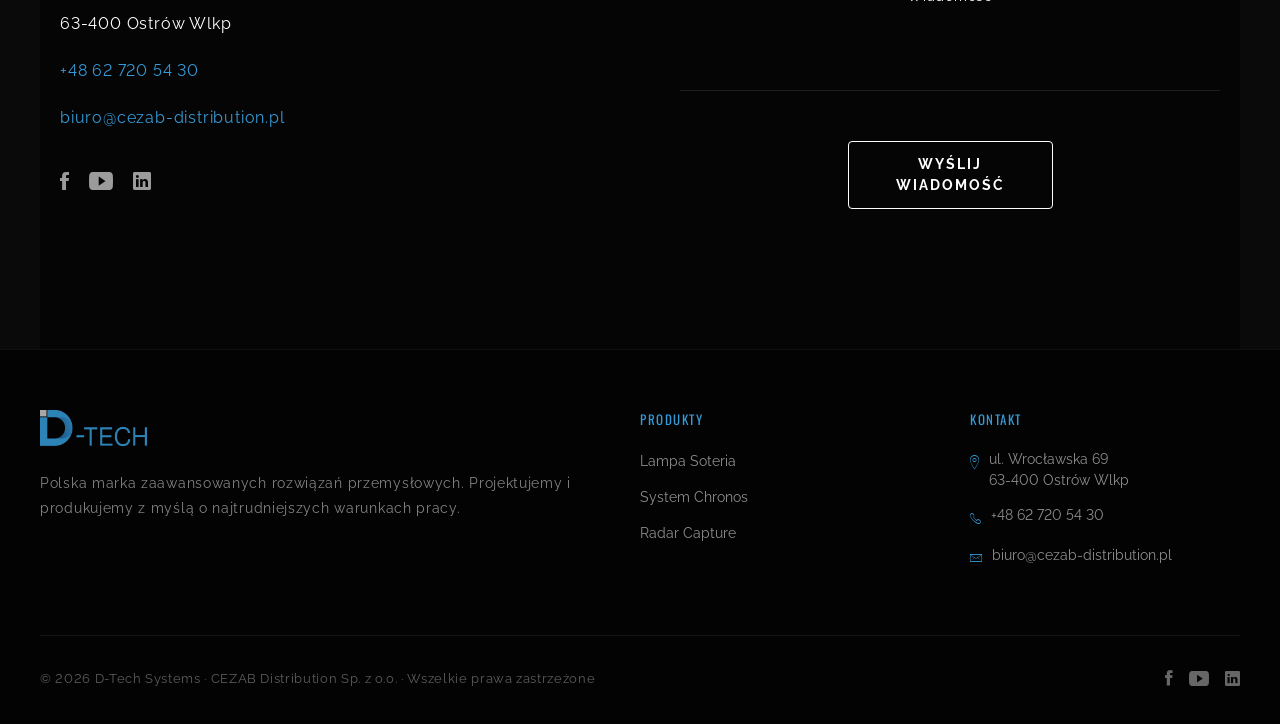
==== commit ebbfed47: "Wdrozenie .htaccess oraz czystych adresow URL bez rozszezen html" ====
--- a/index.html
+++ b/index.html
@@ -73,7 +73,7 @@
             <div class="products-grid">
 
                 <!-- SOTERIA -->
-                <a href="soteria.html" class="product-card" id="card-soteria">
+                <a href="/soteria" class="product-card" id="card-soteria">
                     <div class="product-card-bg" style="background-image: url('img/Soteria/Lampy%20Soteria%20RGB.png');"></div>
                     <div class="product-card-overlay"></div>
                     <div class="product-card-content">
@@ -92,7 +92,7 @@
                 </a>
 
                 <!-- RADAR CAPTURE -->
-                <a href="radar-capture.html" class="product-card" id="card-radar">
+                <a href="/radar-capture" class="product-card" id="card-radar">
                     <div class="product-card-bg" style="background-image: url('img/RadarCapture/galeria/Radar.png');"></div>
                     <div class="product-card-overlay"></div>
                     <div class="product-card-content">
@@ -111,7 +111,7 @@
                 </a>
 
                 <!-- CHRONOS -->
-                <a href="chronos.html" class="product-card" id="card-chronos">
+                <a href="/chronos" class="product-card" id="card-chronos">
                     <div class="product-card-bg product-card-bg-dark" style="background-image: url('img/Chronos/galeria/Chronos_nb.png'); background-size: cover; background-position: center;"></div>
                     <div class="product-card-overlay"></div>
                     <div class="product-card-content">
@@ -221,9 +221,9 @@
                 <div class="brand-footer-col">
                     <h4>Produkty</h4>
                     <ul>
-                        <li><a href="soteria.html">Lampa Soteria</a></li>
-                        <li><a href="chronos.html">System Chronos</a></li>
-                        <li><a href="radar-capture.html">Radar Capture</a></li>
+                        <li><a href="/soteria">Lampa Soteria</a></li>
+                        <li><a href="/chronos">System Chronos</a></li>
+                        <li><a href="/radar-capture">Radar Capture</a></li>
                     </ul>
                 </div>
                 <div class="brand-footer-col">
@@ -436,4 +436,4 @@
         });
         </script>
     </body>
-</html>+</html>
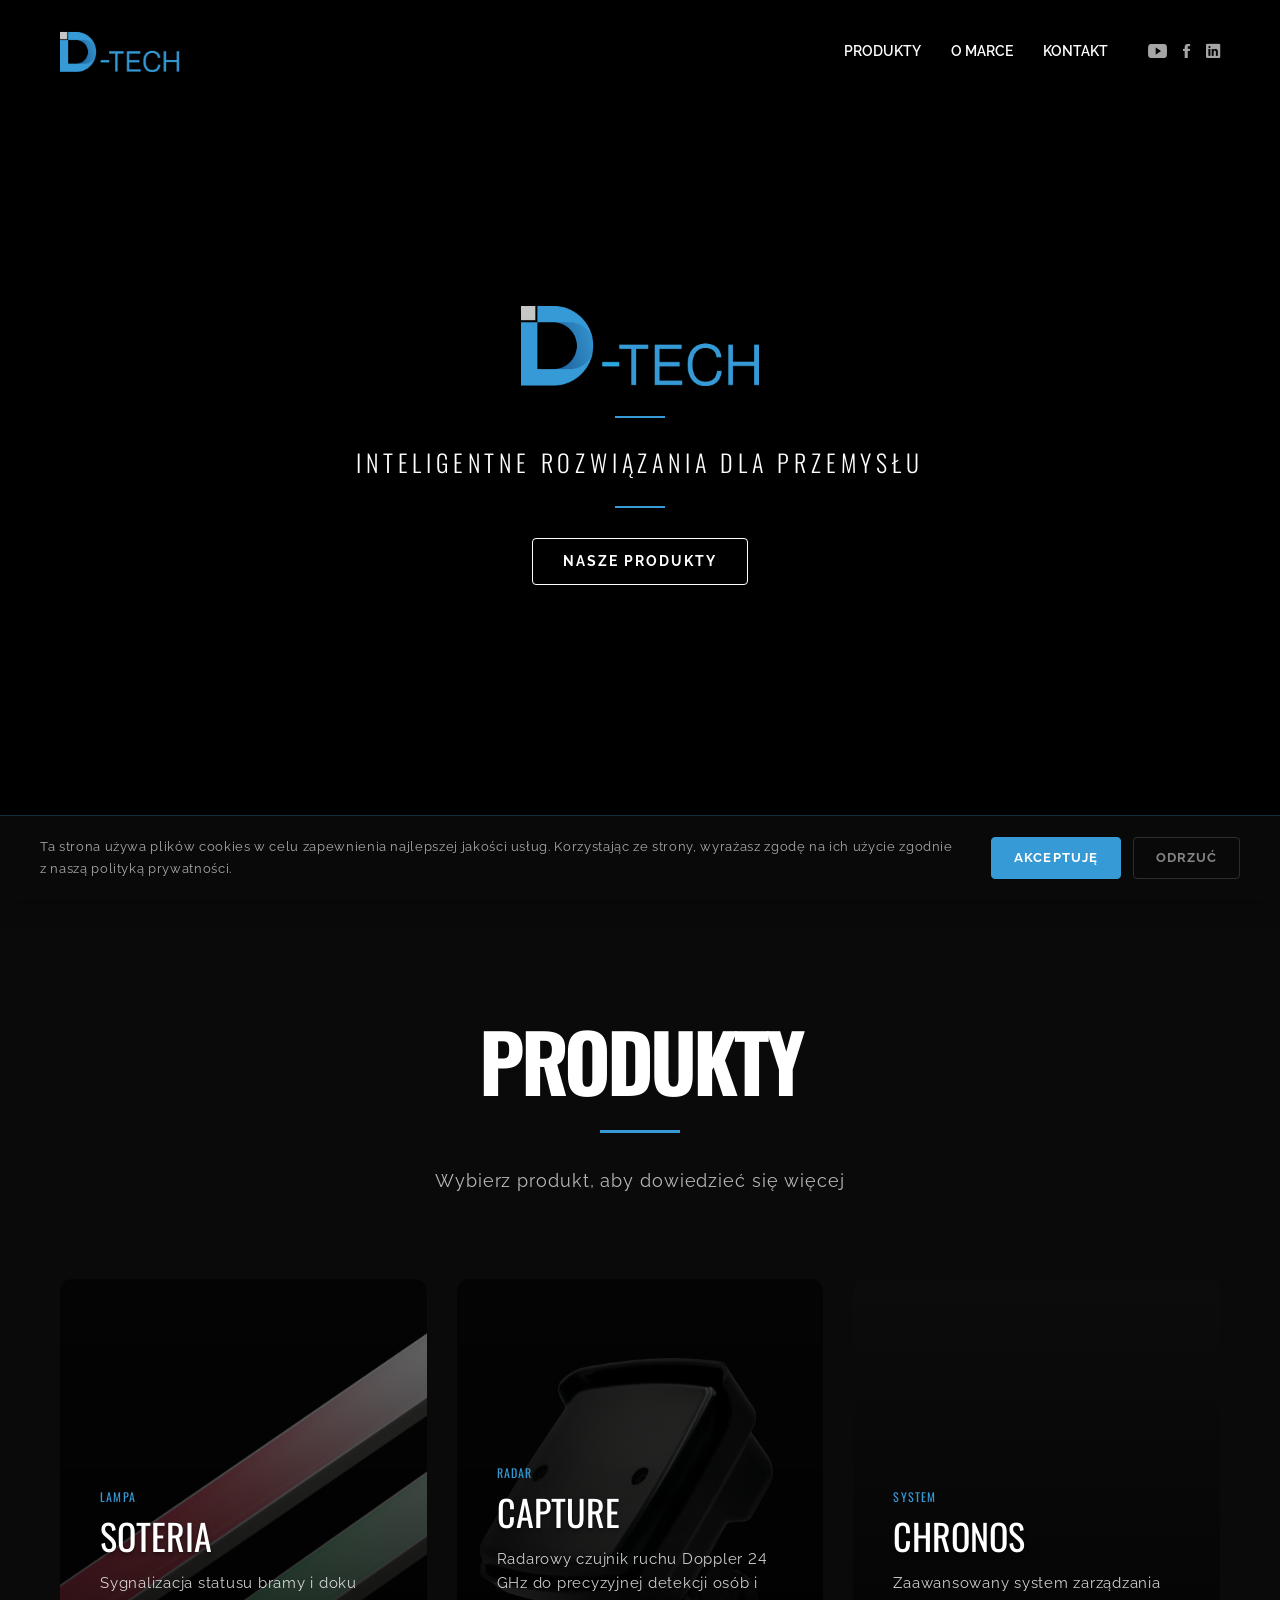
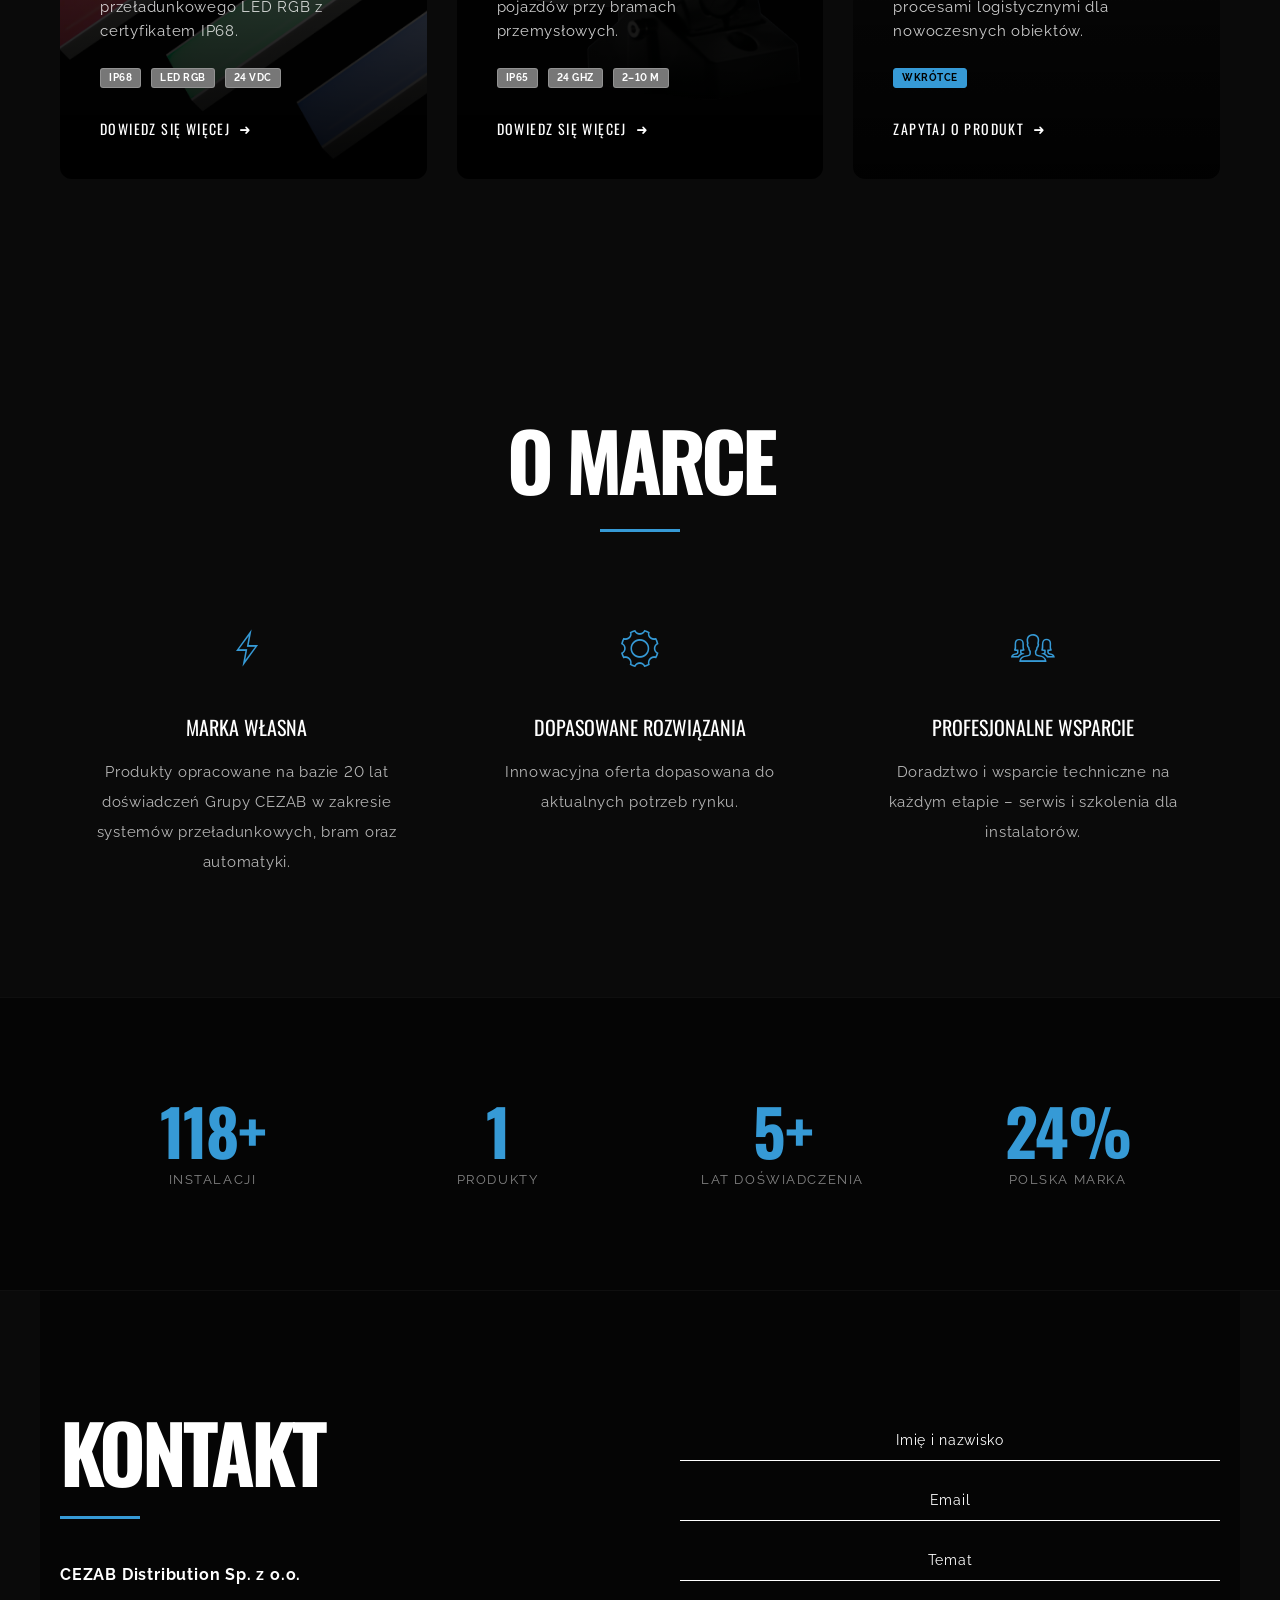
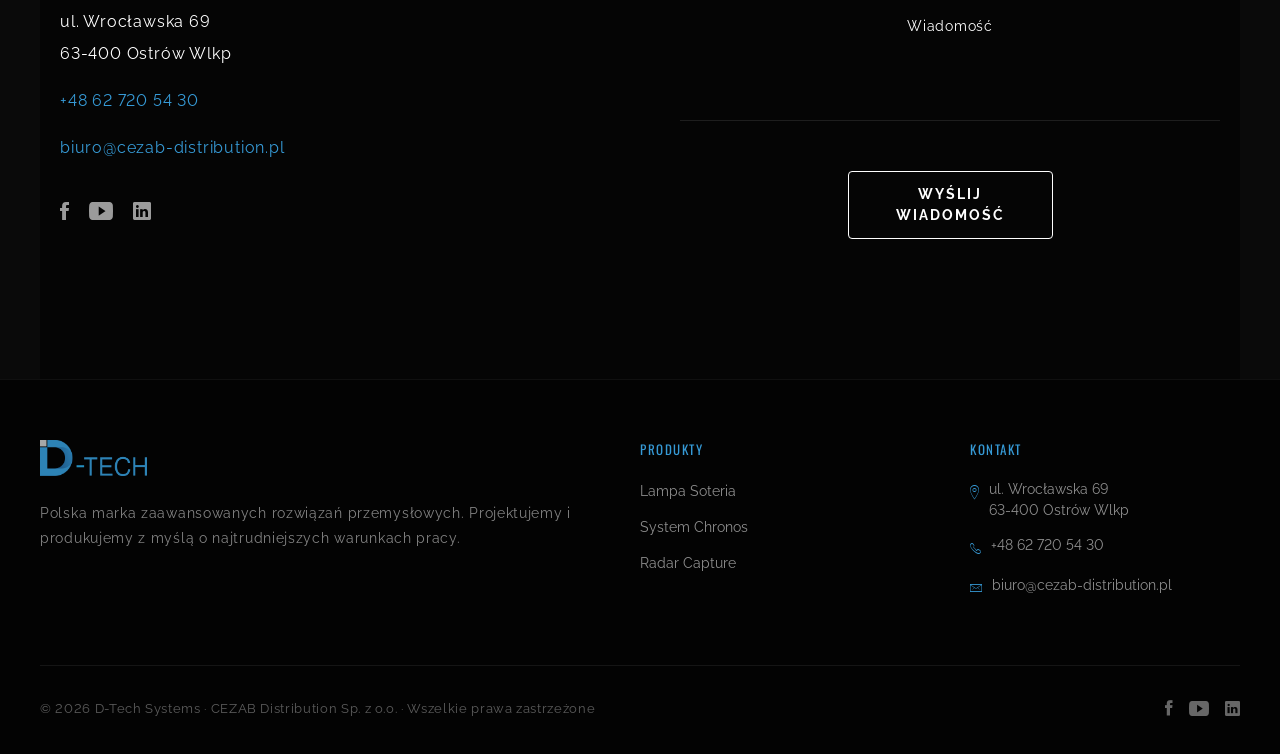
==== commit d3b93af3: "Zastosowanie nowych tekstow stopki oraz zaktualizowanie zapisu SEO (meta description)" ====
--- a/index.html
+++ b/index.html
@@ -4,7 +4,7 @@
         <meta charset="utf-8">
         <title>D-Tech Systems | Inteligentne rozwiązania przemysłowe</title>
         <link rel="icon" type="image/png" href="by%20D.png">
-        <meta content="D-Tech Systems – polska marka zaawansowanych rozwiązań przemysłowych. Poznaj nasze produkty: Lampa Soteria, System Chronos, Radar Capture." name="description">
+        <meta content="D-Tech - marka własna CEZAB Distribution. Oferujemy innowacyjne produkty dopasowane do aktualnych potrzeb rynku. Gwarantujemy wsparcie techniczne oraz serwis." name="description">
         <meta content="D-TECH Systems" name="author">
         <meta content="D-Tech, Soteria, Chronos, Radar Capture, automatyka przemysłowa, sygnalizacja, bezpieczeństwo" name="keywords">
         <meta content="width=device-width, initial-scale=1.0" name="viewport">
@@ -140,7 +140,7 @@
                 <div class="brand-about-item">
                     <i class="ion-ios-bolt-outline brand-icon"></i>
                     <h3>MARKA WŁASNA</h3>
-                    <p>Produkty opracowane na bazie 20 lat doświadczeń Grupy CEZAB w zakresie bram oraz automatyki.</p>
+                    <p>Produkty opracowane na bazie 20 lat doświadczeń Grupy CEZAB w zakresie systemów przeładunkowych, bram oraz automatyki.</p>
                 </div>
                 <div class="brand-about-item">
                     <i class="ion-ios-gear-outline brand-icon"></i>
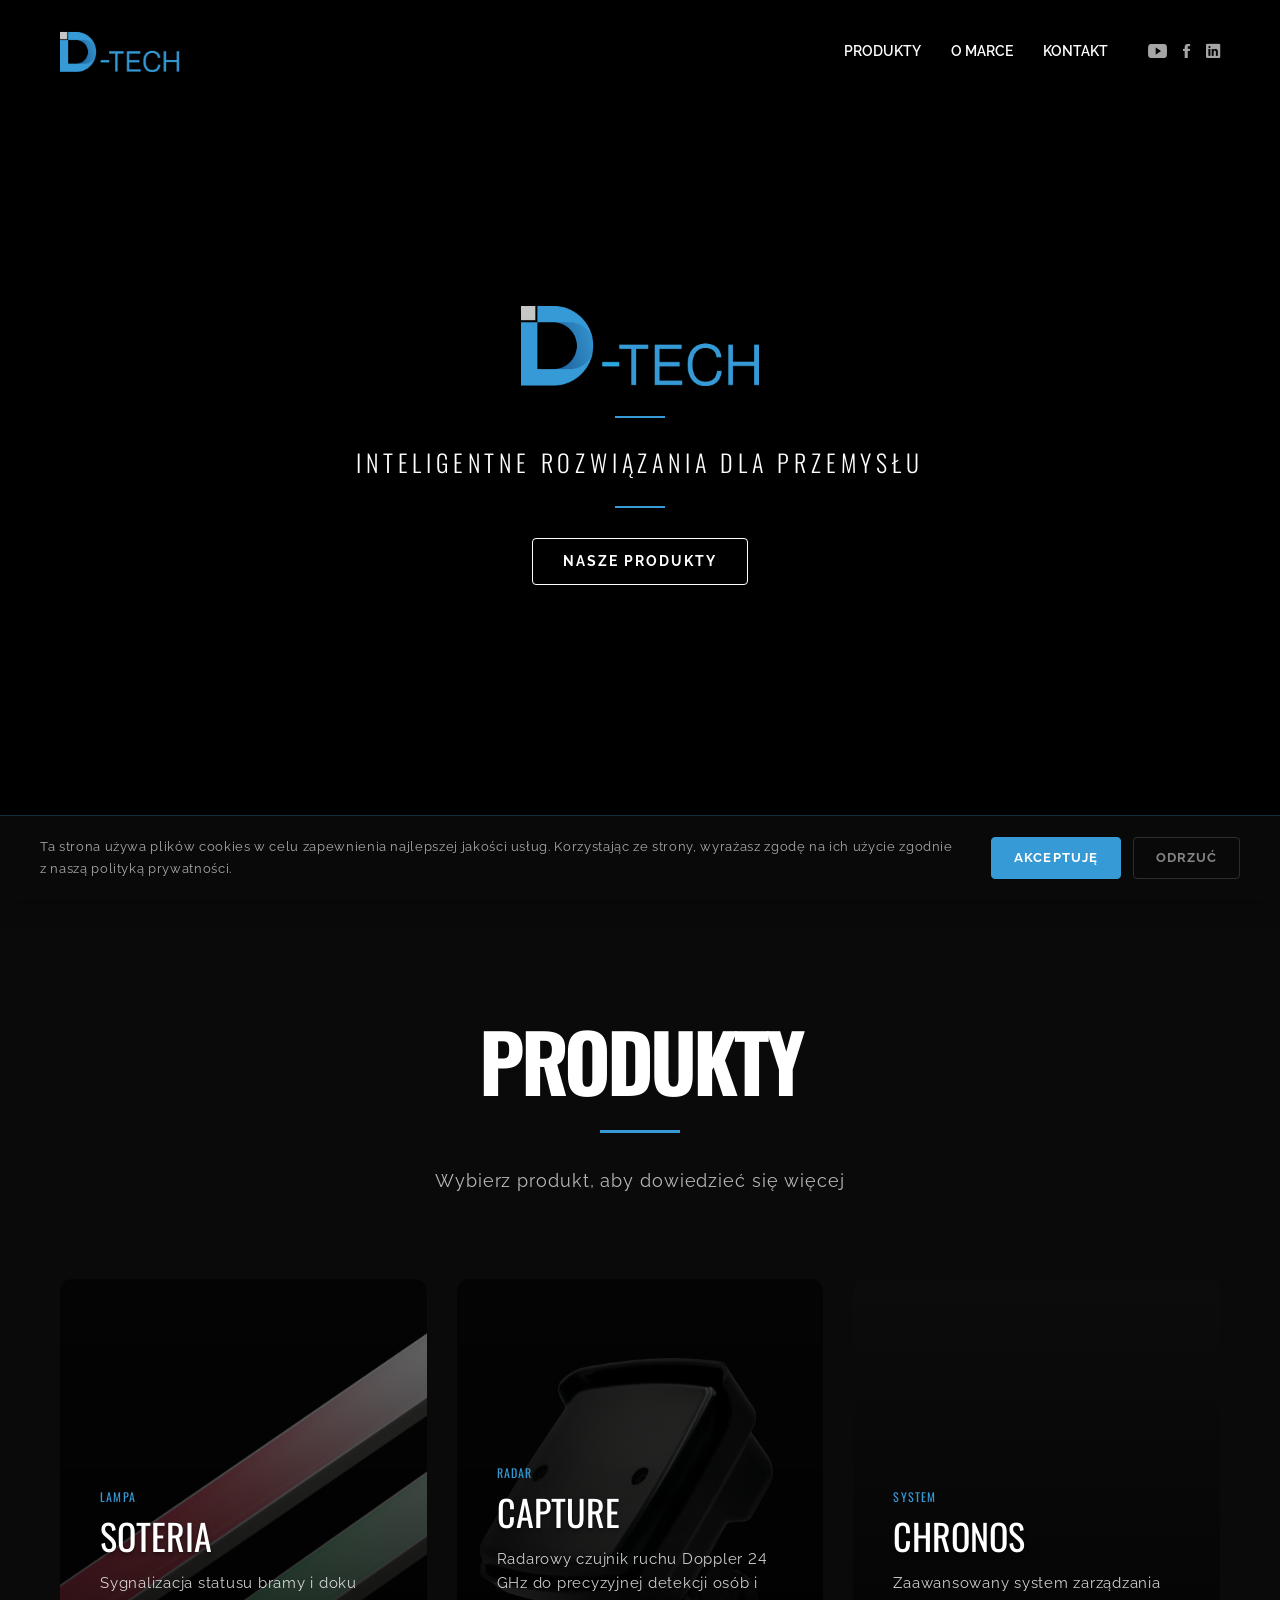
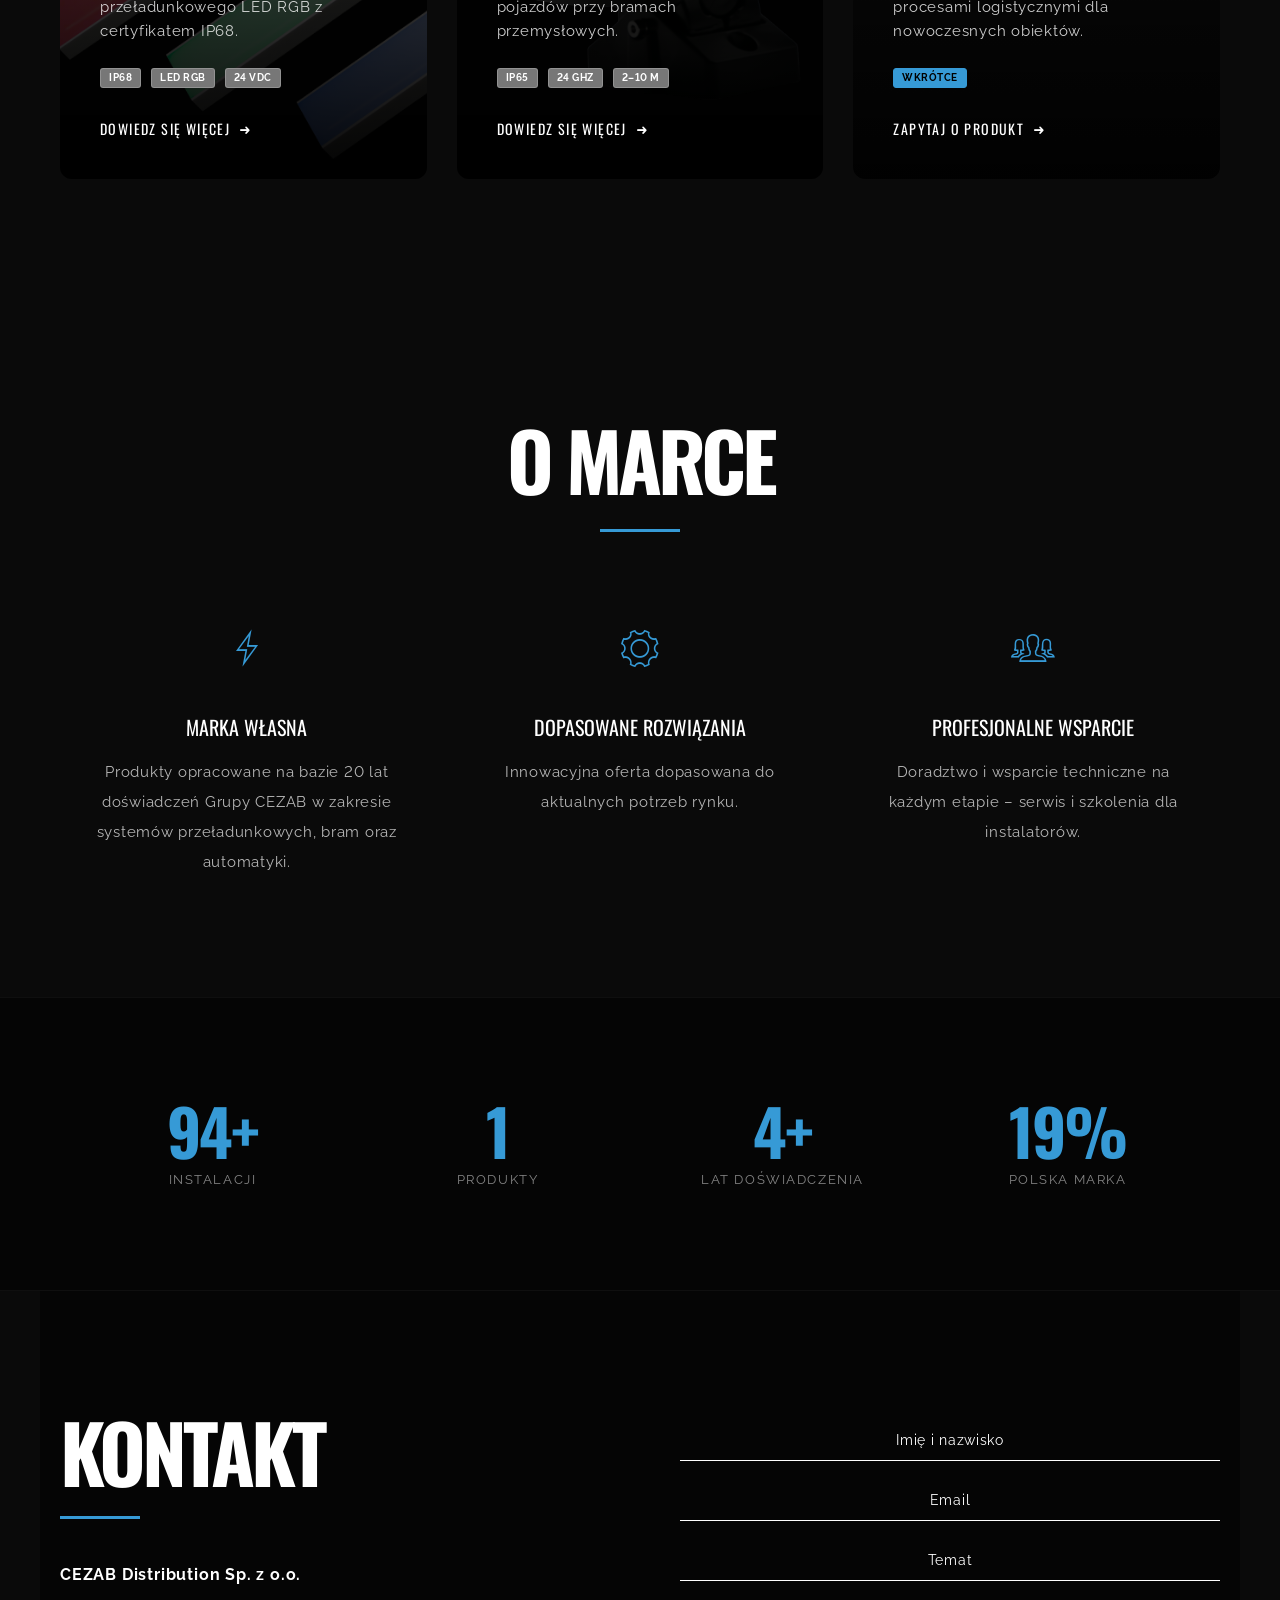
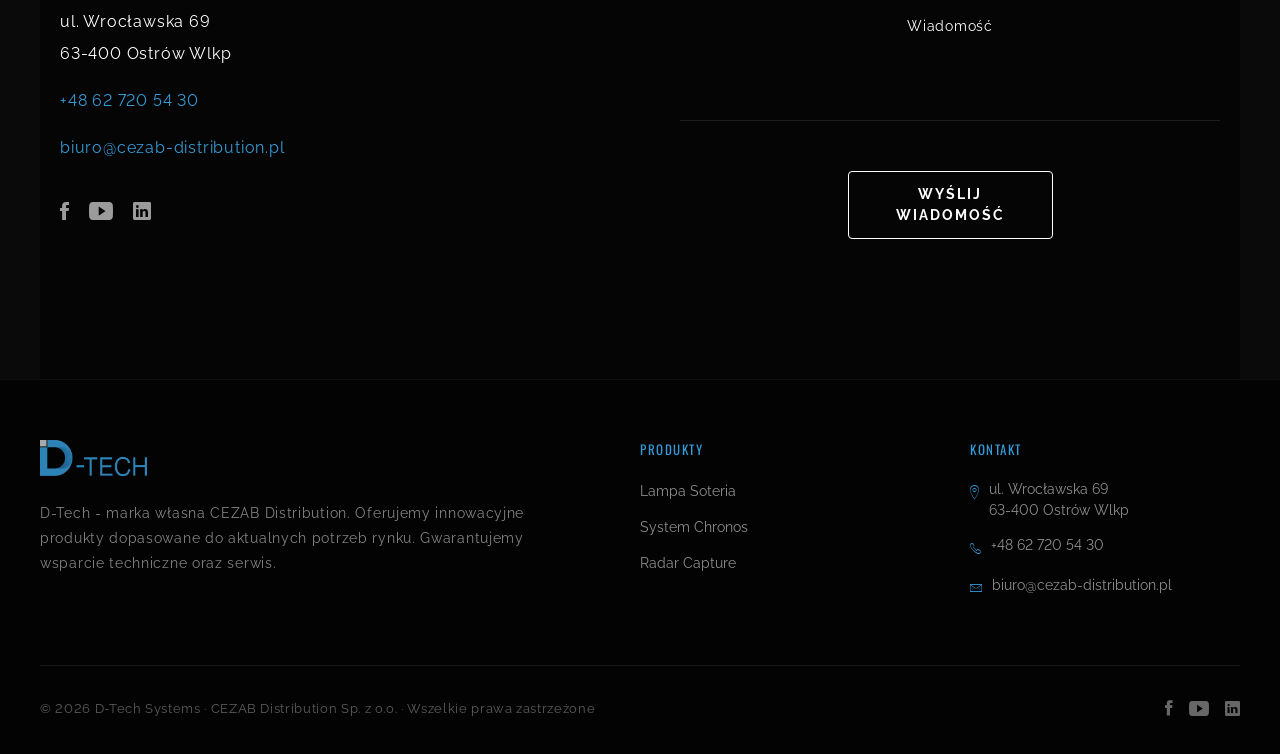
==== commit ae080741: "Poprawka tekstów stopki na podstronach po bledzie kodowania" ====
--- a/index.html
+++ b/index.html
@@ -216,7 +216,7 @@
             <div class="brand-footer-grid">
                 <div class="brand-footer-brand">
                     <img src="D-Tech Grey Logo.png" alt="D-Tech Systems Logo">
-                    <p>Polska marka zaawansowanych rozwiązań przemysłowych. Projektujemy i produkujemy z myślą o najtrudniejszych warunkach pracy.</p>
+                    <p>D-Tech - marka własna CEZAB Distribution. Oferujemy innowacyjne produkty dopasowane do aktualnych potrzeb rynku. Gwarantujemy wsparcie techniczne oraz serwis.</p>
                 </div>
                 <div class="brand-footer-col">
                     <h4>Produkty</h4>
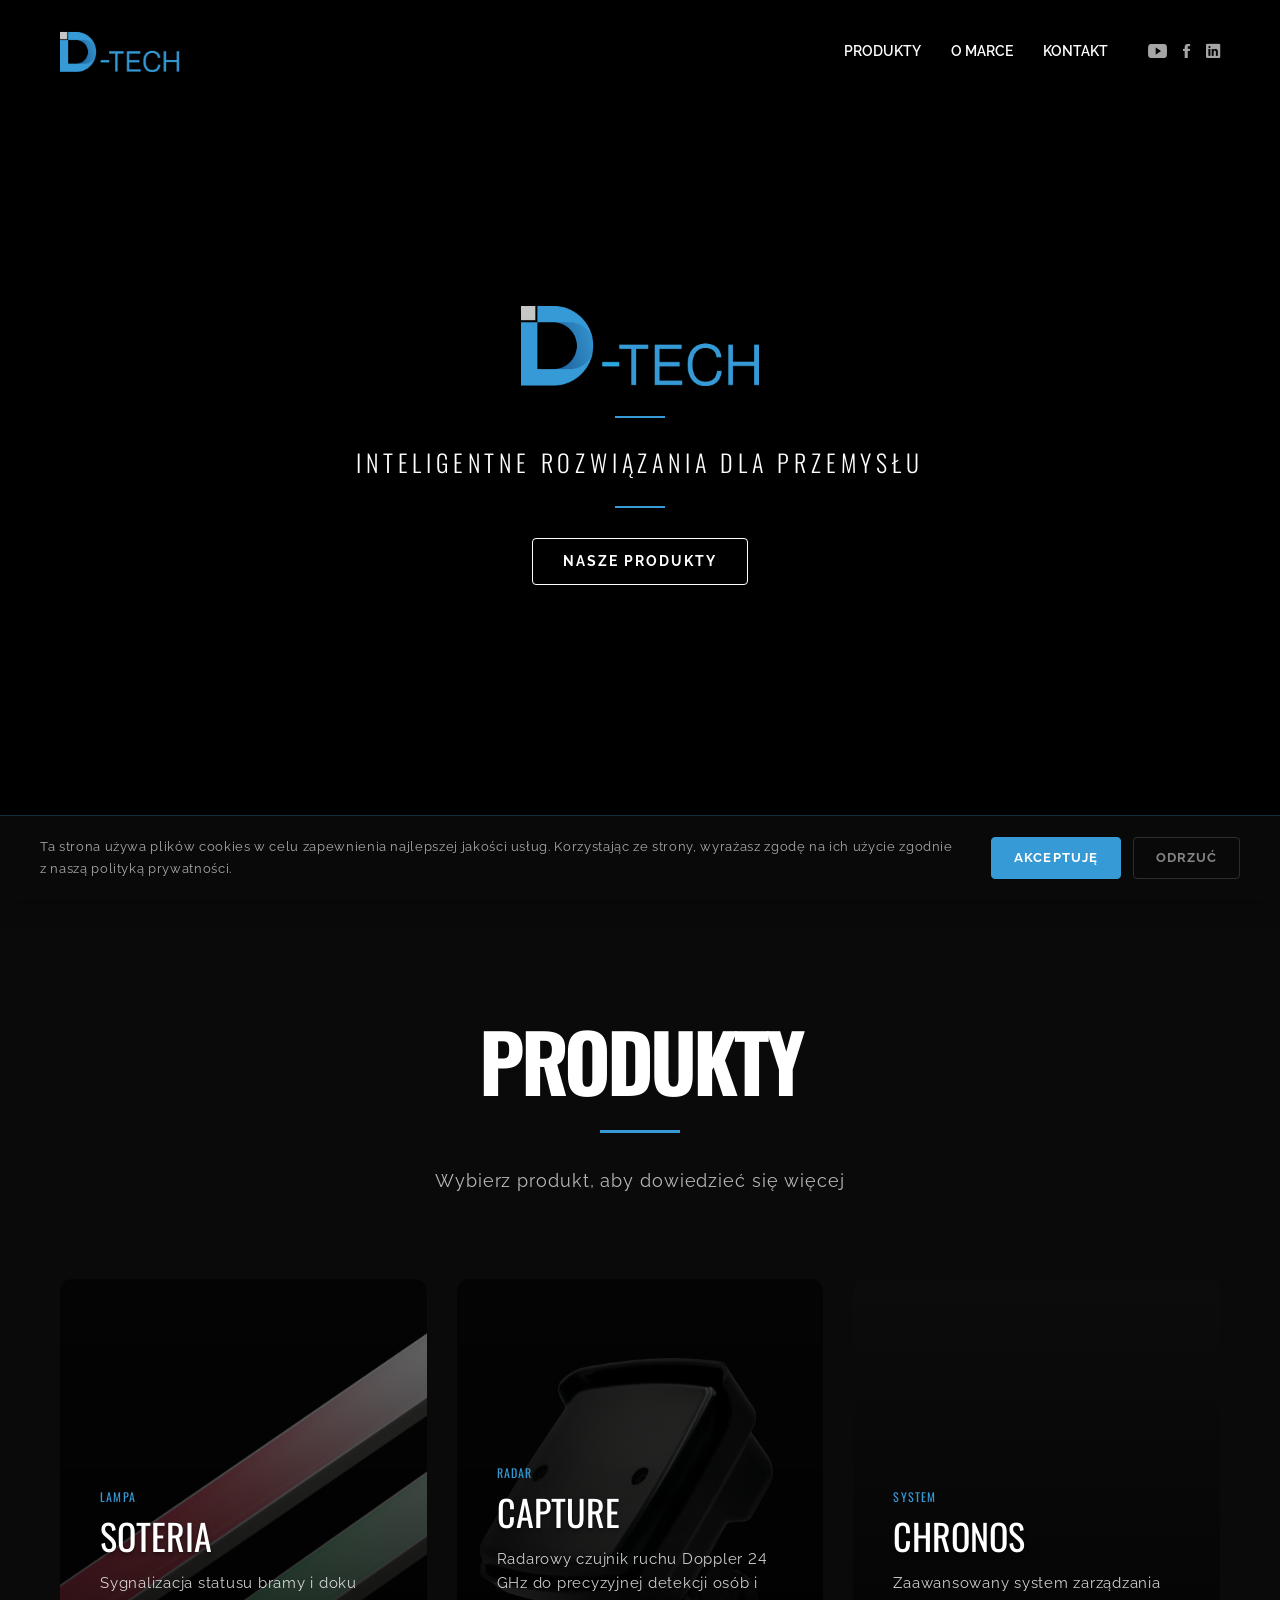
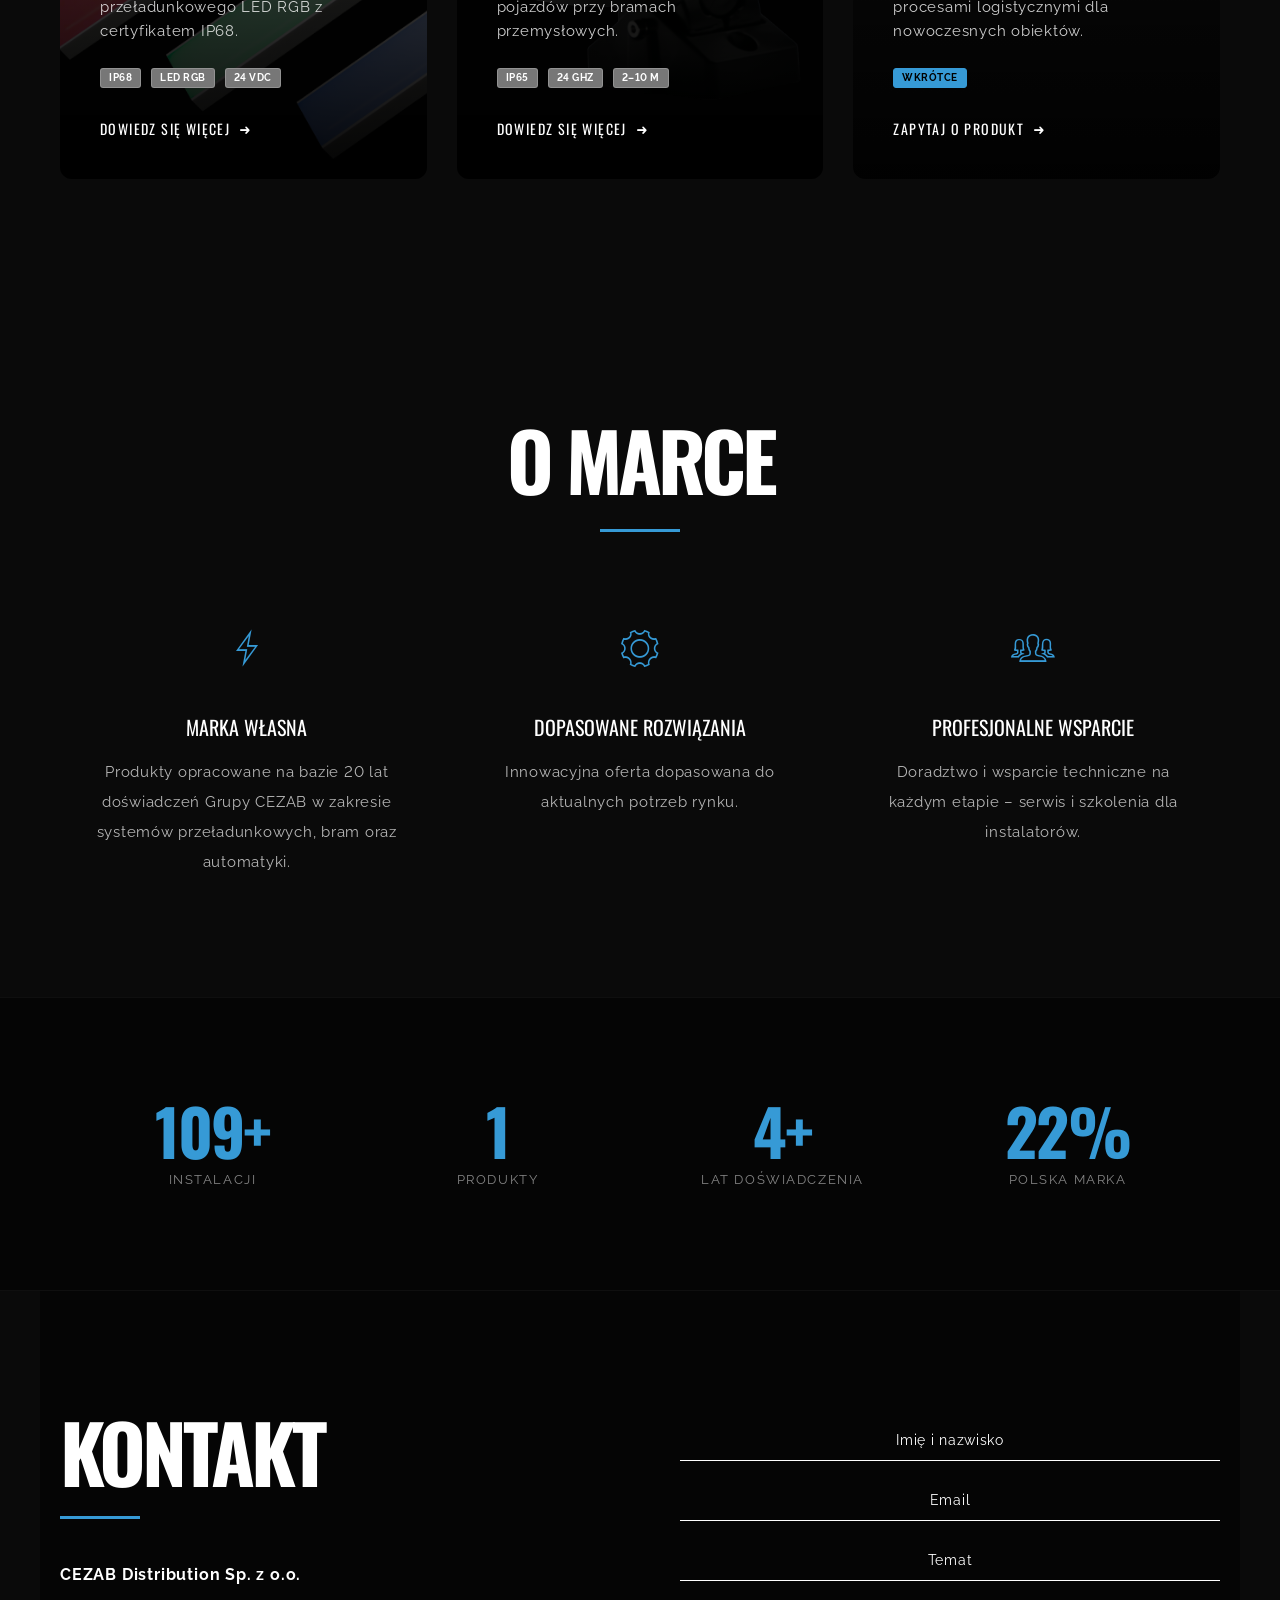
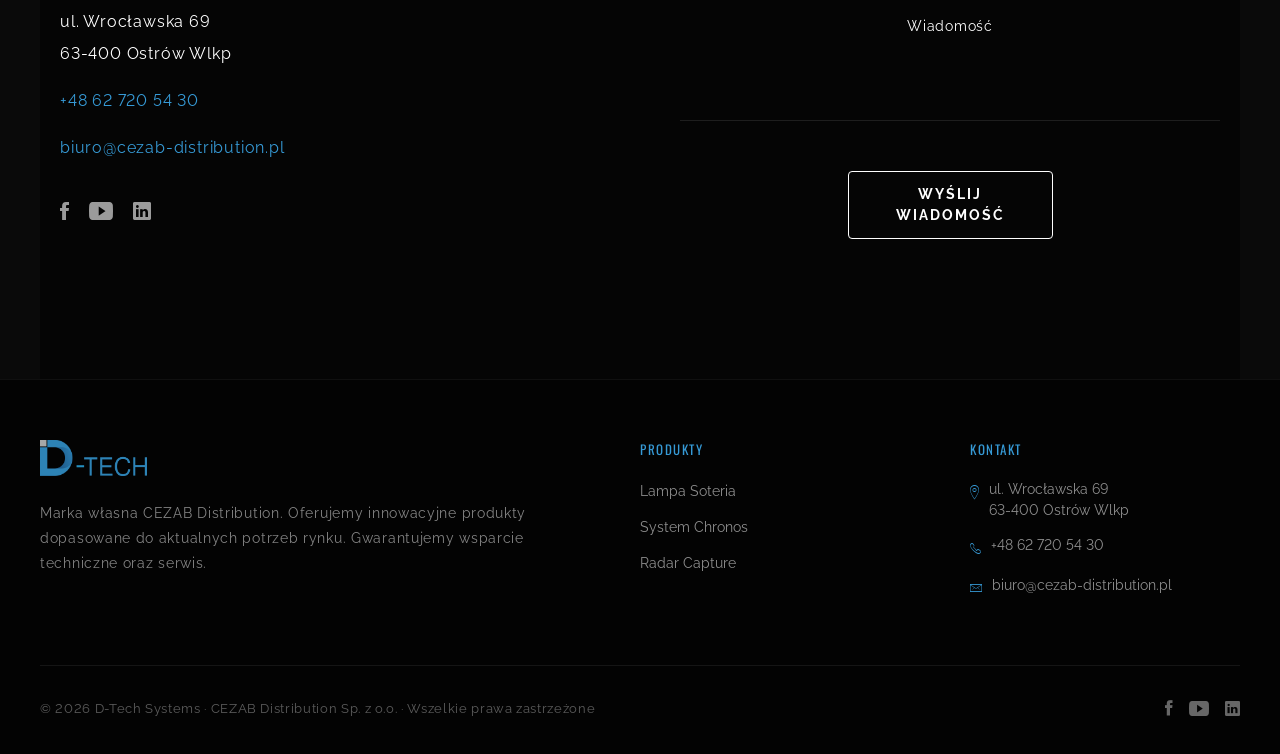
==== commit f9e2951a: "Aktualizacja plikow (wygenerowany plik pod tlumaczenia oraz drobne poprawki tekstowe)" ====
--- a/index.html
+++ b/index.html
@@ -216,7 +216,7 @@
             <div class="brand-footer-grid">
                 <div class="brand-footer-brand">
                     <img src="D-Tech Grey Logo.png" alt="D-Tech Systems Logo">
-                    <p>D-Tech - marka własna CEZAB Distribution. Oferujemy innowacyjne produkty dopasowane do aktualnych potrzeb rynku. Gwarantujemy wsparcie techniczne oraz serwis.</p>
+                    <p>Marka własna CEZAB Distribution. Oferujemy innowacyjne produkty dopasowane do aktualnych potrzeb rynku. Gwarantujemy wsparcie techniczne oraz serwis.</p>
                 </div>
                 <div class="brand-footer-col">
                     <h4>Produkty</h4>
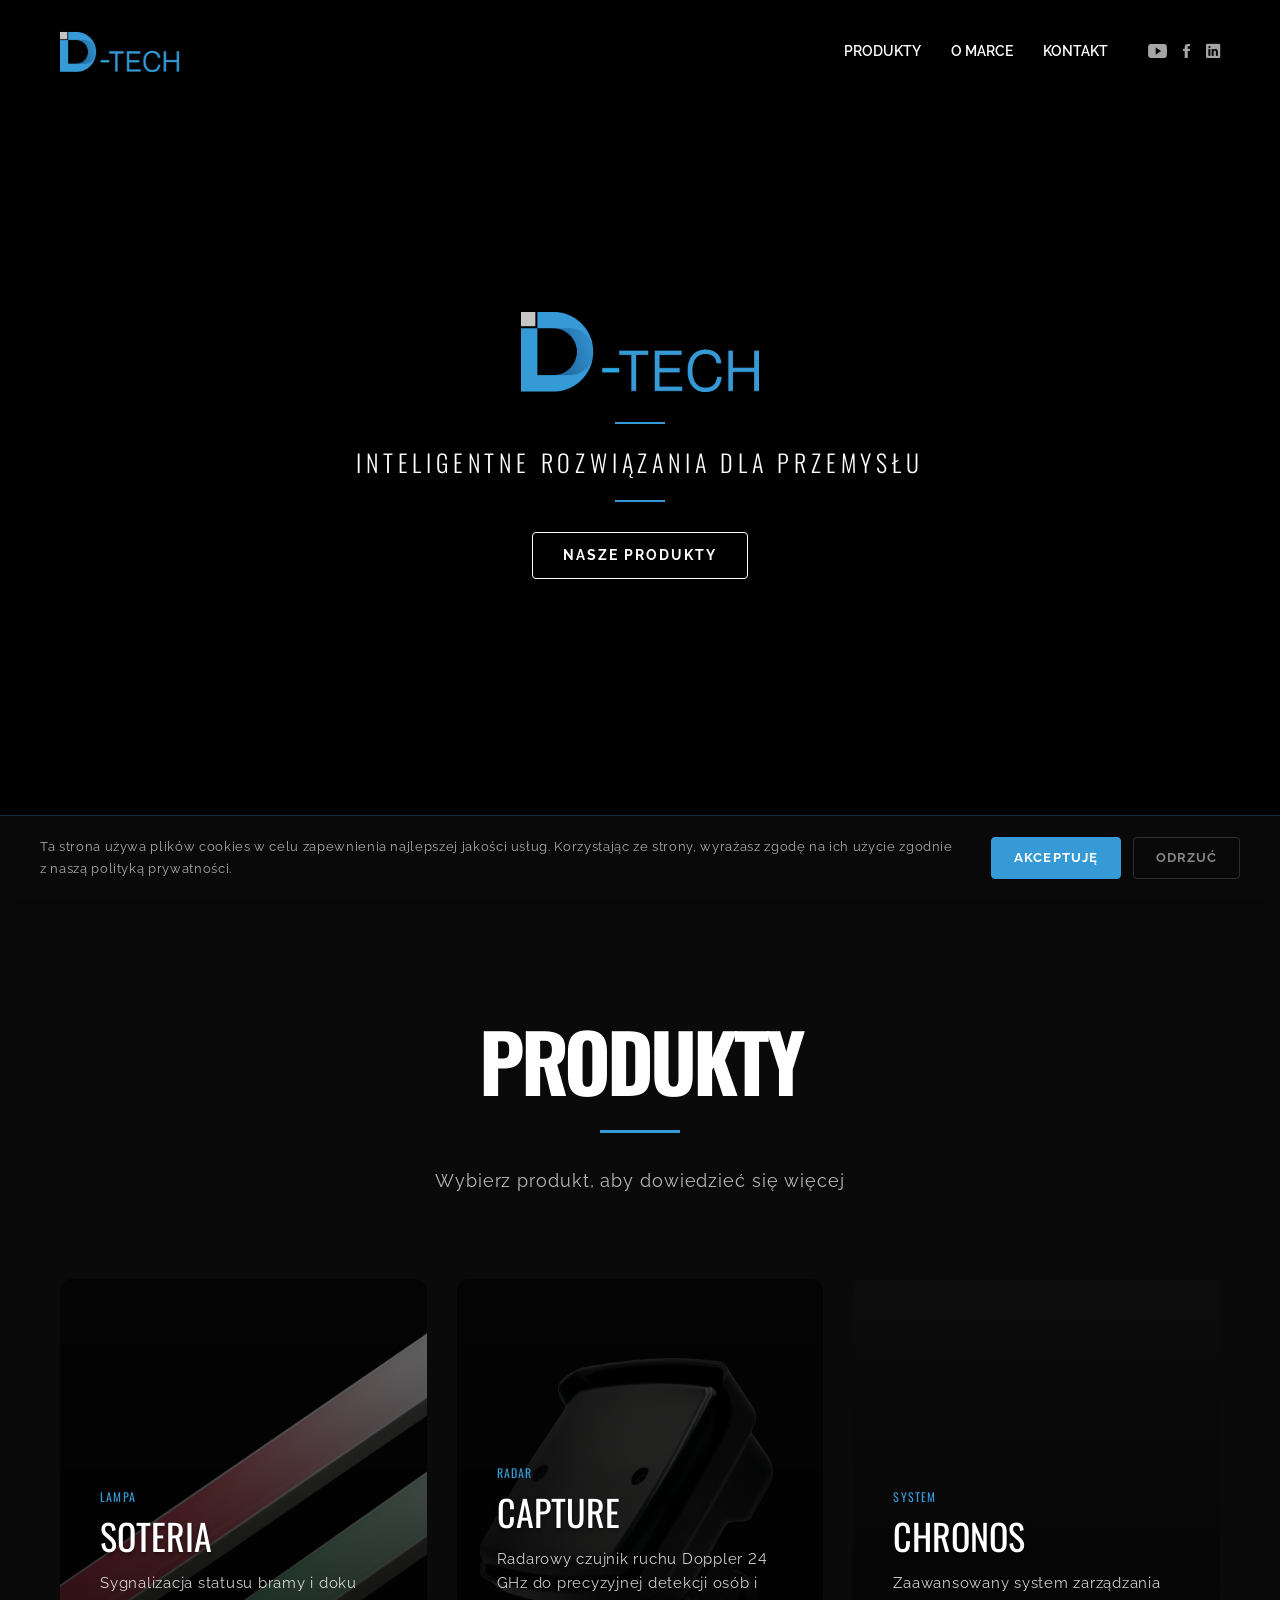
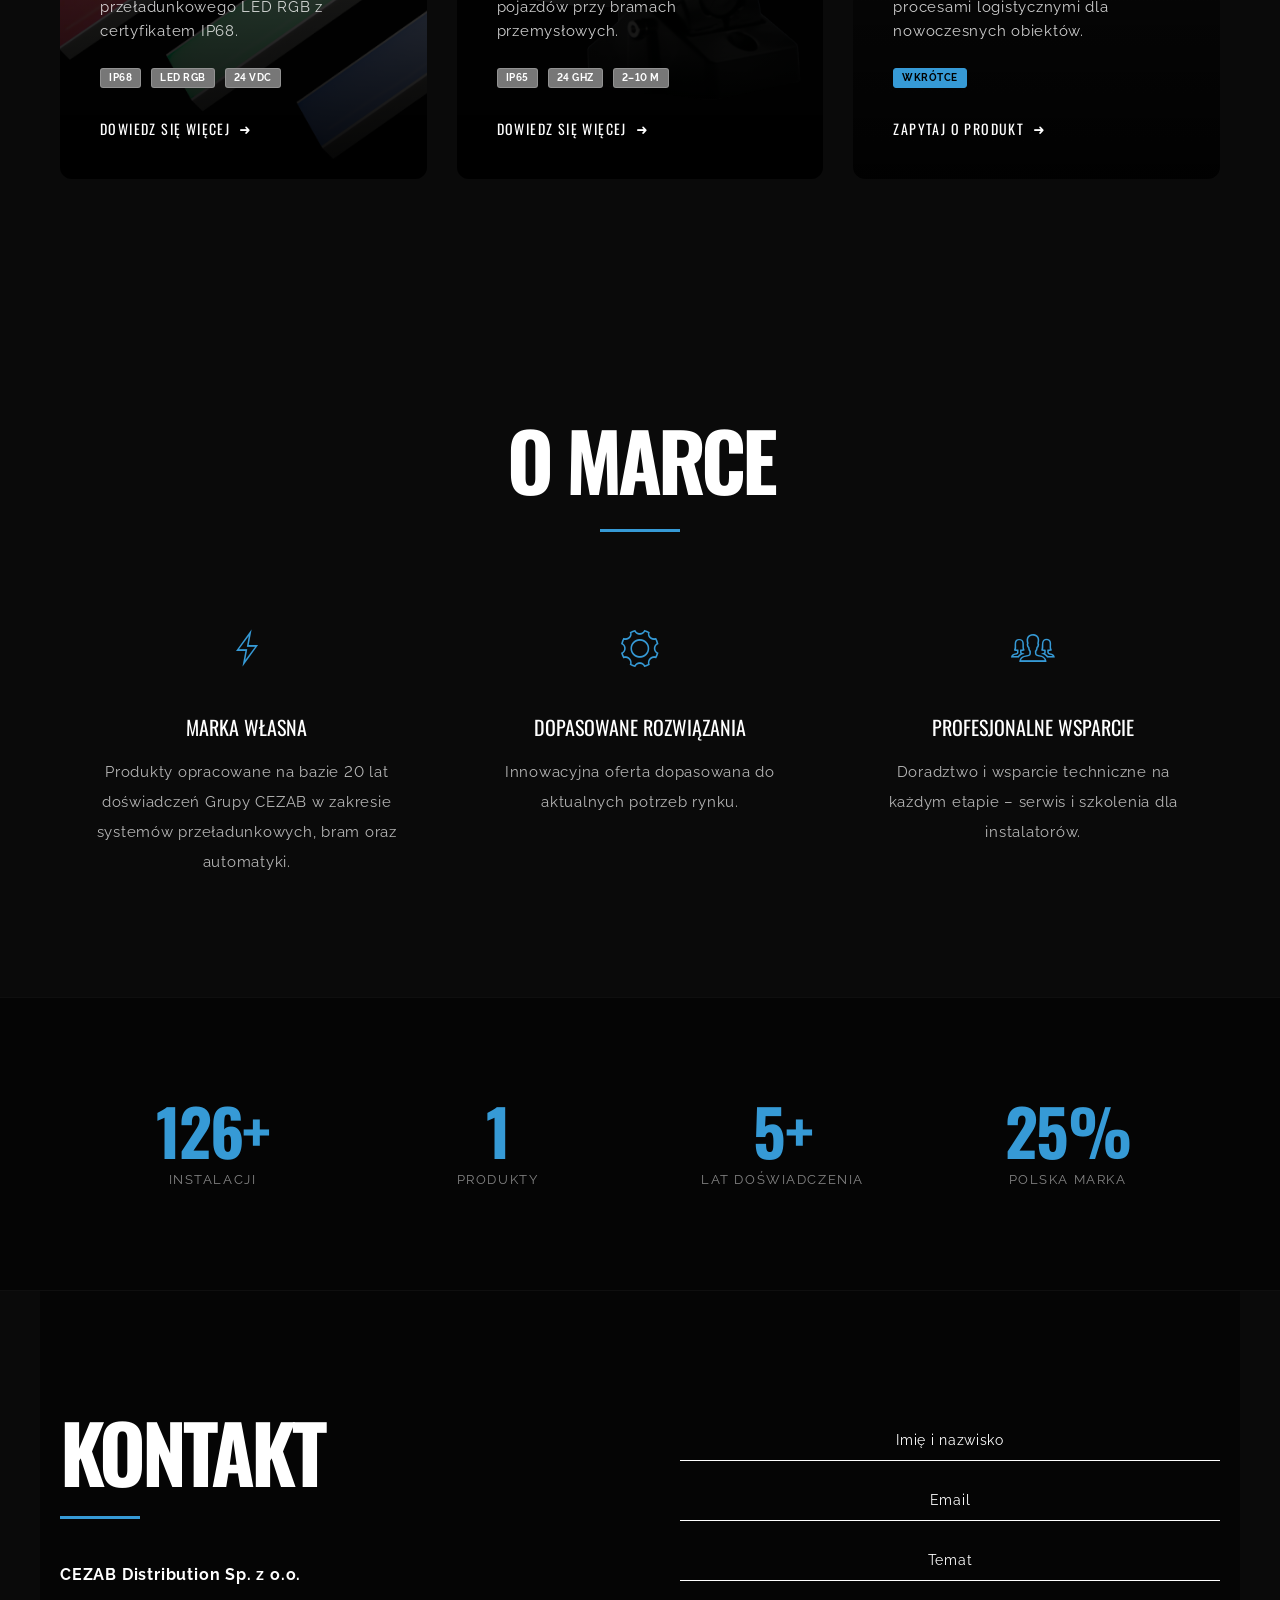
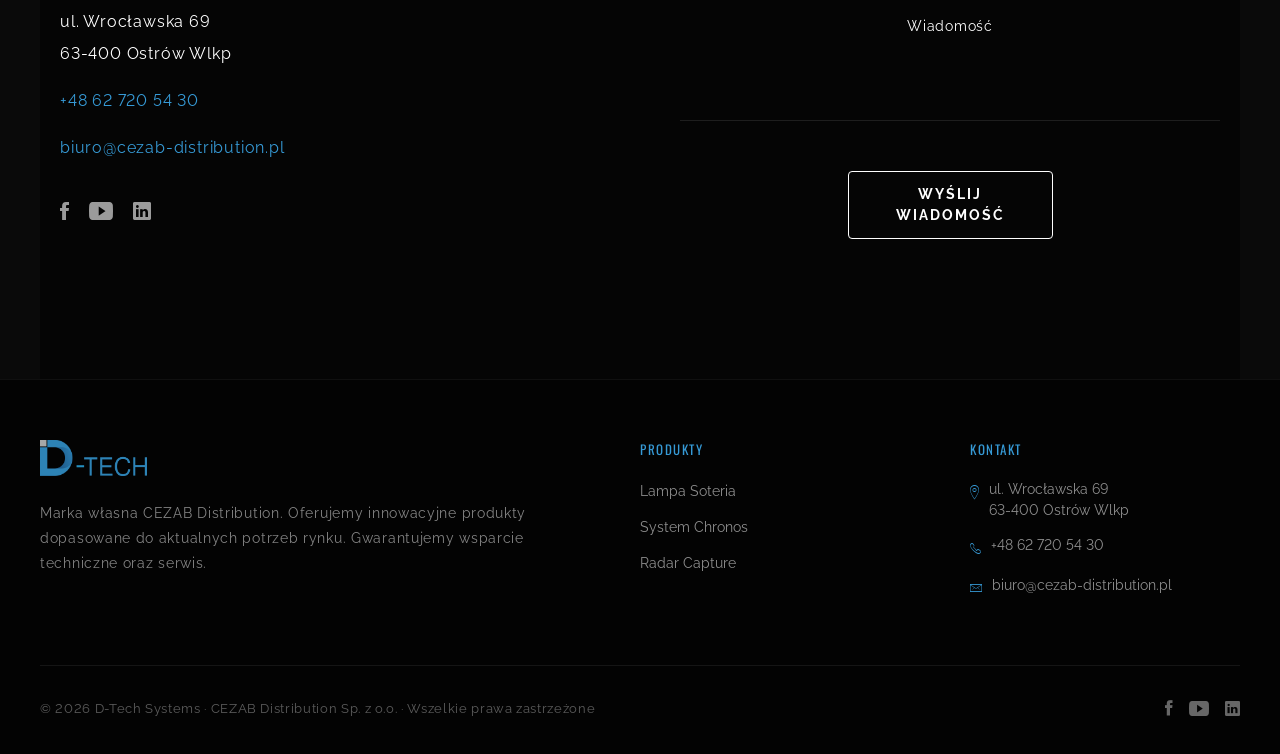
==== commit adc6bb4e: "Wdrożenie poprawek technicznych SEO dla botów: modyfikacje .htaccess, ikony Apple, tag H1." ====
--- a/index.html
+++ b/index.html
@@ -4,10 +4,11 @@
         <meta charset="utf-8">
         <title>D-Tech Systems | Inteligentne rozwiązania przemysłowe</title>
         <link rel="icon" type="image/png" href="by%20D.png">
-        <meta content="D-Tech - marka własna CEZAB Distribution. Oferujemy innowacyjne produkty dopasowane do aktualnych potrzeb rynku. Gwarantujemy wsparcie techniczne oraz serwis." name="description">
+        <meta content="D-Tech - marka własna CEZAB Distribution. Innowacyjne produkty dopasowane do potrzeb rynku. Gwarantujemy wsparcie techniczne i serwis." name="description">
         <meta content="D-TECH Systems" name="author">
         <meta content="D-Tech, Soteria, Chronos, Radar Capture, automatyka przemysłowa, sygnalizacja, bezpieczeństwo" name="keywords">
         <meta content="width=device-width, initial-scale=1.0" name="viewport">
+        <link rel="apple-touch-icon" href="by%20D.png">
 
         <link href="css/plugins.css" media="all" rel="stylesheet" type="text/css">
         <link href="css/style.css" media="all" rel="stylesheet" type="text/css">
@@ -51,7 +52,7 @@
             <div class="brand-hero-content">
                 <div class="brand-logo-img"></div>
                 <div class="brand-hero-divider"></div>
-                <p class="brand-hero-tagline">Inteligentne rozwiązania dla przemysłu</p>
+                <h1 class="brand-hero-tagline">Inteligentne rozwiązania dla przemysłu</h1>
                 <div class="brand-hero-divider"></div>
                 <a href="#products" class="the-button the-button-contact brand-scroll-btn">
                     <span>Nasze produkty</span>
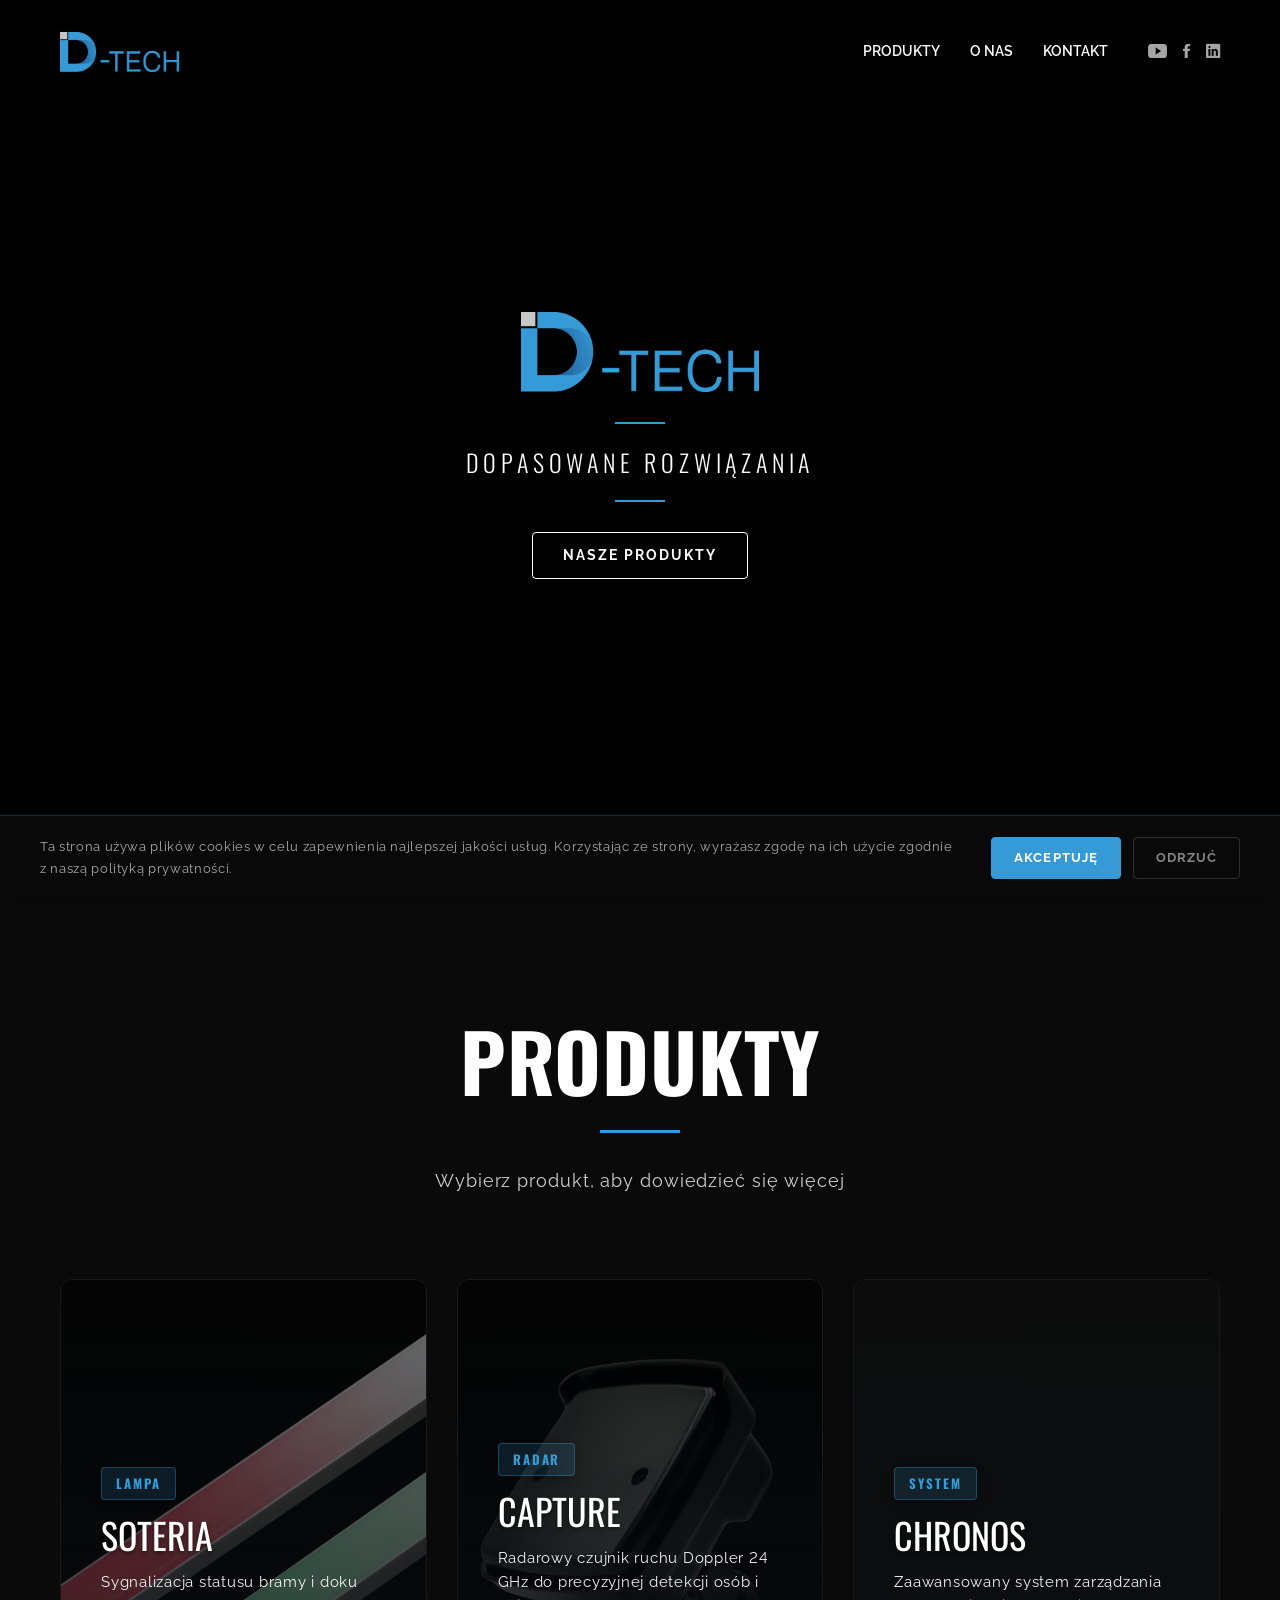
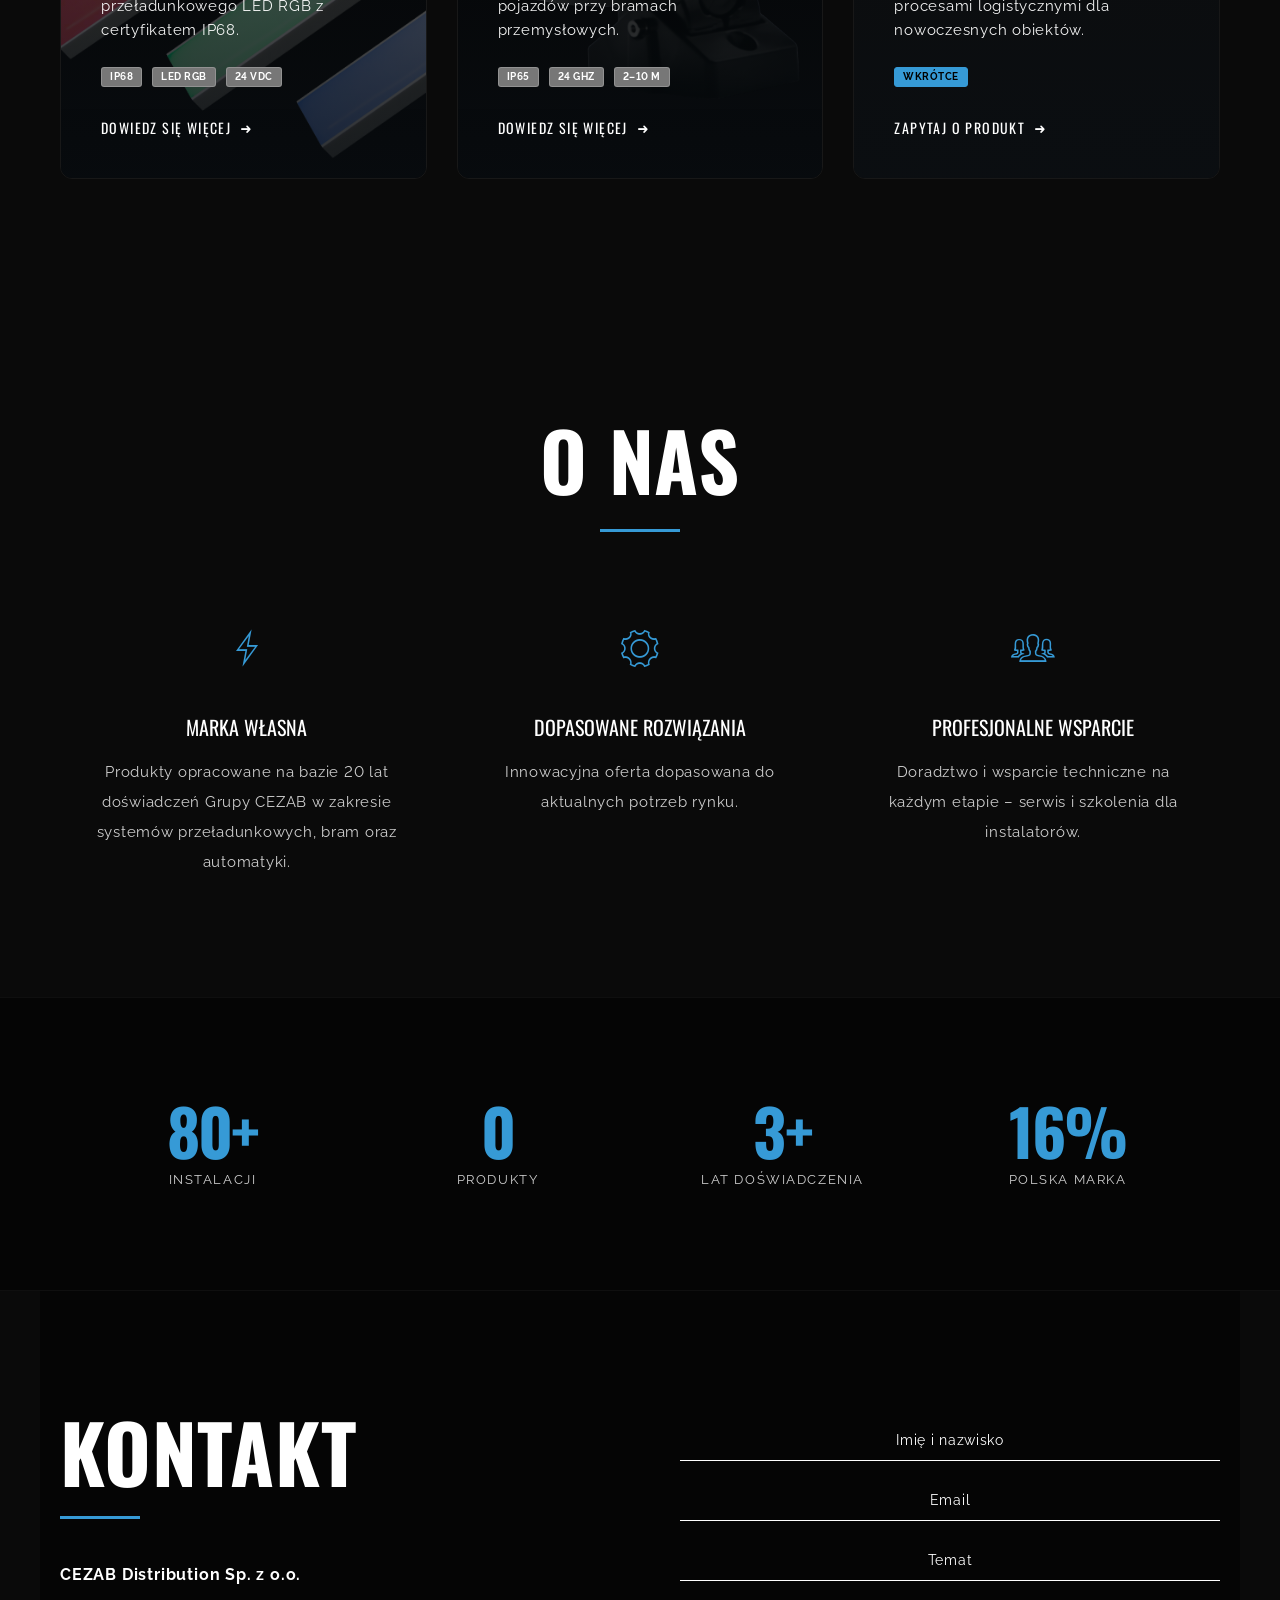
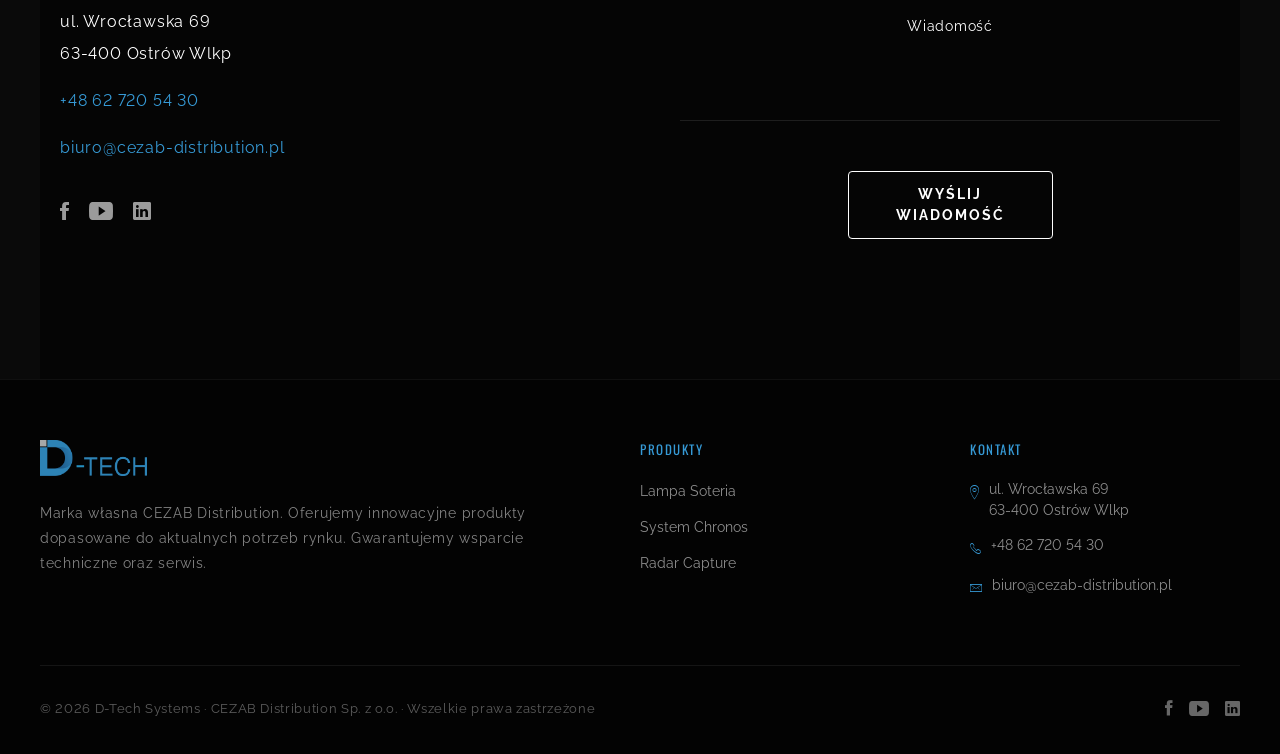
==== commit 5ff9cf07: "Update tagline, buttons and video presentations for Radar CAPTURE and SOTERIA" ====
--- a/index.html
+++ b/index.html
@@ -2,7 +2,7 @@
 <html lang="pl">
     <head>
         <meta charset="utf-8">
-        <title>D-Tech Systems | Inteligentne rozwiązania przemysłowe</title>
+        <title>D-Tech Systems | Dopasowane rozwiązania</title>
         <link rel="icon" type="image/png" href="by%20D.png">
         <meta content="D-Tech - marka własna CEZAB Distribution. Innowacyjne produkty dopasowane do potrzeb rynku. Gwarantujemy wsparcie techniczne i serwis." name="description">
         <meta content="D-TECH Systems" name="author">
@@ -33,7 +33,7 @@
                 <div class="brand-nav-right">
                     <ul class="brand-nav-menu">
                         <li><a href="#products">Produkty</a></li>
-                        <li><a href="#about">O marce</a></li>
+                        <li><a href="#about">O nas</a></li>
                         <li><a href="#contact">Kontakt</a></li>
                     </ul>
                     <div class="brand-nav-social">
@@ -52,7 +52,7 @@
             <div class="brand-hero-content">
                 <div class="brand-logo-img"></div>
                 <div class="brand-hero-divider"></div>
-                <h1 class="brand-hero-tagline">Inteligentne rozwiązania dla przemysłu</h1>
+                <h1 class="brand-hero-tagline">Dopasowane rozwiązania</h1>
                 <div class="brand-hero-divider"></div>
                 <a href="#products" class="the-button the-button-contact brand-scroll-btn">
                     <span>Nasze produkty</span>
@@ -134,7 +134,7 @@
         <!-- ABOUT SECTION -->
         <section class="brand-about" id="about">
             <div class="brand-section-header">
-                <h2 class="post-title">O marce</h2>
+                <h2 class="post-title">O nas</h2>
                 <div class="brand-section-line"></div>
             </div>
             <div class="brand-about-grid">
--- a/css/style.css
+++ b/css/style.css
@@ -512,7 +512,7 @@
   text-transform: uppercase;
   text-align: center;
   font-weight: 700;
-  letter-spacing: -0.05em;
+  letter-spacing: 0.01em;
   color: #fff;
 }
 
@@ -761,6 +761,7 @@
 }
 
 @media only screen and (max-width: 995px) {
+
   .soteria-gallery,
   .radar-gallery {
     grid-template-columns: repeat(4, 1fr);
@@ -768,6 +769,7 @@
 }
 
 @media only screen and (max-width: 768px) {
+
   .soteria-gallery,
   .radar-gallery {
     grid-template-columns: repeat(2, 1fr);
@@ -794,6 +796,7 @@
 }
 
 @media only screen and (max-width: 995px) {
+
   .soteria-gallery .gallery-item.main,
   .radar-gallery .gallery-item.main {
     grid-column: 1 / -1;
@@ -802,6 +805,7 @@
 }
 
 @media only screen and (max-width: 768px) {
+
   .soteria-gallery .gallery-item.main,
   .radar-gallery .gallery-item.main {
     grid-column: 1 / -1;
@@ -828,7 +832,7 @@
   left: 0;
   width: 100%;
   height: 100%;
-  background: rgba(0, 0, 0, 0.4);
+  background: rgba(0, 0, 0, 0.2);
   opacity: 0;
   transition: opacity 0.4s ease;
 }
@@ -840,7 +844,7 @@
 
 .soteria-gallery .gallery-item:hover .item-shade,
 .radar-gallery .gallery-item:hover .item-shade {
-  opacity: 1;
+  opacity: 0.6;
 }
 
 .description {
@@ -3171,7 +3175,7 @@
   left: 0;
   width: 100%;
   height: 100%;
-  background: radial-gradient(circle, rgba(0, 0, 0, 0.25) 0%, rgba(0, 0, 0, 0.60) 100%);
+  background: radial-gradient(circle, rgba(0, 0, 0, 0.15) 0%, rgba(0, 0, 0, 0.45) 100%);
 }
 
 .brand-hero-content {
@@ -3257,7 +3261,7 @@
 
 .brand-section-sub {
   font-size: 18px;
-  opacity: 0.7;
+  opacity: 0.8;
   max-width: 600px;
   margin: 0 auto;
 }
@@ -3274,6 +3278,7 @@
   position: relative;
   height: 500px;
   border-radius: 12px;
+  border: 1px solid rgba(255, 255, 255, 0.06);
   overflow: hidden;
   display: flex;
   flex-direction: column;
@@ -3284,7 +3289,8 @@
   transform: translateY(35px);
   transition:
     opacity 0.65s ease,
-    transform 0.65s cubic-bezier(0.165, 0.84, 0.44, 1);
+    transform 0.65s cubic-bezier(0.165, 0.84, 0.44, 1),
+    border-color 0.4s ease;
 }
 
 .product-card.revealed {
@@ -3294,14 +3300,27 @@
 
 .product-card:hover {
   transform: scale(1.02);
+  border-color: rgba(255, 255, 255, 0.12);
+  transition:
+    transform 0.4s cubic-bezier(0.165, 0.84, 0.44, 1),
+    border-color 0.4s ease;
+}
   transition:
     transform 0.4s cubic-bezier(0.165, 0.84, 0.44, 1);
 }
 
 /* Kaskadowe opóźnienia przy wjeżdżaniu */
-#card-soteria  { transition-delay: 0s; }
-#card-radar    { transition-delay: 0.12s; }
-#card-chronos  { transition-delay: 0.24s; }
+#card-soteria {
+  transition-delay: 0s;
+}
+
+#card-radar {
+  transition-delay: 0.12s;
+}
+
+#card-chronos {
+  transition-delay: 0.24s;
+}
 
 /* Na hover usuwamy opóźnienia, żeby uciec od lagu! */
 #card-soteria:hover,
@@ -3336,7 +3355,13 @@
   left: 0;
   width: 100%;
   height: 100%;
-  background: linear-gradient(to bottom, rgba(0, 0, 0, 0) 0%, rgba(0, 0, 0, 0.9) 100%);
+  /* Mniej ponura czerń – delikatny przejrzysty granat wpadający w noc */
+  background: linear-gradient(to bottom, rgba(54, 154, 214, 0.0) 0%, rgba(10, 15, 20, 0.65) 100%);
+  transition: all 0.4s ease;
+}
+
+.product-card:hover .product-card-overlay {
+  background: linear-gradient(to bottom, rgba(54, 154, 214, 0.05) 0%, rgba(10, 15, 20, 0.5) 100%);
 }
 
 .product-card-content {
@@ -3345,13 +3370,22 @@
 }
 
 .product-tag {
-  display: inline-block;
+  display: inline-flex;
   font-family: 'Oswald', sans-serif;
-  font-size: 12px;
+  font-size: 13px;
+  /* Zwiększono rozmiar */
+  font-weight: 700;
   text-transform: uppercase;
-  letter-spacing: 0.1em;
+  letter-spacing: 0.15em;
   color: #369ad6;
-  margin-bottom: 10px;
+  background: rgba(54, 154, 214, 0.15);
+  /* Półprzezroczyste tło */
+  border: 1px solid rgba(54, 154, 214, 0.35);
+  /* Cienka lamówka */
+  padding: 6px 14px;
+  border-radius: 4px;
+  margin-bottom: 15px;
+  box-shadow: 0 4px 10px rgba(0, 0, 0, 0.2);
 }
 
 .product-name {
@@ -3365,7 +3399,8 @@
 .product-desc {
   font-size: 15px;
   line-height: 1.6;
-  opacity: 0.8;
+  opacity: 0.95;
+  /* Był 0.8 - teraz tekst jest znacznie jaśniejszy */
   margin-bottom: 25px;
   text-align: left;
 }
@@ -3443,7 +3478,7 @@
 }
 
 .brand-about-item p {
-  opacity: 0.7;
+  opacity: 0.8;
   font-size: 15px;
 }
 
@@ -3590,7 +3625,7 @@
 
 .brand-footer-col ul li a {
   font-size: 14px;
-  color: rgba(255,255,255,0.55);
+  color: rgba(255, 255, 255, 0.55);
   text-decoration: none;
   transition: color 0.3s ease;
 }
@@ -3615,12 +3650,12 @@
 
 .brand-footer-col .footer-contact-item span {
   font-size: 14px;
-  color: rgba(255,255,255,0.55);
+  color: rgba(255, 255, 255, 0.55);
   line-height: 1.5;
 }
 
 .brand-footer-col .footer-contact-item a {
-  color: rgba(255,255,255,0.55);
+  color: rgba(255, 255, 255, 0.55);
   text-decoration: none;
   transition: color 0.3s;
 }
@@ -3653,7 +3688,7 @@
 
 .brand-footer-socials a {
   font-size: 20px;
-  color: rgba(255,255,255,0.4);
+  color: rgba(255, 255, 255, 0.4);
   transition: color 0.3s ease;
 }
 
@@ -3713,22 +3748,36 @@
 /* ============================================
    HERO ENTRY ANIMATION
    ============================================ */
-.brand-hero-content > * {
+.brand-hero-content>* {
   opacity: 0;
   transform: translateY(24px);
 }
 
-.brand-hero-content.animated > * {
+.brand-hero-content.animated>* {
   opacity: 1;
   transform: translateY(0);
   transition: opacity 0.8s ease, transform 0.8s ease;
 }
 
-.brand-hero-content.animated > *:nth-child(1) { transition-delay: 0.2s; }
-.brand-hero-content.animated > *:nth-child(2) { transition-delay: 0.4s; }
-.brand-hero-content.animated > *:nth-child(3) { transition-delay: 0.6s; }
-.brand-hero-content.animated > *:nth-child(4) { transition-delay: 0.8s; }
-.brand-hero-content.animated > *:nth-child(5) { transition-delay: 1.0s; }
+.brand-hero-content.animated>*:nth-child(1) {
+  transition-delay: 0.2s;
+}
+
+.brand-hero-content.animated>*:nth-child(2) {
+  transition-delay: 0.4s;
+}
+
+.brand-hero-content.animated>*:nth-child(3) {
+  transition-delay: 0.6s;
+}
+
+.brand-hero-content.animated>*:nth-child(4) {
+  transition-delay: 0.8s;
+}
+
+.brand-hero-content.animated>*:nth-child(5) {
+  transition-delay: 1.0s;
+}
 
 /* ============================================
    NAV SCROLLSPY – ACTIVE LINK
@@ -3745,8 +3794,8 @@
 .brand-stats {
   background: #050505;
   padding: 100px 20px;
-  border-top: 1px solid rgba(255,255,255,0.04);
-  border-bottom: 1px solid rgba(255,255,255,0.04);
+  border-top: 1px solid rgba(255, 255, 255, 0.04);
+  border-bottom: 1px solid rgba(255, 255, 255, 0.04);
 }
 
 .brand-stats-grid {
@@ -3769,10 +3818,21 @@
   transform: translateY(0);
 }
 
-.brand-stat-item:nth-child(1) { transition-delay: 0s; }
-.brand-stat-item:nth-child(2) { transition-delay: 0.15s; }
-.brand-stat-item:nth-child(3) { transition-delay: 0.3s; }
-.brand-stat-item:nth-child(4) { transition-delay: 0.45s; }
+.brand-stat-item:nth-child(1) {
+  transition-delay: 0s;
+}
+
+.brand-stat-item:nth-child(2) {
+  transition-delay: 0.15s;
+}
+
+.brand-stat-item:nth-child(3) {
+  transition-delay: 0.3s;
+}
+
+.brand-stat-item:nth-child(4) {
+  transition-delay: 0.45s;
+}
 
 .brand-stat-number {
   font-family: 'Oswald', sans-serif;
@@ -3793,7 +3853,7 @@
   font-size: 13px;
   text-transform: uppercase;
   letter-spacing: 0.12em;
-  opacity: 0.5;
+  opacity: 0.8;
 }
 
 @media only screen and (max-width: 768px) {
@@ -3814,7 +3874,7 @@
   display: inline-block;
   width: 16px;
   height: 16px;
-  border: 2px solid rgba(255,255,255,0.3);
+  border: 2px solid rgba(255, 255, 255, 0.3);
   border-top-color: #fff;
   border-radius: 50%;
   animation: spin 0.7s linear infinite;
@@ -3823,7 +3883,9 @@
 }
 
 @keyframes spin {
-  to { transform: rotate(360deg); }
+  to {
+    transform: rotate(360deg);
+  }
 }
 
 /* ============================================
@@ -3842,7 +3904,7 @@
   z-index: 9999;
   transform: translateY(100%);
   transition: transform 0.5s cubic-bezier(0.4, 0, 0.2, 1);
-  box-shadow: 0 -8px 30px rgba(0,0,0,0.5);
+  box-shadow: 0 -8px 30px rgba(0, 0, 0, 0.5);
 }
 
 .cookie-banner.visible {
@@ -3866,7 +3928,7 @@
 .cookie-banner-text p {
   text-align: left;
   font-size: 13px;
-  color: rgba(255,255,255,0.65);
+  color: rgba(255, 255, 255, 0.65);
   margin: 0;
   line-height: 1.7;
 }
@@ -3909,13 +3971,13 @@
 
 .cookie-btn-reject {
   background: transparent;
-  color: rgba(255,255,255,0.5);
-  border-color: rgba(255,255,255,0.15);
+  color: rgba(255, 255, 255, 0.5);
+  border-color: rgba(255, 255, 255, 0.15);
 }
 
 .cookie-btn-reject:hover {
   color: #fff;
-  border-color: rgba(255,255,255,0.4);
+  border-color: rgba(255, 255, 255, 0.4);
 }
 
 @media only screen and (max-width: 600px) {
@@ -4158,7 +4220,10 @@
    ===================================================== */
 
 /* Hero tło – osobny div z efektem powolnego zoomu */
-.brand-hero { background: #000 !important; overflow: hidden; }
+.brand-hero {
+  background: #000 !important;
+  overflow: hidden;
+}
 
 .brand-hero-bg,
 .brand-hero-bg.vegas-container,
@@ -4220,4 +4285,38 @@
   font-size: 20px;
   color: #fff;
   line-height: 1;
+}
+
+/* ──────────────────────────────────────────────────
+   PRODUCT INTRO LISTS (.prod-features-list)
+   ────────────────────────────────────────────────── */
+.prod-features-list {
+  list-style: none;
+  padding-left: 0;
+  color: rgba(255, 255, 255, 0.8);
+  font-family: 'Raleway', sans-serif;
+  font-size: 15px;
+  line-height: 1.9;
+  text-align: left;
+  margin-bottom: 24px;
+}
+
+.prod-features-list li {
+  margin-bottom: 10px;
+  padding-left: 24px;
+  position: relative;
+  transition: transform 0.3s ease;
+}
+
+.prod-features-list li:hover {
+  transform: translateX(5px);
+}
+
+.prod-features-list li i {
+  position: absolute;
+  left: 0;
+  top: 6px;
+  color: #369ad6;
+  font-size: 14px;
+  opacity: 0.9;
 }
